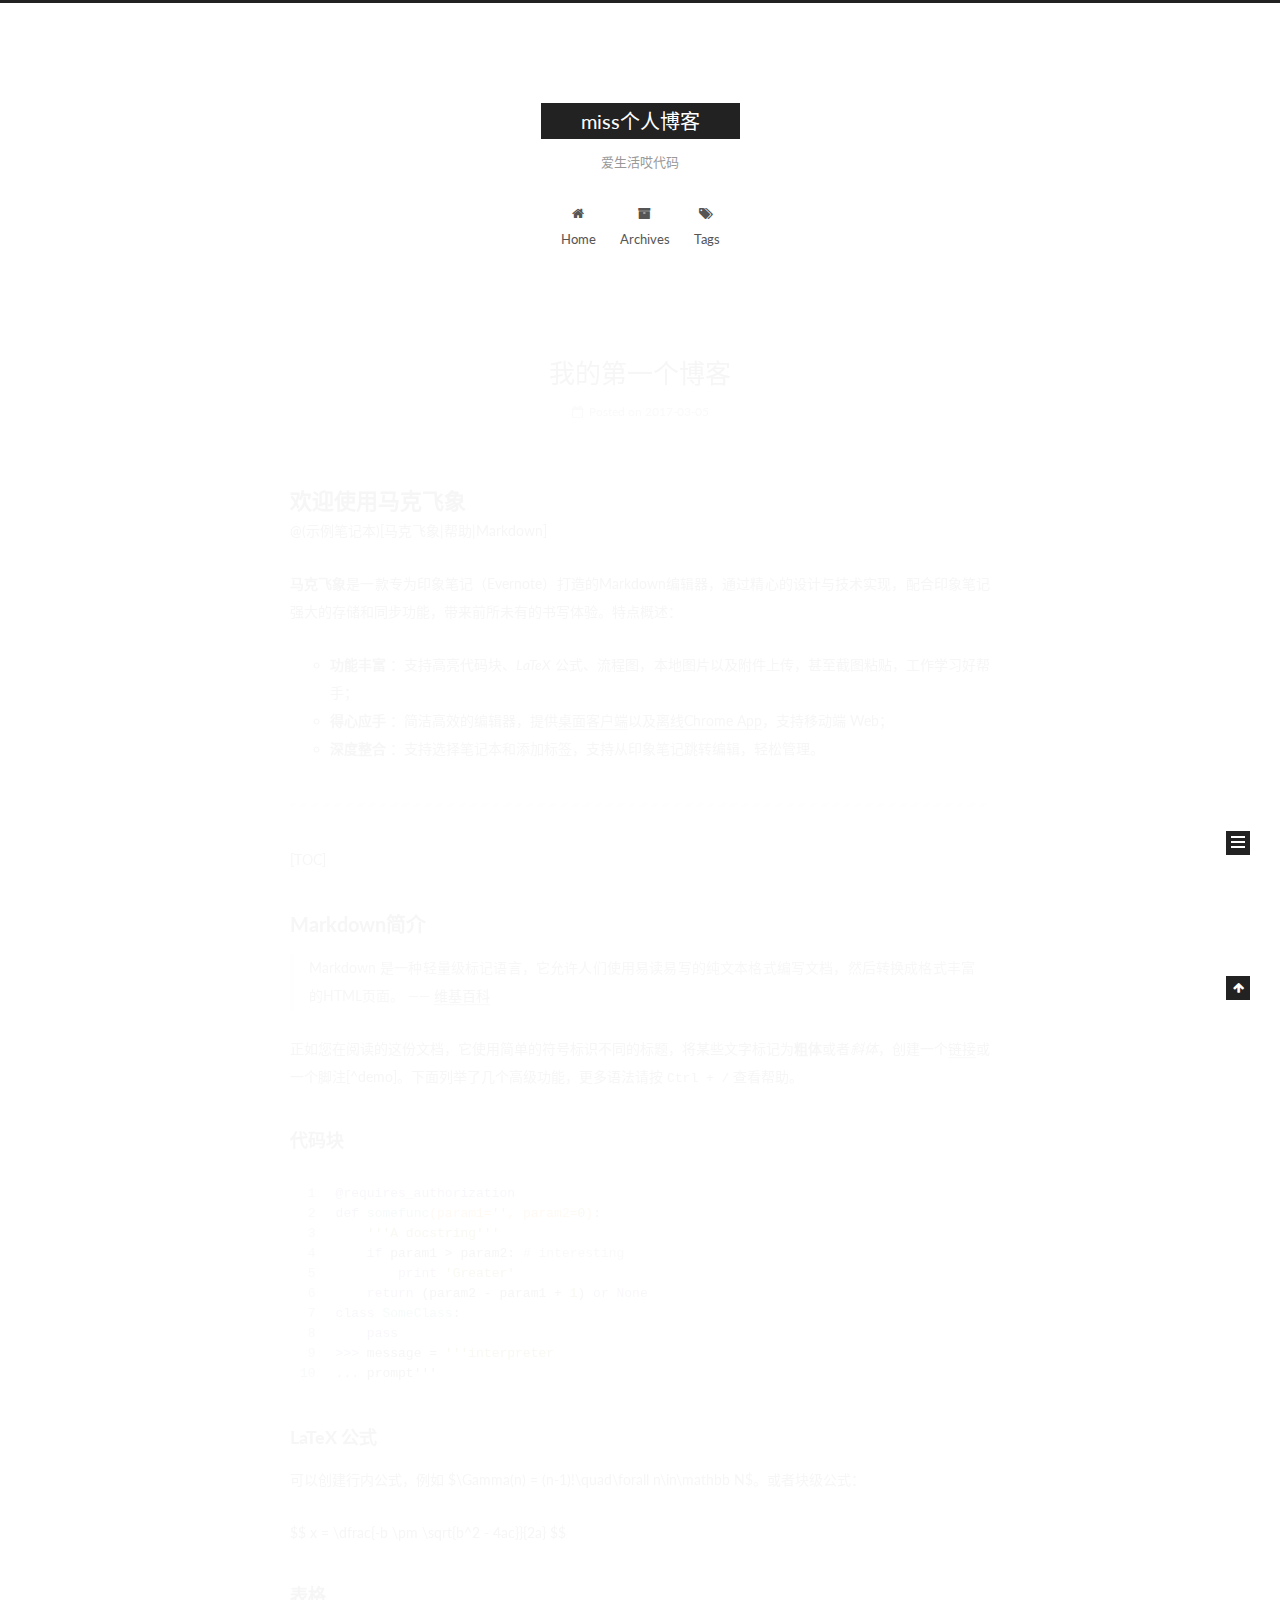
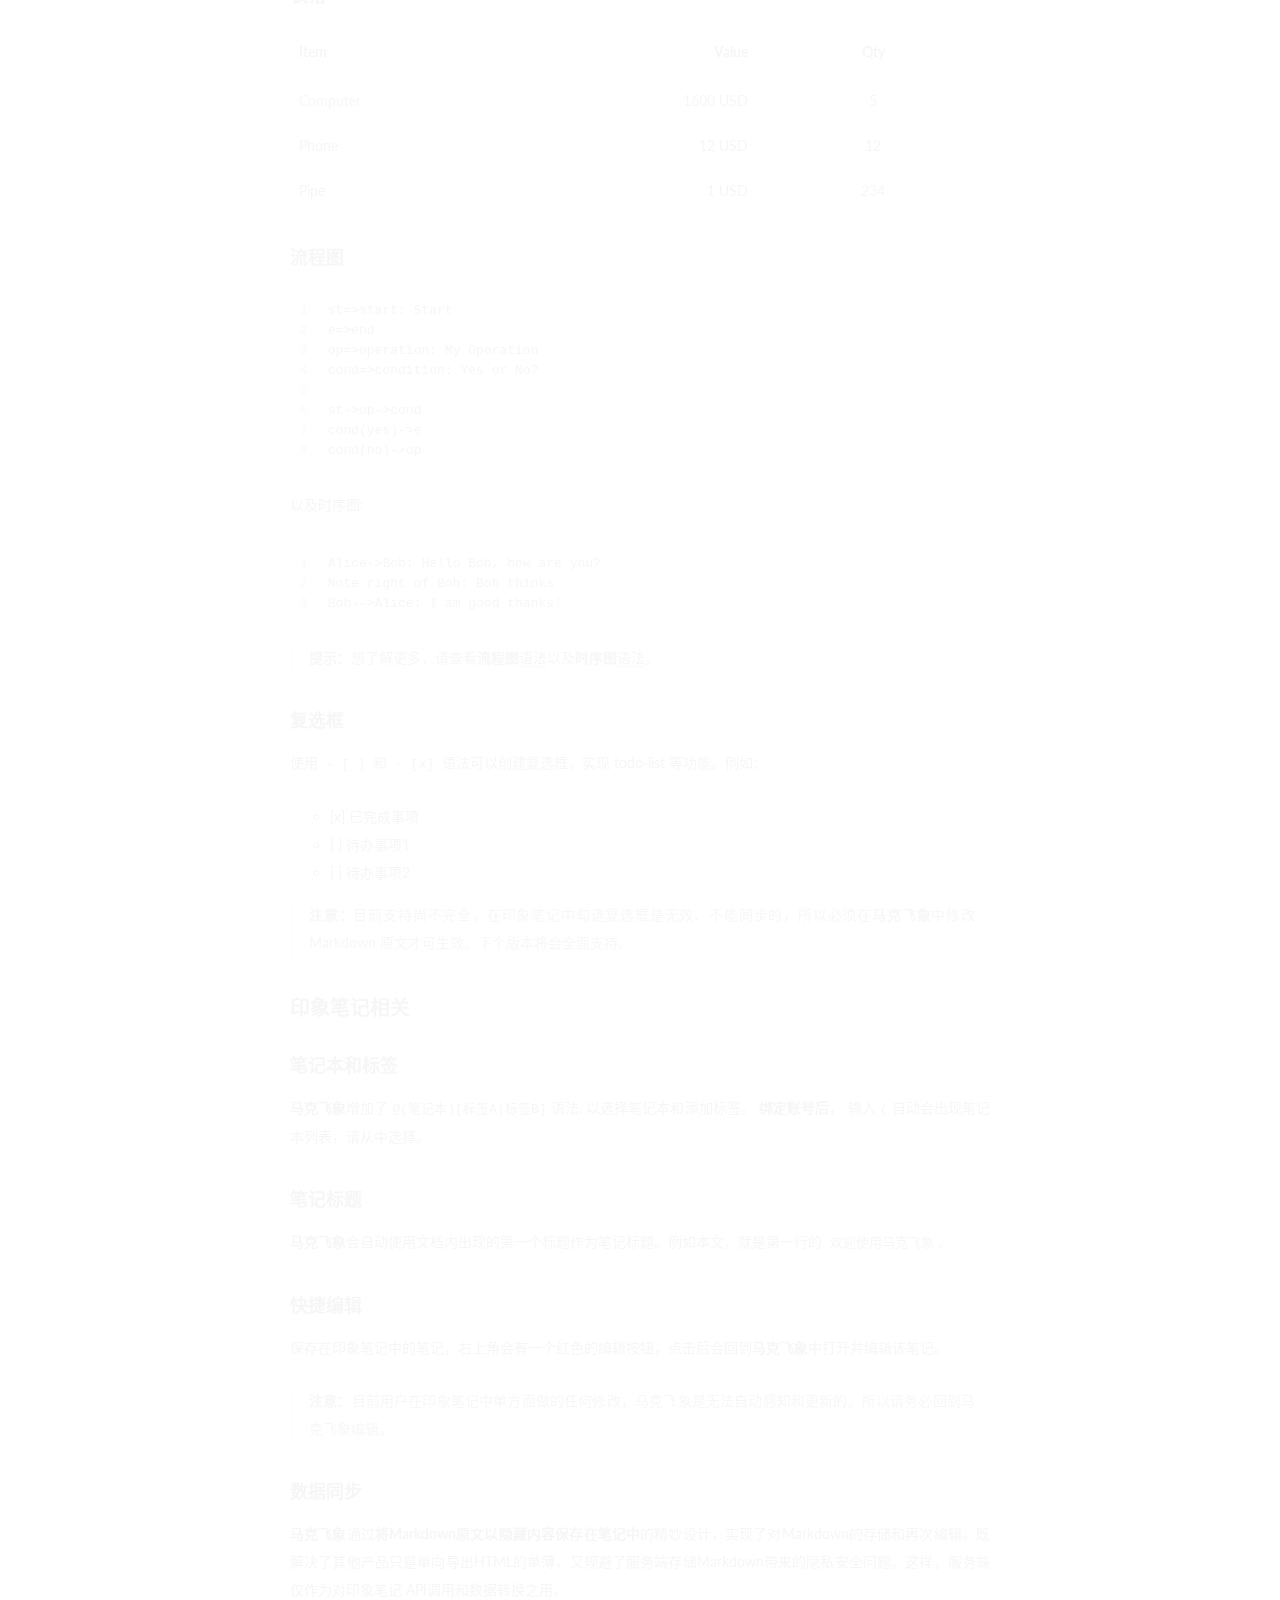
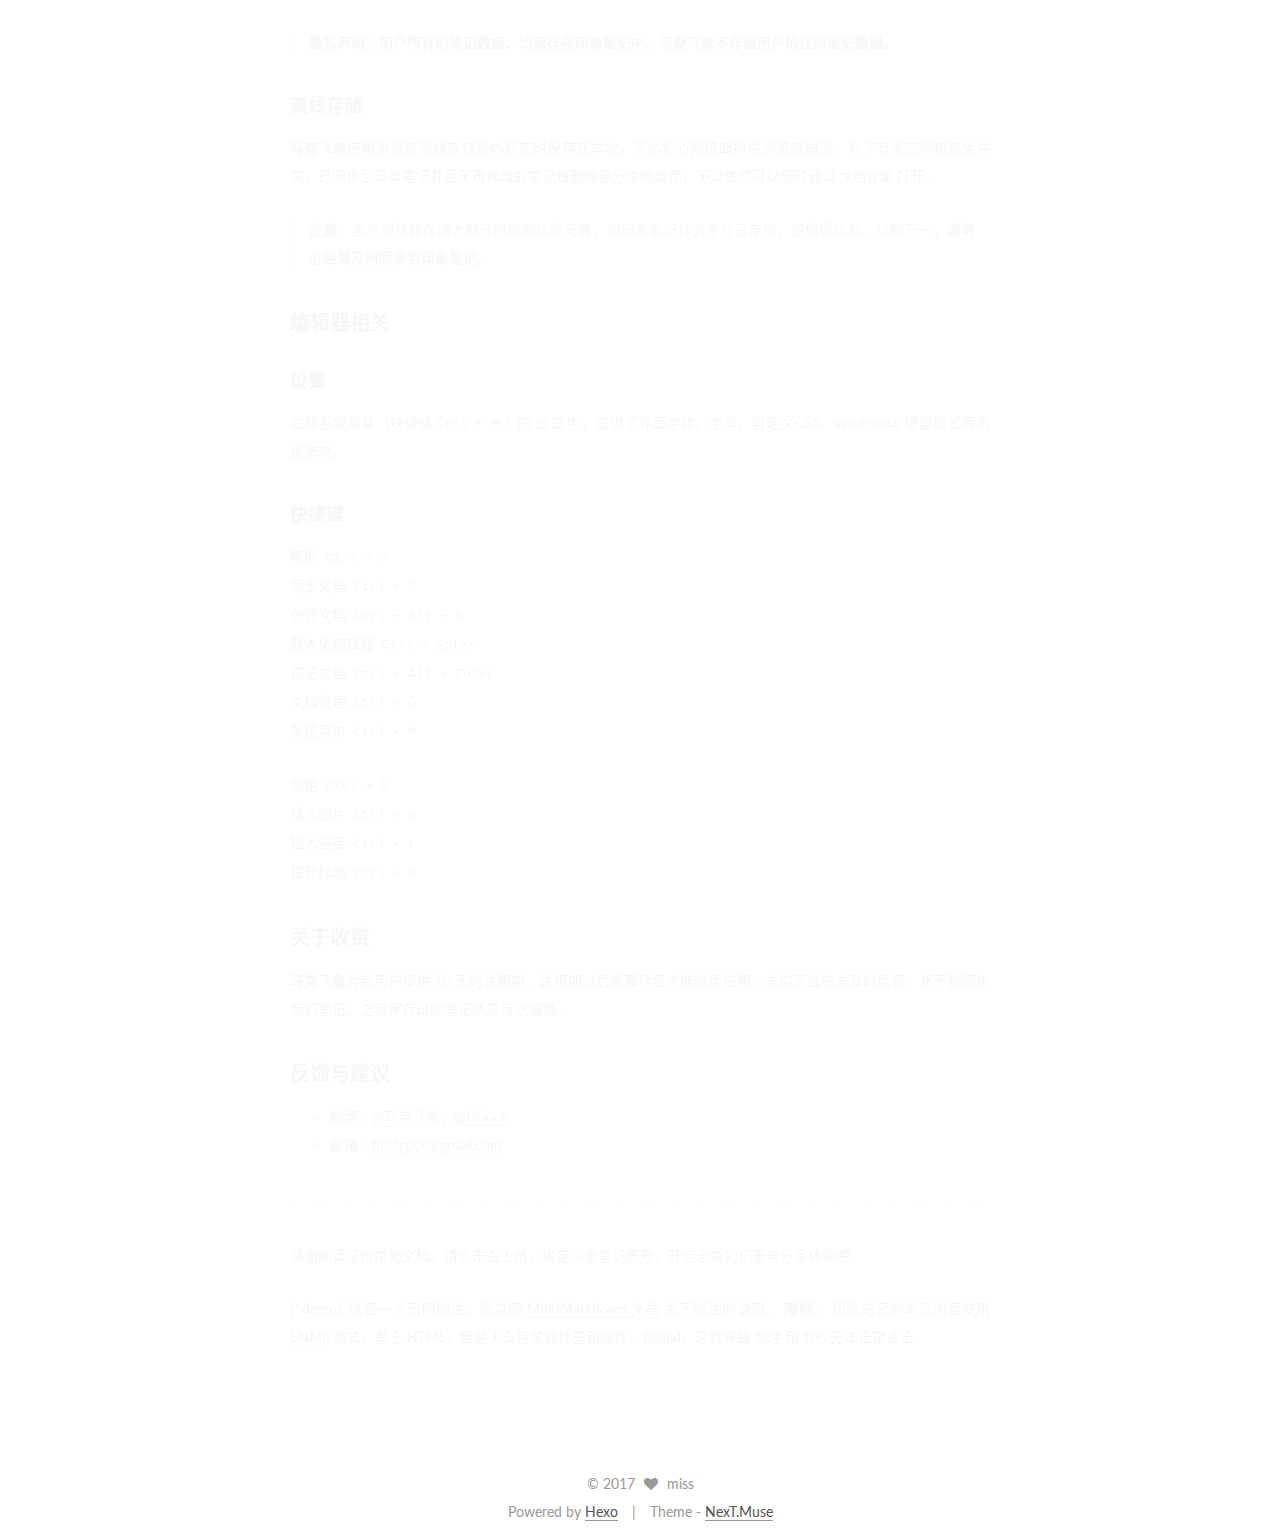
==== index.html @ 1f901923 "Site updated: 2017-03-05 17:00:51" ====
<!doctype html>



  


<html class="theme-next muse use-motion" lang="zh-CN">
<head>
  <meta charset="UTF-8"/>
<meta http-equiv="X-UA-Compatible" content="IE=edge" />
<meta name="viewport" content="width=device-width, initial-scale=1, maximum-scale=1"/>



<meta http-equiv="Cache-Control" content="no-transform" />
<meta http-equiv="Cache-Control" content="no-siteapp" />















  
  
  <link href="/lib/fancybox/source/jquery.fancybox.css?v=2.1.5" rel="stylesheet" type="text/css" />




  
  
  
  

  
    
    
  

  

  

  

  

  
    
    
    <link href="//fonts.googleapis.com/css?family=Lato:300,300italic,400,400italic,700,700italic&subset=latin,latin-ext" rel="stylesheet" type="text/css">
  






<link href="/lib/font-awesome/css/font-awesome.min.css?v=4.6.2" rel="stylesheet" type="text/css" />

<link href="/css/main.css?v=5.1.0" rel="stylesheet" type="text/css" />


  <meta name="keywords" content="Hexo, NexT" />








  <link rel="shortcut icon" type="image/x-icon" href="/favicon.ico?v=5.1.0" />






<meta name="description" content="hello,every body!~ start from zero~">
<meta property="og:type" content="website">
<meta property="og:title" content="miss个人博客">
<meta property="og:url" content="https://miss-orange.github.io/index.html">
<meta property="og:site_name" content="miss个人博客">
<meta property="og:description" content="hello,every body!~ start from zero~">
<meta name="twitter:card" content="summary">
<meta name="twitter:title" content="miss个人博客">
<meta name="twitter:description" content="hello,every body!~ start from zero~">



<script type="text/javascript" id="hexo.configurations">
  var NexT = window.NexT || {};
  var CONFIG = {
    root: '/',
    scheme: 'Muse',
    sidebar: {"position":"left","display":"post","offset":12,"offset_float":0,"b2t":false,"scrollpercent":false},
    fancybox: true,
    motion: true,
    duoshuo: {
      userId: '0',
      author: 'Author'
    },
    algolia: {
      applicationID: '',
      apiKey: '',
      indexName: '',
      hits: {"per_page":10},
      labels: {"input_placeholder":"Search for Posts","hits_empty":"We didn't find any results for the search: ${query}","hits_stats":"${hits} results found in ${time} ms"}
    }
  };
</script>



  <link rel="canonical" href="https://miss-orange.github.io/"/>





  <title> miss个人博客 </title>
</head>

<body itemscope itemtype="http://schema.org/WebPage" lang="zh-CN">

  














  
  
    
  

  <div class="container one-collumn sidebar-position-left 
   page-home 
 ">
    <div class="headband"></div>

    <header id="header" class="header" itemscope itemtype="http://schema.org/WPHeader">
      <div class="header-inner"><div class="site-brand-wrapper">
  <div class="site-meta ">
    

    <div class="custom-logo-site-title">
      <a href="/"  class="brand" rel="start">
        <span class="logo-line-before"><i></i></span>
        <span class="site-title">miss个人博客</span>
        <span class="logo-line-after"><i></i></span>
      </a>
    </div>
      
        <p class="site-subtitle">爱生活哎代码</p>
      
  </div>

  <div class="site-nav-toggle">
    <button>
      <span class="btn-bar"></span>
      <span class="btn-bar"></span>
      <span class="btn-bar"></span>
    </button>
  </div>
</div>

<nav class="site-nav">
  

  
    <ul id="menu" class="menu">
      
        
        <li class="menu-item menu-item-home">
          <a href="/" rel="section">
            
              <i class="menu-item-icon fa fa-fw fa-home"></i> <br />
            
            Home
          </a>
        </li>
      
        
        <li class="menu-item menu-item-archives">
          <a href="/archives" rel="section">
            
              <i class="menu-item-icon fa fa-fw fa-archive"></i> <br />
            
            Archives
          </a>
        </li>
      
        
        <li class="menu-item menu-item-tags">
          <a href="/tags" rel="section">
            
              <i class="menu-item-icon fa fa-fw fa-tags"></i> <br />
            
            Tags
          </a>
        </li>
      

      
    </ul>
  

  
</nav>



 </div>
    </header>

    <main id="main" class="main">
      <div class="main-inner">
        <div class="content-wrap">
          <div id="content" class="content">
            
  <section id="posts" class="posts-expand">
    
      

  

  
  
  

  <article class="post post-type-normal " itemscope itemtype="http://schema.org/Article">
    <link itemprop="mainEntityOfPage" href="https://miss-orange.github.io/2017/03/05/我的第一个博客/">

    <span hidden itemprop="author" itemscope itemtype="http://schema.org/Person">
      <meta itemprop="name" content="miss">
      <meta itemprop="description" content="">
      <meta itemprop="image" content="/images/avatar.gif">
    </span>

    <span hidden itemprop="publisher" itemscope itemtype="http://schema.org/Organization">
      <meta itemprop="name" content="miss个人博客">
    </span>

    
      <header class="post-header">

        
        
          <h1 class="post-title" itemprop="name headline">
            
            
              
                
                <a class="post-title-link" href="/2017/03/05/我的第一个博客/" itemprop="url">
                  我的第一个博客
                </a>
              
            
          </h1>
        

        <div class="post-meta">
          <span class="post-time">
            
              <span class="post-meta-item-icon">
                <i class="fa fa-calendar-o"></i>
              </span>
              
                <span class="post-meta-item-text">Posted on</span>
              
              <time title="Post created" itemprop="dateCreated datePublished" datetime="2017-03-05T16:58:57+08:00">
                2017-03-05
              </time>
            

            

            
          </span>

          

          
            
          

          
          

          

          

          

        </div>
      </header>
    


    <div class="post-body" itemprop="articleBody">

      
      

      
        
          
            <h1 id="欢迎使用马克飞象"><a href="#欢迎使用马克飞象" class="headerlink" title="欢迎使用马克飞象"></a>欢迎使用马克飞象</h1><p>@(示例笔记本)[马克飞象|帮助|Markdown]</p>
<p><strong>马克飞象</strong>是一款专为印象笔记（Evernote）打造的Markdown编辑器，通过精心的设计与技术实现，配合印象笔记强大的存储和同步功能，带来前所未有的书写体验。特点概述：</p>
<ul>
<li><strong>功能丰富</strong> ：支持高亮代码块、<em>LaTeX</em> 公式、流程图，本地图片以及附件上传，甚至截图粘贴，工作学习好帮手；</li>
<li><strong>得心应手</strong> ：简洁高效的编辑器，提供<a href="http://maxiang.info/client_zh" target="_blank" rel="external">桌面客户端</a>以及<a href="https://chrome.google.com/webstore/detail/kidnkfckhbdkfgbicccmdggmpgogehop" target="_blank" rel="external">离线Chrome App</a>，支持移动端 Web；</li>
<li><strong>深度整合</strong> ：支持选择笔记本和添加标签，支持从印象笔记跳转编辑，轻松管理。</li>
</ul>
<hr>
<p>[TOC]</p>
<h2 id="Markdown简介"><a href="#Markdown简介" class="headerlink" title="Markdown简介"></a>Markdown简介</h2><blockquote>
<p>Markdown 是一种轻量级标记语言，它允许人们使用易读易写的纯文本格式编写文档，然后转换成格式丰富的HTML页面。    —— <a href="https://zh.wikipedia.org/wiki/Markdown" target="_blank" rel="external">维基百科</a></p>
</blockquote>
<p>正如您在阅读的这份文档，它使用简单的符号标识不同的标题，将某些文字标记为<strong>粗体</strong>或者<em>斜体</em>，创建一个<a href="http://www.example.com" target="_blank" rel="external">链接</a>或一个脚注[^demo]。下面列举了几个高级功能，更多语法请按<code>Ctrl + /</code>查看帮助。</p>
<h3 id="代码块"><a href="#代码块" class="headerlink" title="代码块"></a>代码块</h3><figure class="highlight python"><table><tr><td class="gutter"><pre><div class="line">1</div><div class="line">2</div><div class="line">3</div><div class="line">4</div><div class="line">5</div><div class="line">6</div><div class="line">7</div><div class="line">8</div><div class="line">9</div><div class="line">10</div></pre></td><td class="code"><pre><div class="line"><span class="meta">@requires_authorization</span></div><div class="line"><span class="function"><span class="keyword">def</span> <span class="title">somefunc</span><span class="params">(param1=<span class="string">''</span>, param2=<span class="number">0</span>)</span>:</span></div><div class="line">    <span class="string">'''A docstring'''</span></div><div class="line">    <span class="keyword">if</span> param1 &gt; param2: <span class="comment"># interesting</span></div><div class="line">        <span class="keyword">print</span> <span class="string">'Greater'</span></div><div class="line">    <span class="keyword">return</span> (param2 - param1 + <span class="number">1</span>) <span class="keyword">or</span> <span class="keyword">None</span></div><div class="line"><span class="class"><span class="keyword">class</span> <span class="title">SomeClass</span>:</span></div><div class="line">    <span class="keyword">pass</span></div><div class="line"><span class="meta">&gt;&gt;&gt; </span>message = <span class="string">'''interpreter</span></div><div class="line"><span class="meta">... </span>prompt'''</div></pre></td></tr></table></figure>
<h3 id="LaTeX-公式"><a href="#LaTeX-公式" class="headerlink" title="LaTeX 公式"></a>LaTeX 公式</h3><p>可以创建行内公式，例如 $\Gamma(n) = (n-1)!\quad\forall n\in\mathbb N$。或者块级公式：</p>
<p>$$    x = \dfrac{-b \pm \sqrt{b^2 - 4ac}}{2a} $$</p>
<h3 id="表格"><a href="#表格" class="headerlink" title="表格"></a>表格</h3><table>
<thead>
<tr>
<th style="text-align:left">Item</th>
<th style="text-align:right">Value</th>
<th style="text-align:center">Qty</th>
</tr>
</thead>
<tbody>
<tr>
<td style="text-align:left">Computer</td>
<td style="text-align:right">1600 USD</td>
<td style="text-align:center">5</td>
</tr>
<tr>
<td style="text-align:left">Phone</td>
<td style="text-align:right">12 USD</td>
<td style="text-align:center">12</td>
</tr>
<tr>
<td style="text-align:left">Pipe</td>
<td style="text-align:right">1 USD</td>
<td style="text-align:center">234</td>
</tr>
</tbody>
</table>
<h3 id="流程图"><a href="#流程图" class="headerlink" title="流程图"></a>流程图</h3><figure class="highlight plain"><table><tr><td class="gutter"><pre><div class="line">1</div><div class="line">2</div><div class="line">3</div><div class="line">4</div><div class="line">5</div><div class="line">6</div><div class="line">7</div><div class="line">8</div></pre></td><td class="code"><pre><div class="line">st=&gt;start: Start</div><div class="line">e=&gt;end</div><div class="line">op=&gt;operation: My Operation</div><div class="line">cond=&gt;condition: Yes or No?</div><div class="line"></div><div class="line">st-&gt;op-&gt;cond</div><div class="line">cond(yes)-&gt;e</div><div class="line">cond(no)-&gt;op</div></pre></td></tr></table></figure>
<p>以及时序图:</p>
<figure class="highlight plain"><table><tr><td class="gutter"><pre><div class="line">1</div><div class="line">2</div><div class="line">3</div></pre></td><td class="code"><pre><div class="line">Alice-&gt;Bob: Hello Bob, how are you?</div><div class="line">Note right of Bob: Bob thinks</div><div class="line">Bob--&gt;Alice: I am good thanks!</div></pre></td></tr></table></figure>
<blockquote>
<p><strong>提示：</strong>想了解更多，请查看<strong>流程图</strong><a href="http://adrai.github.io/flowchart.js/" target="_blank" rel="external">语法</a>以及<strong>时序图</strong><a href="http://bramp.github.io/js-sequence-diagrams/" target="_blank" rel="external">语法</a>。</p>
</blockquote>
<h3 id="复选框"><a href="#复选框" class="headerlink" title="复选框"></a>复选框</h3><p>使用 <code>- [ ]</code> 和 <code>- [x]</code> 语法可以创建复选框，实现 todo-list 等功能。例如：</p>
<ul>
<li>[x] 已完成事项</li>
<li>[ ] 待办事项1</li>
<li>[ ] 待办事项2</li>
</ul>
<blockquote>
<p><strong>注意：</strong>目前支持尚不完全，在印象笔记中勾选复选框是无效、不能同步的，所以必须在<strong>马克飞象</strong>中修改 Markdown 原文才可生效。下个版本将会全面支持。</p>
</blockquote>
<h2 id="印象笔记相关"><a href="#印象笔记相关" class="headerlink" title="印象笔记相关"></a>印象笔记相关</h2><h3 id="笔记本和标签"><a href="#笔记本和标签" class="headerlink" title="笔记本和标签"></a>笔记本和标签</h3><p><strong>马克飞象</strong>增加了<code>@(笔记本)[标签A|标签B]</code>语法, 以选择笔记本和添加标签。 <strong>绑定账号后</strong>， 输入<code>(</code>自动会出现笔记本列表，请从中选择。</p>
<h3 id="笔记标题"><a href="#笔记标题" class="headerlink" title="笔记标题"></a>笔记标题</h3><p><strong>马克飞象</strong>会自动使用文档内出现的第一个标题作为笔记标题。例如本文，就是第一行的 <code>欢迎使用马克飞象</code>。</p>
<h3 id="快捷编辑"><a href="#快捷编辑" class="headerlink" title="快捷编辑"></a>快捷编辑</h3><p>保存在印象笔记中的笔记，右上角会有一个红色的编辑按钮，点击后会回到<strong>马克飞象</strong>中打开并编辑该笔记。</p>
<blockquote>
<p><strong>注意：</strong>目前用户在印象笔记中单方面做的任何修改，马克飞象是无法自动感知和更新的。所以请务必回到马克飞象编辑。</p>
</blockquote>
<h3 id="数据同步"><a href="#数据同步" class="headerlink" title="数据同步"></a>数据同步</h3><p><strong>马克飞象</strong>通过<strong>将Markdown原文以隐藏内容保存在笔记中</strong>的精妙设计，实现了对Markdown的存储和再次编辑。既解决了其他产品只是单向导出HTML的单薄，又规避了服务端存储Markdown带来的隐私安全问题。这样，服务端仅作为对印象笔记 API调用和数据转换之用。</p>
<blockquote>
<p><strong>隐私声明：用户所有的笔记数据，均保存在印象笔记中。马克飞象不存储用户的任何笔记数据。</strong></p>
</blockquote>
<h3 id="离线存储"><a href="#离线存储" class="headerlink" title="离线存储"></a>离线存储</h3><p><strong>马克飞象</strong>使用浏览器离线存储将内容实时保存在本地，不必担心网络断掉或浏览器崩溃。为了节省空间和避免冲突，已同步至印象笔记并且不再修改的笔记将删除部分本地缓存，不过依然可以随时通过<code>文档管理</code>打开。</p>
<blockquote>
<p><strong>注意：</strong>虽然浏览器存储大部分时候都比较可靠，但印象笔记作为专业云存储，更值得信赖。以防万一，<strong>请务必经常及时同步到印象笔记</strong>。</p>
</blockquote>
<h2 id="编辑器相关"><a href="#编辑器相关" class="headerlink" title="编辑器相关"></a>编辑器相关</h2><h3 id="设置"><a href="#设置" class="headerlink" title="设置"></a>设置</h3><p>右侧系统菜单（快捷键<code>Ctrl + M</code>）的<code>设置</code>中，提供了界面字体、字号、自定义CSS、vim/emacs 键盘模式等高级选项。</p>
<h3 id="快捷键"><a href="#快捷键" class="headerlink" title="快捷键"></a>快捷键</h3><p>帮助    <code>Ctrl + /</code><br>同步文档    <code>Ctrl + S</code><br>创建文档    <code>Ctrl + Alt + N</code><br>最大化编辑器    <code>Ctrl + Enter</code><br>预览文档 <code>Ctrl + Alt + Enter</code><br>文档管理    <code>Ctrl + O</code><br>系统菜单    <code>Ctrl + M</code></p>
<p>加粗    <code>Ctrl + B</code><br>插入图片    <code>Ctrl + G</code><br>插入链接    <code>Ctrl + L</code><br>提升标题    <code>Ctrl + H</code></p>
<h2 id="关于收费"><a href="#关于收费" class="headerlink" title="关于收费"></a>关于收费</h2><p><strong>马克飞象</strong>为新用户提供 10 天的试用期，试用期过后需要<a href="maxiang.info/vip.html">续费</a>才能继续使用。未购买或者未及时续费，将不能同步新的笔记。之前保存过的笔记依然可以编辑。</p>
<h2 id="反馈与建议"><a href="#反馈与建议" class="headerlink" title="反馈与建议"></a>反馈与建议</h2><ul>
<li>微博：<a href="http://weibo.com/u/2788354117" target="_blank" rel="external">@马克飞象</a>，<a href="http://weibo.com/ggock" title="开发者个人账号" target="_blank" rel="external">@GGock</a></li>
<li>邮箱：<a href="&#x6d;&#97;&#105;&#108;&#116;&#x6f;&#58;&#x68;&#117;&#115;&#116;&#x67;&#111;&#x63;&#x6b;&#x40;&#x67;&#x6d;&#x61;&#105;&#108;&#x2e;&#x63;&#x6f;&#x6d;">&#x68;&#117;&#115;&#116;&#x67;&#111;&#x63;&#x6b;&#x40;&#x67;&#x6d;&#x61;&#105;&#108;&#x2e;&#x63;&#x6f;&#x6d;</a></li>
</ul>
<hr>
<p>感谢阅读这份帮助文档。请点击右上角，绑定印象笔记账号，开启全新的记录与分享体验吧。</p>
<p>[^demo]: 这是一个示例脚注。请查阅 <a href="https://github.com/fletcher/MultiMarkdown/wiki/MultiMarkdown-Syntax-Guide#footnotes" target="_blank" rel="external">MultiMarkdown 文档</a> 关于脚注的说明。 <strong>限制：</strong> 印象笔记的笔记内容使用 <a href="https://dev.yinxiang.com/doc/articles/enml.php" target="_blank" rel="external">ENML</a> 格式，基于 HTML，但是不支持某些标签和属性，例如id，这就导致<code>脚注</code>和<code>TOC</code>无法正常点击。</p>

          
        
      
    </div>

    <div>
      
    </div>

    <div>
      
    </div>


    <footer class="post-footer">
      

      

      

      
      
        <div class="post-eof"></div>
      
    </footer>
  </article>


    
  </section>

  

          
          </div>
          


          

        </div>
        
          
  
  <div class="sidebar-toggle">
    <div class="sidebar-toggle-line-wrap">
      <span class="sidebar-toggle-line sidebar-toggle-line-first"></span>
      <span class="sidebar-toggle-line sidebar-toggle-line-middle"></span>
      <span class="sidebar-toggle-line sidebar-toggle-line-last"></span>
    </div>
  </div>

  <aside id="sidebar" class="sidebar">
    <div class="sidebar-inner">

      

      

      <section class="site-overview sidebar-panel sidebar-panel-active">
        <div class="site-author motion-element" itemprop="author" itemscope itemtype="http://schema.org/Person">
          <img class="site-author-image" itemprop="image"
               src="/images/avatar.gif"
               alt="miss" />
          <p class="site-author-name" itemprop="name">miss</p>
           
              <p class="site-description motion-element" itemprop="description">hello,every body!~ start from zero~</p>
          
        </div>
        <nav class="site-state motion-element">

          
            <div class="site-state-item site-state-posts">
              <a href="/archives">
                <span class="site-state-item-count">1</span>
                <span class="site-state-item-name">posts</span>
              </a>
            </div>
          

          

          
            
            
            <div class="site-state-item site-state-tags">
              
                <span class="site-state-item-count">1</span>
                <span class="site-state-item-name">tags</span>
              
            </div>
          

        </nav>

        

        <div class="links-of-author motion-element">
          
        </div>

        
        

        
        

        


      </section>

      

      

    </div>
  </aside>


        
      </div>
    </main>

    <footer id="footer" class="footer">
      <div class="footer-inner">
        <div class="copyright" >
  
  &copy; 
  <span itemprop="copyrightYear">2017</span>
  <span class="with-love">
    <i class="fa fa-heart"></i>
  </span>
  <span class="author" itemprop="copyrightHolder">miss</span>
</div>


<div class="powered-by">
  Powered by <a class="theme-link" href="https://hexo.io">Hexo</a>
</div>

<div class="theme-info">
  Theme -
  <a class="theme-link" href="https://github.com/iissnan/hexo-theme-next">
    NexT.Muse
  </a>
</div>


        

        
      </div>
    </footer>

    
      <div class="back-to-top">
        <i class="fa fa-arrow-up"></i>
        
      </div>
    
    
  </div>

  

<script type="text/javascript">
  if (Object.prototype.toString.call(window.Promise) !== '[object Function]') {
    window.Promise = null;
  }
</script>









  




  
  <script type="text/javascript" src="/lib/jquery/index.js?v=2.1.3"></script>

  
  <script type="text/javascript" src="/lib/fastclick/lib/fastclick.min.js?v=1.0.6"></script>

  
  <script type="text/javascript" src="/lib/jquery_lazyload/jquery.lazyload.js?v=1.9.7"></script>

  
  <script type="text/javascript" src="/lib/velocity/velocity.min.js?v=1.2.1"></script>

  
  <script type="text/javascript" src="/lib/velocity/velocity.ui.min.js?v=1.2.1"></script>

  
  <script type="text/javascript" src="/lib/fancybox/source/jquery.fancybox.pack.js?v=2.1.5"></script>


  


  <script type="text/javascript" src="/js/src/utils.js?v=5.1.0"></script>

  <script type="text/javascript" src="/js/src/motion.js?v=5.1.0"></script>



  
  

  

  


  <script type="text/javascript" src="/js/src/bootstrap.js?v=5.1.0"></script>



  



  




	





  





  





  



  
  

  

  

  

  


  

</body>
</html>
---- css/main.css ----
/* normalize.css v3.0.2 | MIT License | git.io/normalize */
html {
  font-family: sans-serif; /* 1 */
  -ms-text-size-adjust: 100%; /* 2 */
  -webkit-text-size-adjust: 100%; /* 2 */
}
body {
  margin: 0;
}
article,
aside,
details,
figcaption,
figure,
footer,
header,
hgroup,
main,
menu,
nav,
section,
summary {
  display: block;
}
audio,
canvas,
progress,
video {
  display: inline-block; /* 1 */
  vertical-align: baseline; /* 2 */
}
audio:not([controls]) {
  display: none;
  height: 0;
}
[hidden],
template {
  display: none;
}
a {
  background-color: transparent;
}
a:active,
a:hover {
  outline: 0;
}
abbr[title] {
  border-bottom: 1px dotted;
}
b,
strong {
  font-weight: bold;
}
dfn {
  font-style: italic;
}
h1 {
  font-size: 2em;
  margin: 0.67em 0;
}
mark {
  background: #ff0;
  color: #000;
}
small {
  font-size: 80%;
}
sub,
sup {
  font-size: 75%;
  line-height: 0;
  position: relative;
  vertical-align: baseline;
}
sup {
  top: -0.5em;
}
sub {
  bottom: -0.25em;
}
img {
  border: 0;
}
svg:not(:root) {
  overflow: hidden;
}
figure {
  margin: 1em 40px;
}
hr {
  -moz-box-sizing: content-box;
  box-sizing: content-box;
  height: 0;
}
pre {
  overflow: auto;
}
code,
kbd,
pre,
samp {
  font-family: monospace, monospace;
  font-size: 1em;
}
button,
input,
optgroup,
select,
textarea {
  color: inherit; /* 1 */
  font: inherit; /* 2 */
  margin: 0; /* 3 */
}
button {
  overflow: visible;
}
button,
select {
  text-transform: none;
}
button,
html input[type="button"],
input[type="reset"],
input[type="submit"] {
  -webkit-appearance: button; /* 2 */
  cursor: pointer; /* 3 */
}
button[disabled],
html input[disabled] {
  cursor: default;
}
button::-moz-focus-inner,
input::-moz-focus-inner {
  border: 0;
  padding: 0;
}
input {
  line-height: normal;
}
input[type="checkbox"],
input[type="radio"] {
  box-sizing: border-box; /* 1 */
  padding: 0; /* 2 */
}
input[type="number"]::-webkit-inner-spin-button,
input[type="number"]::-webkit-outer-spin-button {
  height: auto;
}
input[type="search"] {
  -webkit-appearance: textfield; /* 1 */
  -moz-box-sizing: content-box;
  -webkit-box-sizing: content-box; /* 2 */
  box-sizing: content-box;
}
input[type="search"]::-webkit-search-cancel-button,
input[type="search"]::-webkit-search-decoration {
  -webkit-appearance: none;
}
fieldset {
  border: 1px solid #c0c0c0;
  margin: 0 2px;
  padding: 0.35em 0.625em 0.75em;
}
legend {
  border: 0; /* 1 */
  padding: 0; /* 2 */
}
textarea {
  overflow: auto;
}
optgroup {
  font-weight: bold;
}
table {
  border-collapse: collapse;
  border-spacing: 0;
}
td,
th {
  padding: 0;
}
::selection {
  background: #262a30;
  color: #fff;
}
body {
  position: relative;
  font-family: 'Lato', "PingFang SC", "Microsoft YaHei", sans-serif;
  font-size: 14px;
  line-height: 2;
  color: #555;
  background: #fff;
}
@media (max-width: 767px) {
  body {
    padding-right: 0 !important;
  }
}
@media (min-width: 768px) and (max-width: 991px) {
  body {
    padding-right: 0 !important;
  }
}
@media (min-width: 1600px) {
  body {
    font-size: 16px;
  }
}
h1,
h2,
h3,
h4,
h5,
h6 {
  margin: 0;
  padding: 0;
  font-weight: bold;
  line-height: 1.5;
  font-family: 'Lato', "PingFang SC", "Microsoft YaHei", sans-serif;
}
h2,
h3,
h4,
h5,
h6 {
  margin: 20px 0 15px;
}
h1 {
  font-size: 22px;
}
@media (max-width: 767px) {
  h1 {
    font-size: 18px;
  }
}
h2 {
  font-size: 20px;
}
@media (max-width: 767px) {
  h2 {
    font-size: 16px;
  }
}
h3 {
  font-size: 18px;
}
@media (max-width: 767px) {
  h3 {
    font-size: 14px;
  }
}
h4 {
  font-size: 16px;
}
@media (max-width: 767px) {
  h4 {
    font-size: 12px;
  }
}
h5 {
  font-size: 14px;
}
@media (max-width: 767px) {
  h5 {
    font-size: 10px;
  }
}
h6 {
  font-size: 12px;
}
@media (max-width: 767px) {
  h6 {
    font-size: 8px;
  }
}
p {
  margin: 0 0 25px 0;
}
a {
  color: #555;
  text-decoration: none;
  border-bottom: 1px solid #999;
  word-wrap: break-word;
}
a:hover {
  color: #222;
  border-bottom-color: #222;
}
blockquote {
  margin: 0;
  padding: 0;
}
img {
  display: block;
  margin: auto;
  max-width: 100%;
  height: auto;
}
hr {
  margin: 40px 0;
  height: 3px;
  border: none;
  background-color: #ddd;
  background-image: repeating-linear-gradient(-45deg, #fff, #fff 4px, transparent 4px, transparent 8px);
}
blockquote {
  padding: 0 15px;
  color: #666;
  border-left: 4px solid #ddd;
}
blockquote cite::before {
  content: "-";
  padding: 0 5px;
}
dt {
  font-weight: 700;
}
dd {
  margin: 0;
  padding: 0;
}
.text-left {
  text-align: left;
}
.text-center {
  text-align: center;
}
.text-right {
  text-align: right;
}
.text-justify {
  text-align: justify;
}
.text-nowrap {
  white-space: nowrap;
}
.text-lowercase {
  text-transform: lowercase;
}
.text-uppercase {
  text-transform: uppercase;
}
.text-capitalize {
  text-transform: capitalize;
}
.center-block {
  display: block;
  margin-left: auto;
  margin-right: auto;
}
.clearfix:before,
.clearfix:after {
  content: " ";
  display: table;
}
.clearfix:after {
  clear: both;
}
.pullquote {
  width: 45%;
}
.pullquote.left {
  float: left;
  margin-left: 5px;
  margin-right: 10px;
}
.pullquote.right {
  float: right;
  margin-left: 10px;
  margin-right: 5px;
}
.affix.affix.affix {
  position: fixed;
}
.translation {
  margin-top: -20px;
  font-size: 14px;
  color: #999;
}
.scrollbar-measure {
  width: 100px;
  height: 100px;
  overflow: scroll;
  position: absolute;
  top: -9999px;
}
.use-motion .motion-element {
  opacity: 0;
}
table {
  margin: 20px 0;
  width: 100%;
  border-collapse: collapse;
  border-spacing: 0;
  border: 1px solid #ddd;
  font-size: 14px;
  table-layout: fixed;
  word-wrap: break-all;
}
table>tbody>tr:nth-of-type(odd) {
  background-color: #f9f9f9;
}
table>tbody>tr:hover {
  background-color: #f5f5f5;
}
caption,
th,
td {
  padding: 8px;
  text-align: left;
  vertical-align: middle;
  font-weight: normal;
}
th,
td {
  border-bottom: 3px solid #ddd;
  border-right: 1px solid #eee;
}
th {
  padding-bottom: 10px;
  font-weight: 700;
}
td {
  border-bottom-width: 1px;
}
html,
body {
  height: 100%;
}
.container {
  position: relative;
  min-height: 100%;
}
.header-inner {
  margin: 0 auto;
  padding: 100px 0 70px;
  width: 700px;
}
@media (min-width: 1600px) {
  .container .header-inner {
    width: 900px;
  }
}
.main {
  padding-bottom: 150px;
}
.main-inner {
  margin: 0 auto;
  width: 700px;
}
@media (min-width: 1600px) {
  .container .main-inner {
    width: 900px;
  }
}
.footer {
  position: absolute;
  left: 0;
  bottom: 0;
  width: 100%;
  min-height: 50px;
}
.footer-inner {
  box-sizing: border-box;
  margin: 20px auto;
  width: 700px;
}
@media (min-width: 1600px) {
  .container .footer-inner {
    width: 900px;
  }
}
pre,
.highlight {
  overflow: auto;
  margin: 20px 0;
  padding: 0;
  font-size: 13px;
  color: #4d4d4c;
  background: #f7f7f7;
  line-height: 1.6;
}
pre,
code {
  font-family: consolas, Menlo, "PingFang SC", "Microsoft YaHei", monospace;
}
code {
  padding: 2px 4px;
  word-wrap: break-word;
  color: #555;
  background: #eee;
  border-radius: 3px;
  font-size: 13px;
}
pre code {
  padding: 0;
  color: #4d4d4c;
  background: none;
  text-shadow: none;
}
.highlight {
  border-radius: 1px;
}
.highlight pre {
  border: none;
  margin: 0;
  padding: 10px 0;
}
.highlight table {
  margin: 0;
  width: auto;
  border: none;
}
.highlight td {
  border: none;
  padding: 0;
}
.highlight figcaption {
  font-size: 1em;
  color: #4d4d4c;
  line-height: 1em;
  margin-bottom: 1em;
}
.highlight figcaption:before,
.highlight figcaption:after {
  content: " ";
  display: table;
}
.highlight figcaption:after {
  clear: both;
}
.highlight figcaption a {
  float: right;
  color: #4d4d4c;
}
.highlight figcaption a:hover {
  border-bottom-color: #4d4d4c;
}
.highlight .gutter pre {
  padding-left: 10px;
  padding-right: 10px;
  color: #869194;
  text-align: right;
  background-color: #eff2f3;
}
.highlight .code pre {
  padding-left: 10px;
  padding-right: 10px;
  background-color: #f7f7f7;
}
.highlight .line {
  height: 20px;
}
.gutter {
  -webkit-user-select: none;
  -moz-user-select: none;
  -ms-user-select: none;
  user-select: none;
}
.gist table {
  width: auto;
}
.gist table td {
  border: none;
}
pre .deletion {
  background: #fdd;
}
pre .addition {
  background: #dfd;
}
pre .meta {
  color: #8959a8;
}
pre .comment {
  color: #8e908c;
}
pre .variable,
pre .attribute,
pre .tag,
pre .regexp,
pre .ruby .constant,
pre .xml .tag .title,
pre .xml .pi,
pre .xml .doctype,
pre .html .doctype,
pre .css .id,
pre .css .class,
pre .css .pseudo {
  color: #c82829;
}
pre .number,
pre .preprocessor,
pre .built_in,
pre .literal,
pre .params,
pre .constant,
pre .command {
  color: #f5871f;
}
pre .ruby .class .title,
pre .css .rules .attribute,
pre .string,
pre .value,
pre .inheritance,
pre .header,
pre .ruby .symbol,
pre .xml .cdata,
pre .special,
pre .number,
pre .formula {
  color: #718c00;
}
pre .title,
pre .css .hexcolor {
  color: #3e999f;
}
pre .function,
pre .python .decorator,
pre .python .title,
pre .ruby .function .title,
pre .ruby .title .keyword,
pre .perl .sub,
pre .javascript .title,
pre .coffeescript .title {
  color: #4271ae;
}
pre .keyword,
pre .javascript .function {
  color: #8959a8;
}
.full-image.full-image.full-image {
  border: none;
  max-width: 100%;
  width: auto;
  margin: 20px auto;
}
@media (min-width: 992px) {
  .full-image.full-image.full-image {
    max-width: none;
    width: 110%;
    margin: 25px -5%;
  }
}
.blockquote-center,
.page-home .post-type-quote blockquote,
.page-post-detail .post-type-quote blockquote {
  position: relative;
  margin: 40px 0;
  padding: 0;
  border-left: none;
  text-align: center;
}
.blockquote-center::before,
.page-home .post-type-quote blockquote::before,
.page-post-detail .post-type-quote blockquote::before,
.blockquote-center::after,
.page-home .post-type-quote blockquote::after,
.page-post-detail .post-type-quote blockquote::after {
  position: absolute;
  content: ' ';
  display: block;
  width: 100%;
  height: 24px;
  opacity: 0.2;
  background-repeat: no-repeat;
  background-position: 0 -6px;
  background-size: 22px 22px;
}
.blockquote-center::before,
.page-home .post-type-quote blockquote::before,
.page-post-detail .post-type-quote blockquote::before {
  top: -20px;
  background-image: url("../images/quote-l.svg");
  border-top: 1px solid #ccc;
}
.blockquote-center::after,
.page-home .post-type-quote blockquote::after,
.page-post-detail .post-type-quote blockquote::after {
  bottom: -20px;
  background-image: url("../images/quote-r.svg");
  border-bottom: 1px solid #ccc;
  background-position: 100% 8px;
}
.blockquote-center p,
.page-home .post-type-quote blockquote p,
.page-post-detail .post-type-quote blockquote p,
.blockquote-center div,
.page-home .post-type-quote blockquote div,
.page-post-detail .post-type-quote blockquote div {
  text-align: center;
}
.post .post-body .group-picture img {
  box-sizing: border-box;
  padding: 0 3px;
  border: none;
}
.post .group-picture-row {
  overflow: hidden;
  margin-top: 6px;
}
.post .group-picture-row:first-child {
  margin-top: 0;
}
.post .group-picture-column {
  float: left;
}
.page-post-detail .post-body .group-picture-column {
  float: none;
  margin-top: 10px;
  width: auto !important;
}
.page-post-detail .post-body .group-picture-column img {
  margin: 0 auto;
}
.page-archive .group-picture-container {
  overflow: hidden;
}
.page-archive .group-picture-row {
  float: left;
}
.page-archive .group-picture-row:first-child {
  margin-top: 6px;
}
.page-archive .group-picture-column {
  max-width: 150px;
  max-height: 150px;
}
.note {
  padding: 20px;
  margin: 20px 0;
  border: 1px solid #eee;
  border-left-width: 5px;
  border-radius: 3px;
}
.note h2,
.note h3,
.note h4,
.note h5,
.note h6 {
  margin-top: 0;
  margin-bottom: 5px;
}
.note p:last-child {
  margin-bottom: 0;
}
.note code {
  border-radius: 3px;
}
.note+.note {
  margin-top: -5px;
}
.default {
  border-left-color: #777;
}
.default h2,
.default h3,
.default h4,
.default h5,
.default h6 {
  color: #777;
}
.primary {
  border-left-color: #428bca;
}
.primary h2,
.primary h3,
.primary h4,
.primary h5,
.primary h6 {
  color: #428bca;
}
.success {
  border-left-color: #5cb85c;
}
.success h2,
.success h3,
.success h4,
.success h5,
.success h6 {
  color: #5cb85c;
}
.danger {
  border-left-color: #d9534f;
}
.danger h2,
.danger h3,
.danger h4,
.danger h5,
.danger h6 {
  color: #d9534f;
}
.warning {
  border-left-color: #f0ad4e;
}
.warning h2,
.warning h3,
.warning h4,
.warning h5,
.warning h6 {
  color: #f0ad4e;
}
.info {
  border-left-color: #5bc0de;
}
.info h2,
.info h3,
.info h4,
.info h5,
.info h6 {
  color: #5bc0de;
}
.exturl {
  background-color: transparent;
  cursor: pointer;
  border-bottom: 1px solid #999;
}
.exturl .fa {
  font-size: 14px;
}
.exturl:active,
.exturl:hover {
  outline: 0;
  color: #222;
  border-bottom-color: #222;
}
.btn {
  display: inline-block;
  padding: 0 20px;
  font-size: 14px;
  color: #fff;
  background: #222;
  border: 2px solid #222;
  text-decoration: none;
  border-radius: 0;
  transition-property: background-color;
  transition-duration: 0.2s;
  transition-timing-function: ease-in-out;
  transition-delay: 0s;
}
.btn:hover,
.post-button .btn:hover {
  border-color: #222;
  color: #222;
  background: #fff;
}
.btn-bar {
  display: block;
  width: 22px;
  height: 2px;
  background: #555;
  border-radius: 1px;
}
.btn-bar+.btn-bar {
  margin-top: 4px;
}
.pagination {
  margin: 120px 0 40px;
  text-align: center;
  border-top: 1px solid #eee;
}
.page-number-basic,
.pagination .prev,
.pagination .next,
.pagination .page-number,
.pagination .space {
  display: inline-block;
  position: relative;
  top: -1px;
  margin: 0 10px;
  padding: 0 10px;
  line-height: 30px;
}
@media (max-width: 767px) {
  .page-number-basic,
  .pagination .prev,
  .pagination .next,
  .pagination .page-number,
  .pagination .space {
    margin: 0 5px;
  }
}
.pagination .prev,
.pagination .next,
.pagination .page-number {
  border-bottom: 0;
  border-top: 1px solid #eee;
  transition-property: border-color;
  transition-duration: 0.2s;
  transition-timing-function: ease-in-out;
  transition-delay: 0s;
}
.pagination .prev:hover,
.pagination .next:hover,
.pagination .page-number:hover {
  border-top-color: #222;
}
.pagination .space {
  padding: 0;
  margin: 0;
}
.pagination .prev {
  margin-left: 0;
}
.pagination .next {
  margin-right: 0;
}
.pagination .page-number.current {
  color: #fff;
  background: #ccc;
  border-top-color: #ccc;
}
@media (max-width: 767px) {
  .pagination {
    border-top: none;
  }
  .pagination .prev,
  .pagination .next,
  .pagination .page-number {
    margin-bottom: 10px;
    border-top: 0;
    border-bottom: 1px solid #eee;
  }
  .pagination .prev:hover,
  .pagination .next:hover,
  .pagination .page-number:hover {
    border-bottom-color: #222;
  }
}
.comments {
  margin: 60px 20px 0;
}
.tag-cloud {
  text-align: center;
}
.tag-cloud a {
  display: inline-block;
  margin: 10px;
}
.back-to-top {
  box-sizing: border-box;
  position: fixed;
  bottom: -100px;
  right: 30px;
  z-index: 1050;
  padding: 0 6px;
  width: 24px;
  background: #222;
  font-size: 12px;
  opacity: 1;
  color: #fff;
  cursor: pointer;
  text-align: center;
  -webkit-transform: translateZ(0);
  transition-property: bottom;
  transition-duration: 0.2s;
  transition-timing-function: ease-in-out;
  transition-delay: 0s;
}
@media (max-width: 767px) {
  .back-to-top {
    display: none;
  }
}
@media (min-width: 768px) and (max-width: 991px) {
  .back-to-top {
    display: none;
  }
}
.back-to-top.back-to-top-on {
  bottom: 19px;
}
.header {
  background: #fff;
}
.header-inner {
  position: relative;
}
.headband {
  height: 3px;
  background: #222;
}
.site-meta {
  margin: 0;
  text-align: center;
}
@media (max-width: 767px) {
  .site-meta {
    text-align: center;
  }
}
.brand {
  position: relative;
  display: inline-block;
  padding: 0 40px;
  color: #fff;
  background: #222;
  border-bottom: none;
}
.brand:hover {
  color: #fff;
}
.logo {
  display: inline-block;
  margin-right: 5px;
  line-height: 36px;
  vertical-align: top;
}
.site-title {
  display: inline-block;
  vertical-align: top;
  line-height: 36px;
  font-size: 20px;
  font-weight: normal;
  font-family: 'Lato', "PingFang SC", "Microsoft YaHei", sans-serif;
}
.site-subtitle {
  margin-top: 10px;
  font-size: 13px;
  color: #999;
}
.use-motion .brand {
  opacity: 0;
}
.use-motion .logo,
.use-motion .site-title,
.use-motion .site-subtitle {
  opacity: 0;
  position: relative;
  top: -10px;
}
.site-nav-toggle {
  display: none;
  position: absolute;
  top: 10px;
  left: 10px;
}
@media (max-width: 767px) {
  .site-nav-toggle {
    display: block;
  }
}
.site-nav-toggle button {
  margin-top: 2px;
  padding: 9px 10px;
  background: transparent;
  border: none;
}
@media (max-width: 767px) {
  .site-nav {
    display: none;
    margin: 0 -10px;
    padding: 0 10px;
    clear: both;
    border-top: 1px solid #ddd;
  }
}
@media (min-width: 768px) and (max-width: 991px) {
  .site-nav {
    display: block !important;
  }
}
@media (min-width: 992px) {
  .site-nav {
    display: block !important;
  }
}
.menu {
  margin-top: 20px;
  padding-left: 0;
  text-align: center;
}
.menu .menu-item {
  display: inline-block;
  margin: 0 10px;
  list-style: none;
}
@media screen and (max-width: 767px) {
  .menu .menu-item {
    margin-top: 10px;
  }
}
.menu .menu-item a {
  display: block;
  font-size: 13px;
  line-height: inherit;
  border-bottom: 1px solid transparent;
  transition-property: border-color;
  transition-duration: 0.2s;
  transition-timing-function: ease-in-out;
  transition-delay: 0s;
}
.menu .menu-item a:hover {
  border-bottom-color: #222;
}
.menu .menu-item .fa {
  margin-right: 5px;
}
.use-motion .menu-item {
  opacity: 0;
}
.post-body {
  font-family: 'Lato', "PingFang SC", "Microsoft YaHei", sans-serif;
}
@media (max-width: 767px) {
  .post-body {
    word-break: break-word;
  }
}
.post-body .fancybox img {
  display: block !important;
  margin: 0 auto;
  cursor: pointer;
  cursor: zoom-in;
  cursor: -webkit-zoom-in;
}
.post-body .image-caption,
.post-body .figure .caption {
  margin: 10px auto 15px;
  text-align: center;
  font-size: 14px;
  color: #999;
  font-weight: bold;
  line-height: 1;
}
.post-sticky-flag {
  display: inline-block;
  font-size: 16px;
  -ms-transform: rotate(30deg);
  -webkit-transform: rotate(30deg);
  -moz-transform: rotate(30deg);
  -ms-transform: rotate(30deg);
  -o-transform: rotate(30deg);
  transform: rotate(30deg);
}
.posts-expand {
  padding-top: 40px;
}
@media (max-width: 767px) {
  .posts-expand {
    margin: 0 20px;
  }
  .post-body pre,
  .post-body .highlight {
    padding: 10px;
  }
  .post-body pre .gutter pre,
  .post-body .highlight .gutter pre {
    padding-right: 10px;
  }
}
@media (min-width: 992px) {
  .posts-expand .post-body {
    text-align: justify;
  }
}
.posts-expand .post-body h2,
.posts-expand .post-body h3,
.posts-expand .post-body h4,
.posts-expand .post-body h5,
.posts-expand .post-body h6 {
  padding-top: 10px;
}
.posts-expand .post-body h2 .header-anchor,
.posts-expand .post-body h3 .header-anchor,
.posts-expand .post-body h4 .header-anchor,
.posts-expand .post-body h5 .header-anchor,
.posts-expand .post-body h6 .header-anchor {
  float: right;
  margin-left: 10px;
  color: #ccc;
  border-bottom-style: none;
  visibility: hidden;
}
.posts-expand .post-body h2 .header-anchor:hover,
.posts-expand .post-body h3 .header-anchor:hover,
.posts-expand .post-body h4 .header-anchor:hover,
.posts-expand .post-body h5 .header-anchor:hover,
.posts-expand .post-body h6 .header-anchor:hover {
  color: inherit;
}
.posts-expand .post-body h2:hover .header-anchor,
.posts-expand .post-body h3:hover .header-anchor,
.posts-expand .post-body h4:hover .header-anchor,
.posts-expand .post-body h5:hover .header-anchor,
.posts-expand .post-body h6:hover .header-anchor {
  visibility: visible;
}
.posts-expand .post-body ul li {
  list-style: circle;
}
.posts-expand .post-body img {
  box-sizing: border-box;
  margin: auto;
  padding: 3px;
  border: 1px solid #ddd;
}
.posts-expand .fancybox img {
  margin: 0 auto;
}
@media (max-width: 767px) {
  .posts-collapse {
    margin: 0 20px;
  }
  .posts-collapse .post-title,
  .posts-collapse .post-meta {
    display: block;
    width: auto;
    text-align: left;
  }
}
.posts-collapse {
  position: relative;
  z-index: 1010;
  margin-left: 55px;
}
.posts-collapse::after {
  content: " ";
  position: absolute;
  top: 20px;
  left: 0;
  margin-left: -2px;
  width: 4px;
  height: 100%;
  background: #f5f5f5;
  z-index: -1;
}
@media (max-width: 767px) {
  .posts-collapse {
    margin: 0 20px;
  }
}
.posts-collapse .collection-title {
  position: relative;
  margin: 60px 0;
}
.posts-collapse .collection-title h2 {
  margin-left: 20px;
}
.posts-collapse .collection-title small {
  color: #bbb;
}
.posts-collapse .collection-title::before {
  content: " ";
  position: absolute;
  left: 0;
  top: 50%;
  margin-left: -4px;
  margin-top: -4px;
  width: 8px;
  height: 8px;
  background: #bbb;
  border-radius: 50%;
}
.posts-collapse .post {
  margin: 30px 0;
}
.posts-collapse .post-header {
  position: relative;
  transition-duration: 0.2s;
  transition-timing-function: ease-in-out;
  transition-delay: 0s;
  transition-property: border;
  border-bottom: 1px dashed #ccc;
}
.posts-collapse .post-header::before {
  content: " ";
  position: absolute;
  left: 0;
  top: 12px;
  width: 6px;
  height: 6px;
  margin-left: -4px;
  background: #bbb;
  border-radius: 50%;
  border: 1px solid #fff;
  transition-duration: 0.2s;
  transition-timing-function: ease-in-out;
  transition-delay: 0s;
  transition-property: background;
}
.posts-collapse .post-header:hover {
  border-bottom-color: #666;
}
.posts-collapse .post-header:hover::before {
  background: #222;
}
.posts-collapse .post-meta {
  position: absolute;
  font-size: 12px;
  left: 20px;
  top: 5px;
}
.posts-collapse .post-comments-count {
  display: none;
}
.posts-collapse .post-title {
  margin-left: 60px;
  font-size: 16px;
  font-weight: normal;
  line-height: inherit;
}
.posts-collapse .post-title::after {
  margin-left: 3px;
  opacity: 0.6;
}
.posts-collapse .post-title a {
  color: #666;
  border-bottom: none;
}
.page-home .post-type-quote .post-header,
.page-post-detail .post-type-quote .post-header,
.page-home .post-type-quote .post-tags,
.page-post-detail .post-type-quote .post-tags {
  display: none;
}
.posts-expand .post-title {
  font-size: 26px;
  text-align: center;
  word-break: break-word;
  font-weight: 400;
}
@media (max-width: 767px) {
  .posts-expand .post-title {
    font-size: 22px;
  }
}
.posts-expand .post-title-link {
  display: inline-block;
  position: relative;
  color: #555;
  border-bottom: none;
  line-height: 1.2;
  vertical-align: top;
}
.posts-expand .post-title-link::before {
  content: "";
  position: absolute;
  width: 100%;
  height: 2px;
  bottom: 0;
  left: 0;
  background-color: #000;
  visibility: hidden;
  -webkit-transform: scaleX(0);
  -moz-transform: scaleX(0);
  -ms-transform: scaleX(0);
  -o-transform: scaleX(0);
  transform: scaleX(0);
  transition-duration: 0.2s;
  transition-timing-function: ease-in-out;
  transition-delay: 0s;
}
.posts-expand .post-title-link:hover::before {
  visibility: visible;
  -webkit-transform: scaleX(1);
  -moz-transform: scaleX(1);
  -ms-transform: scaleX(1);
  -o-transform: scaleX(1);
  transform: scaleX(1);
}
.posts-expand .post-title-link .fa {
  font-size: 16px;
}
.posts-expand .post-meta {
  margin: 3px 0 60px 0;
  color: #999;
  font-family: 'Lato', "PingFang SC", "Microsoft YaHei", sans-serif;
  font-size: 12px;
  text-align: center;
}
.posts-expand .post-meta .post-category-list {
  display: inline-block;
  margin: 0;
  padding: 3px;
}
.posts-expand .post-meta .post-category-list-link {
  color: #999;
}
.posts-expand .post-meta .post-description {
  font-size: 14px;
  margin-top: 2px;
}
.post-meta-divider {
  margin: 0 0.5em;
}
.post-meta-item-icon {
  margin-right: 3px;
}
@media (min-width: 768px) and (max-width: 991px) {
  .post-meta-item-icon {
    display: inline-block;
  }
}
@media (max-width: 767px) {
  .post-meta-item-icon {
    display: inline-block;
  }
}
@media (min-width: 768px) and (max-width: 991px) {
  .post-meta-item-text {
    display: none;
  }
}
@media (max-width: 767px) {
  .post-meta-item-text {
    display: none;
  }
}
@media (max-width: 767px) {
  .posts-expand .post-comments-count {
    display: none;
  }
}
.social-like {
  font-size: 14px;
  height: 20px;
  text-align: center;
  border-top: 1px solid #eee;
  padding-top: 9px;
  margin-top: 45px;
  display: flex;
  justify-content: center;
}
.vk_like {
  width: 85px;
  height: 21px;
  padding-top: 7px;
  align-self: center;
}
.fb_like {
  height: 30px;
  align-self: center;
}
.post-button {
  margin-top: 50px;
}
.post-button .btn {
  color: #fff;
  font-size: 14px;
  background: #222;
  border-radius: 0;
  line-height: 2;
  margin: 0 4px 8px 4px;
}
.post-button .fa-fw {
  width: 1.285714285714286em;
  text-align: left;
}
.posts-expand .post-tags {
  margin-top: 40px;
  text-align: center;
}
.posts-expand .post-tags a {
  display: inline-block;
  margin-right: 10px;
  font-size: 13px;
}
.post-nav {
  display: table;
  margin-top: 15px;
  width: 100%;
  border-top: 1px solid #eee;
}
.post-nav-divider {
  display: table-cell;
  width: 10%;
}
.post-nav-item {
  display: table-cell;
  padding: 10px 0 0 0;
  width: 45%;
  vertical-align: top;
}
.post-nav-item a {
  position: relative;
  display: block;
  line-height: 25px;
  font-size: 14px;
  color: #555;
  border-bottom: none;
}
.post-nav-item a:hover {
  color: #222;
  border-bottom: none;
}
.post-nav-item a:active {
  top: 2px;
}
.post-nav-item .fa {
  position: absolute;
  top: 8px;
  left: 0;
  font-size: 12px;
}
.post-nav-next a {
  padding-left: 15px;
}
.post-nav-prev {
  text-align: right;
}
.post-nav-prev a {
  padding-right: 15px;
}
.post-nav-prev .fa {
  right: 0;
  left: auto;
}
.posts-expand .post-eof {
  display: block;
  margin: 80px auto 60px;
  width: 8%;
  height: 1px;
  background: #ccc;
  text-align: center;
}
.post:last-child .post-eof.post-eof.post-eof {
  display: none;
}
.post-gallery {
  display: table;
  table-layout: fixed;
  width: 100%;
  border-collapse: separate;
}
.post-gallery-row {
  display: table-row;
}
.post-gallery .post-gallery-img {
  display: table-cell;
  text-align: center;
  vertical-align: middle;
  border: none;
}
.post-gallery .post-gallery-img img {
  max-width: 100%;
  max-height: 100%;
  border: none;
}
.fancybox-close,
.fancybox-close:hover {
  border: none;
}
.sidebar {
  position: fixed;
  right: 0;
  top: 0;
  bottom: 0;
  width: 0;
  z-index: 1040;
  box-shadow: inset 0 2px 6px #000;
  background: #222;
  -webkit-transform: translateZ(0);
}
.sidebar a {
  color: #999;
  border-bottom-color: #555;
}
.sidebar a:hover {
  color: #eee;
}
@media (min-width: 768px) and (max-width: 991px) {
  .sidebar {
    display: none !important;
  }
}
@media (max-width: 767px) {
  .sidebar {
    display: none !important;
  }
}
.sidebar-inner {
  position: relative;
  padding: 20px 10px;
  color: #999;
  text-align: center;
}
.sidebar-toggle {
  position: fixed;
  right: 30px;
  bottom: 45px;
  width: 14px;
  height: 14px;
  padding: 5px;
  background: #222;
  line-height: 0;
  z-index: 1050;
  cursor: pointer;
  -webkit-transform: translateZ(0);
}
@media (min-width: 768px) and (max-width: 991px) {
  .sidebar-toggle {
    display: none;
  }
}
@media (max-width: 767px) {
  .sidebar-toggle {
    display: none;
  }
}
.sidebar-toggle-line {
  position: relative;
  display: inline-block;
  vertical-align: top;
  height: 2px;
  width: 100%;
  background: #fff;
  margin-top: 3px;
}
.sidebar-toggle-line:first-child {
  margin-top: 0;
}
.site-author-image {
  display: block;
  margin: 0 auto;
  padding: 2px;
  max-width: 96px;
  height: auto;
  border: 2px solid #333;
}
.site-author-name {
  margin: 5px 0 0;
  text-align: center;
  color: #f5f5f5;
  font-weight: normal;
}
.site-description {
  margin-top: 5px;
  text-align: center;
  font-size: 14px;
  color: #999;
}
.site-state {
  overflow: hidden;
  line-height: 1.4;
  white-space: nowrap;
  text-align: center;
}
.site-state-item {
  display: inline-block;
  padding: 0 15px;
  border-left: 1px solid #333;
}
.site-state-item:first-child {
  border-left: none;
}
.site-state-item a {
  border-bottom: none;
}
.site-state-item-count {
  display: block;
  text-align: center;
  color: inherit;
  font-weight: 600;
  font-size: 18px;
}
.site-state-item-name {
  font-size: 13px;
  color: inherit;
}
.feed-link {
  margin-top: 20px;
}
.feed-link a {
  display: inline-block;
  padding: 0 15px;
  color: #fc6423;
  border: 1px solid #fc6423;
  border-radius: 4px;
}
.feed-link a i {
  color: #fc6423;
  font-size: 14px;
}
.feed-link a:hover {
  color: #fff;
  background: #fc6423;
}
.feed-link a:hover i {
  color: #fff;
}
.links-of-author {
  margin-top: 20px;
}
.links-of-author a {
  display: inline-block;
  vertical-align: middle;
  margin-right: 10px;
  margin-bottom: 10px;
  border-bottom-color: #555;
  font-size: 13px;
}
.links-of-author a:before {
  display: inline-block;
  vertical-align: middle;
  margin-right: 3px;
  content: " ";
  width: 4px;
  height: 4px;
  border-radius: 50%;
  background: #c8a221;
}
.links-of-blogroll {
  font-size: 13px;
}
.links-of-blogroll-title {
  margin-top: 20px;
  font-size: 14px;
  font-weight: 600;
}
.links-of-blogroll-list {
  margin: 0;
  padding: 0;
}
.links-of-blogroll-item {
  padding: 2px 10px;
}
.sidebar-nav {
  margin: 0 0 20px;
  padding-left: 0;
}
.sidebar-nav li {
  display: inline-block;
  cursor: pointer;
  border-bottom: 1px solid transparent;
  font-size: 14px;
  color: #555;
}
.sidebar-nav li:hover {
  color: #f5f5f5;
}
.page-post-detail .sidebar-nav-toc {
  padding: 0 5px;
}
.page-post-detail .sidebar-nav-overview {
  margin-left: 10px;
}
.sidebar-nav .sidebar-nav-active {
  color: #87daff;
  border-bottom-color: #87daff;
}
.sidebar-nav .sidebar-nav-active:hover {
  color: #87daff;
}
.sidebar-panel {
  display: none;
}
.sidebar-panel-active {
  display: block;
}
.post-toc-empty {
  font-size: 14px;
  color: #666;
}
.post-toc-wrap {
  overflow: hidden;
}
.post-toc {
  overflow: auto;
}
.post-toc ol {
  margin: 0;
  padding: 0 2px 5px 10px;
  text-align: left;
  list-style: none;
  font-size: 14px;
}
.post-toc ol > ol {
  padding-left: 0;
}
.post-toc ol a {
  transition-duration: 0.2s;
  transition-timing-function: ease-in-out;
  transition-delay: 0s;
  transition-property: all;
  color: #999;
  border-bottom-color: #555;
}
.post-toc ol a:hover {
  color: #ccc;
  border-bottom-color: #ccc;
}
.post-toc .nav-item {
  overflow: hidden;
  text-overflow: ellipsis;
  white-space: nowrap;
  line-height: 1.8;
}
.post-toc .nav .nav-child {
  display: none;
}
.post-toc .nav .active > .nav-child {
  display: block;
}
.post-toc .nav .active-current > .nav-child {
  display: block;
}
.post-toc .nav .active-current > .nav-child > .nav-item {
  display: block;
}
.post-toc .nav .active > a {
  color: #87daff;
  border-bottom-color: #87daff;
}
.post-toc .nav .active-current > a {
  color: #87daff;
}
.post-toc .nav .active-current > a:hover {
  color: #87daff;
}
.footer {
  font-size: 14px;
  color: #999;
}
.footer img {
  border: none;
}
.footer-inner {
  text-align: center;
}
.with-love {
  display: inline-block;
  margin: 0 5px;
}
.powered-by,
.theme-info {
  display: inline-block;
}
.powered-by {
  margin-right: 10px;
}
.powered-by::after {
  content: "|";
  padding-left: 10px;
}
.cc-license {
  margin-top: 10px;
  text-align: center;
}
.cc-license .cc-opacity {
  opacity: 0.7;
  border-bottom: none;
}
.cc-license .cc-opacity:hover {
  opacity: 0.9;
}
.cc-license img {
  display: inline-block;
}
.theme-next #ds-thread #ds-reset {
  color: #555;
}
.theme-next #ds-thread #ds-reset .ds-replybox {
  margin-bottom: 30px;
}
.theme-next #ds-thread #ds-reset .ds-replybox .ds-avatar,
.theme-next #ds-reset .ds-avatar img {
  box-shadow: none;
}
.theme-next #ds-thread #ds-reset .ds-textarea-wrapper {
  border-color: #c7d4e1;
  background: none;
  border-top-right-radius: 3px;
  border-top-left-radius: 3px;
}
.theme-next #ds-thread #ds-reset .ds-textarea-wrapper textarea {
  height: 60px;
}
.theme-next #ds-reset .ds-rounded-top {
  border-radius: 0;
}
.theme-next #ds-thread #ds-reset .ds-post-toolbar {
  box-sizing: border-box;
  border: 1px solid #c7d4e1;
  background: #f6f8fa;
}
.theme-next #ds-thread #ds-reset .ds-post-options {
  height: 40px;
  border: none;
  background: none;
}
.theme-next #ds-thread #ds-reset .ds-toolbar-buttons {
  top: 11px;
}
.theme-next #ds-thread #ds-reset .ds-sync {
  top: 5px;
}
.theme-next #ds-thread #ds-reset .ds-post-button {
  top: 4px;
  right: 5px;
  width: 90px;
  height: 30px;
  border: 1px solid #c5ced7;
  border-radius: 3px;
  background-image: linear-gradient(#fbfbfc, #f5f7f9);
  color: #60676d;
}
.theme-next #ds-thread #ds-reset .ds-post-button:hover {
  background-position: 0 -30px;
  color: #60676d;
}
.theme-next #ds-thread #ds-reset .ds-comments-info {
  padding: 10px 0;
}
.theme-next #ds-thread #ds-reset .ds-sort {
  display: none;
}
.theme-next #ds-thread #ds-reset li.ds-tab a.ds-current {
  border: none;
  background: #f6f8fa;
  color: #60676d;
}
.theme-next #ds-thread #ds-reset li.ds-tab a.ds-current:hover {
  background-color: #e9f0f7;
  color: #60676d;
}
.theme-next #ds-thread #ds-reset li.ds-tab a {
  border-radius: 2px;
  padding: 5px;
}
.theme-next #ds-thread #ds-reset .ds-login-buttons p {
  color: #999;
  line-height: 36px;
}
.theme-next #ds-thread #ds-reset .ds-login-buttons .ds-service-list li {
  height: 28px;
}
.theme-next #ds-thread #ds-reset .ds-service-list a {
  background: none;
  padding: 5px;
  border: 1px solid;
  border-radius: 3px;
  text-align: center;
}
.theme-next #ds-thread #ds-reset .ds-service-list a:hover {
  color: #fff;
  background: #666;
}
.theme-next #ds-thread #ds-reset .ds-service-list .ds-weibo {
  color: #fc9b00;
  border-color: #fc9b00;
}
.theme-next #ds-thread #ds-reset .ds-service-list .ds-weibo:hover {
  background: #fc9b00;
}
.theme-next #ds-thread #ds-reset .ds-service-list .ds-qq {
  color: #60a3ec;
  border-color: #60a3ec;
}
.theme-next #ds-thread #ds-reset .ds-service-list .ds-qq:hover {
  background: #60a3ec;
}
.theme-next #ds-thread #ds-reset .ds-service-list .ds-renren {
  color: #2e7ac4;
  border-color: #2e7ac4;
}
.theme-next #ds-thread #ds-reset .ds-service-list .ds-renren:hover {
  background: #2e7ac4;
}
.theme-next #ds-thread #ds-reset .ds-service-list .ds-douban {
  color: #37994c;
  border-color: #37994c;
}
.theme-next #ds-thread #ds-reset .ds-service-list .ds-douban:hover {
  background: #37994c;
}
.theme-next #ds-thread #ds-reset .ds-service-list .ds-kaixin {
  color: #fef20d;
  border-color: #fef20d;
}
.theme-next #ds-thread #ds-reset .ds-service-list .ds-kaixin:hover {
  background: #fef20d;
}
.theme-next #ds-thread #ds-reset .ds-service-list .ds-netease {
  color: #f00;
  border-color: #f00;
}
.theme-next #ds-thread #ds-reset .ds-service-list .ds-netease:hover {
  background: #f00;
}
.theme-next #ds-thread #ds-reset .ds-service-list .ds-sohu {
  color: #ffcb05;
  border-color: #ffcb05;
}
.theme-next #ds-thread #ds-reset .ds-service-list .ds-sohu:hover {
  background: #ffcb05;
}
.theme-next #ds-thread #ds-reset .ds-service-list .ds-baidu {
  color: #2831e0;
  border-color: #2831e0;
}
.theme-next #ds-thread #ds-reset .ds-service-list .ds-baidu:hover {
  background: #2831e0;
}
.theme-next #ds-thread #ds-reset .ds-service-list .ds-google {
  color: #166bec;
  border-color: #166bec;
}
.theme-next #ds-thread #ds-reset .ds-service-list .ds-google:hover {
  background: #166bec;
}
.theme-next #ds-thread #ds-reset .ds-service-list .ds-weixin {
  color: #00ce0d;
  border-color: #00ce0d;
}
.theme-next #ds-thread #ds-reset .ds-service-list .ds-weixin:hover {
  background: #00ce0d;
}
.theme-next #ds-thread #ds-reset .ds-service-list .ds-more-services {
  border: none;
}
.theme-next #ds-thread #ds-reset .ds-service-list .ds-more-services:hover {
  background: none;
}
.theme-next #ds-reset .duoshuo-ua-admin {
  display: inline-block;
  color: #f00;
}
.theme-next #ds-reset .duoshuo-ua-platform,
.theme-next #ds-reset .duoshuo-ua-browser {
  color: #ccc;
}
.theme-next #ds-reset .duoshuo-ua-platform .fa,
.theme-next #ds-reset .duoshuo-ua-browser .fa {
  display: inline-block;
  margin-right: 3px;
}
.theme-next #ds-reset .duoshuo-ua-separator {
  display: inline-block;
  margin-left: 5px;
}
.theme-next .this_ua {
  background-color: #ccc !important;
  border-radius: 4px;
  padding: 0 5px !important;
  margin: 1px 1px !important;
  border: 1px solid #bbb !important;
  color: #fff;
  display: inline-block !important;
}
.theme-next .this_ua.admin {
  background-color: #d9534f !important;
  border-color: #d9534f !important;
}
.theme-next .this_ua.platform.iOS,
.theme-next .this_ua.platform.Mac,
.theme-next .this_ua.platform.Windows {
  background-color: #39b3d7 !important;
  border-color: #46b8da !important;
}
.theme-next .this_ua.platform.Linux {
  background-color: #3a3a3a !important;
  border-color: #1f1f1f !important;
}
.theme-next .this_ua.platform.Android {
  background-color: #00c47d !important;
  border-color: #01b171 !important;
}
.theme-next .this_ua.browser.Mobile,
.theme-next .this_ua.browser.Chrome {
  background-color: #5cb85c !important;
  border-color: #4cae4c !important;
}
.theme-next .this_ua.browser.Firefox {
  background-color: #f0ad4e !important;
  border-color: #eea236 !important;
}
.theme-next .this_ua.browser.Maxthon,
.theme-next .this_ua.browser.IE {
  background-color: #428bca !important;
  border-color: #357ebd !important;
}
.theme-next .this_ua.browser.baidu,
.theme-next .this_ua.browser.UCBrowser,
.theme-next .this_ua.browser.Opera {
  background-color: #d9534f !important;
  border-color: #d43f3a !important;
}
.theme-next .this_ua.browser.Android,
.theme-next .this_ua.browser.QQBrowser {
  background-color: #78ace9 !important;
  border-color: #4cae4c !important;
}
.cloud-tie-wrapper img {
  display: inline-block;
}
.cloud-tie-wrapper .total-txt {
  font-size: 1em !important;
}
.cloud-tie-join-count .join-count {
  color: #555 !important;
  font-size: inherit !important;
  margin: 0 !important;
}
.post-spread {
  margin-top: 20px;
  text-align: center;
}
.jiathis_style {
  display: inline-block;
}
.jiathis_style a {
  border: none;
}
.post-spread {
  margin-top: 20px;
  text-align: center;
}
.bdshare-slide-button-box a {
  border: none;
}
.bdsharebuttonbox {
  display: inline-block;
}
.bdsharebuttonbox a {
  border: none;
}
.local-search-pop-overlay {
  position: fixed;
  width: 100%;
  height: 100%;
  top: 0;
  left: 0;
  z-index: 2080;
  background-color: rgba(0,0,0,0.3);
}
.local-search-popup {
  display: none;
  position: fixed;
  top: 10%;
  left: 50%;
  margin-left: -350px;
  width: 700px;
  height: 80%;
  padding: 0;
  background: #fff;
  color: #333;
  z-index: 9999;
  border-radius: 5px;
}
@media (max-width: 767px) {
  .local-search-popup {
    padding: 0;
    top: 0;
    left: 0;
    margin: 0;
    width: 100%;
    height: 100%;
    border-radius: 0;
  }
}
.local-search-popup ul.search-result-list {
  padding: 0;
  margin: 0 5px;
}
.local-search-popup p.search-result {
  border-bottom: 1px dashed #ccc;
  padding: 5px 0;
}
.local-search-popup a.search-result-title {
  font-weight: bold;
  font-size: 16px;
}
.local-search-popup .search-keyword {
  border-bottom: 1px dashed #f00;
  font-size: 14px;
  font-weight: bold;
  color: #f00;
}
.local-search-popup .local-search-header {
  padding: 5px;
  height: 36px;
  background: #f5f5f5;
  border-top-left-radius: 5px;
  border-top-right-radius: 5px;
}
.local-search-popup #local-search-result {
  overflow: auto;
  position: relative;
  padding: 5px 25px;
  height: calc(100% - 55px);
}
.local-search-popup .local-search-input-wrapper {
  display: inline-block;
  width: calc(100% - 60px);
  height: 36px;
  line-height: 36px;
  padding: 0 5px;
}
.local-search-popup .local-search-input-wrapper input {
  padding: 8px 0;
  height: 20px;
  display: block;
  width: 100%;
  outline: none;
  border: none;
  background: transparent;
  vertical-align: middle;
}
.local-search-popup .search-icon,
.local-search-popup .popup-btn-close {
  display: inline-block;
  font-size: 18px;
  color: #999;
  height: 36px;
  width: 18px;
}
.local-search-popup .search-icon {
  float: left;
}
.local-search-popup .popup-btn-close {
  border-left: 1px solid #eee;
  float: right;
  cursor: pointer;
  padding-left: 10px;
}
.local-search-popup #no-result {
  position: absolute;
  left: 50%;
  top: 50%;
  -webkit-transform: translate(-50%, -50%);
  -webkit-transform: translate(-50%, -50%);
  -moz-transform: translate(-50%, -50%);
  -ms-transform: translate(-50%, -50%);
  -o-transform: translate(-50%, -50%);
  transform: translate(-50%, -50%);
  color: #ccc;
}
.site-uv,
.site-pv,
.page-pv {
  display: inline-block;
}
.site-uv .busuanzi-value,
.site-pv .busuanzi-value,
.page-pv .busuanzi-value {
  margin: 0 5px;
}
.site-uv {
  margin-right: 10px;
}
.site-uv::after {
  content: "|";
  padding-left: 10px;
}
.use-motion .post {
  opacity: 0;
}
.page-archive .archive-page-counter {
  position: relative;
  top: 3px;
  left: 20px;
}
@media (max-width: 767px) {
  .page-archive .archive-page-counter {
    top: 5px;
  }
}
.page-archive .posts-collapse .archive-move-on {
  position: absolute;
  top: 11px;
  left: 0;
  margin-left: -6px;
  width: 10px;
  height: 10px;
  opacity: 0.5;
  background: #555;
  border: 1px solid #fff;
  border-radius: 50%;
}
.category-all-page .category-all-title {
  text-align: center;
}
.category-all-page .category-all {
  margin-top: 20px;
}
.category-all-page .category-list {
  margin: 0;
  padding: 0;
  list-style: none;
}
.category-all-page .category-list-item {
  margin: 5px 10px;
}
.category-all-page .category-list-count {
  color: #bbb;
}
.category-all-page .category-list-count:before {
  display: inline;
  content: " (";
}
.category-all-page .category-list-count:after {
  display: inline;
  content: ") ";
}
.category-all-page .category-list-child {
  padding-left: 10px;
}
#schedule ul#event-list {
  padding-left: 30px;
}
#schedule ul#event-list hr {
  margin: 20px 0 45px 0 !important;
  background: #222;
}
#schedule ul#event-list hr:after {
  display: inline-block;
  content: 'NOW';
  background: #222;
  color: #fff;
  font-weight: bold;
  text-align: right;
  padding: 0 5px;
}
#schedule ul#event-list li.event {
  margin: 20px 0px;
  background: #f9f9f9;
  padding-left: 10px;
  min-height: 40px;
}
#schedule ul#event-list li.event h2.event-summary {
  margin: 0;
  padding-bottom: 3px;
}
#schedule ul#event-list li.event h2.event-summary:before {
  display: inline-block;
  font-family: FontAwesome;
  font-size: 8px;
  content: '\f111';
  vertical-align: middle;
  margin-right: 25px;
  color: #bbb;
}
#schedule ul#event-list li.event span.event-relative-time {
  display: inline-block;
  font-size: 12px;
  font-weight: 400;
  padding-left: 12px;
  color: #bbb;
}
#schedule ul#event-list li.event span.event-details {
  display: block;
  color: #bbb;
  margin-left: 56px;
  padding-top: 3px;
  padding-bottom: 6px;
  text-indent: -24px;
  line-height: 18px;
}
#schedule ul#event-list li.event span.event-details:before {
  text-indent: 0;
  display: inline-block;
  width: 14px;
  font-family: FontAwesome;
  text-align: center;
  margin-right: 9px;
  color: #bbb;
}
#schedule ul#event-list li.event span.event-details.event-location:before {
  content: '\f041';
}
#schedule ul#event-list li.event span.event-details.event-duration:before {
  content: '\f017';
}
#schedule ul#event-list li.event-past {
  background: #fcfcfc;
}
#schedule ul#event-list li.event-past > * {
  opacity: 0.6;
}
#schedule ul#event-list li.event-past h2.event-summary {
  color: #bbb;
}
#schedule ul#event-list li.event-past h2.event-summary:before {
  color: #dfdfdf;
}
#schedule ul#event-list li.event-now {
  background: #222;
  color: #fff;
  padding: 15px 0 15px 10px;
}
#schedule ul#event-list li.event-now h2.event-summary:before {
  -webkit-transform: scale(1.2);
  -moz-transform: scale(1.2);
  -ms-transform: scale(1.2);
  -o-transform: scale(1.2);
  transform: scale(1.2);
  color: #fff;
  animation: dot-flash 1s alternate infinite ease-in-out;
}
#schedule ul#event-list li.event-now * {
  color: #fff !important;
}
@-moz-keyframes dot-flash {
  from {
    opacity: 1;
    -webkit-transform: scale(1.1);
    -moz-transform: scale(1.1);
    -ms-transform: scale(1.1);
    -o-transform: scale(1.1);
    transform: scale(1.1);
  }
  to {
    opacity: 0;
    -webkit-transform: scale(1);
    -moz-transform: scale(1);
    -ms-transform: scale(1);
    -o-transform: scale(1);
    transform: scale(1);
  }
}
@-webkit-keyframes dot-flash {
  from {
    opacity: 1;
    -webkit-transform: scale(1.1);
    -moz-transform: scale(1.1);
    -ms-transform: scale(1.1);
    -o-transform: scale(1.1);
    transform: scale(1.1);
  }
  to {
    opacity: 0;
    -webkit-transform: scale(1);
    -moz-transform: scale(1);
    -ms-transform: scale(1);
    -o-transform: scale(1);
    transform: scale(1);
  }
}
@-o-keyframes dot-flash {
  from {
    opacity: 1;
    -webkit-transform: scale(1.1);
    -moz-transform: scale(1.1);
    -ms-transform: scale(1.1);
    -o-transform: scale(1.1);
    transform: scale(1.1);
  }
  to {
    opacity: 0;
    -webkit-transform: scale(1);
    -moz-transform: scale(1);
    -ms-transform: scale(1);
    -o-transform: scale(1);
    transform: scale(1);
  }
}
@keyframes dot-flash {
  from {
    opacity: 1;
    -webkit-transform: scale(1.1);
    -moz-transform: scale(1.1);
    -ms-transform: scale(1.1);
    -o-transform: scale(1.1);
    transform: scale(1.1);
  }
  to {
    opacity: 0;
    -webkit-transform: scale(1);
    -moz-transform: scale(1);
    -ms-transform: scale(1);
    -o-transform: scale(1);
    transform: scale(1);
  }
}
.page-post-detail .sidebar-toggle-line {
  background: #87daff;
}
.page-post-detail .comments {
  overflow: hidden;
}
@media (max-width: 767px) {
  .header-inner,
  .container .main-inner,
  .footer-inner {
    width: auto;
  }
}
embed {
  display: block;
  margin: 0px auto 25px auto;
}
.custom-logo .site-meta-headline {
  text-align: center;
}
.custom-logo .brand {
  background: none;
}
.custom-logo .site-title {
  margin: 10px auto 0;
  font-size: 24px;
  color: #222;
}
.custom-logo .site-title a {
  border: none;
}
.custom-logo-image {
  margin: 0 auto;
  padding: 5px;
  max-width: 150px;
  background: #fff;
}
@media (max-width: 767px) {
  .site-nav {
    position: absolute;
    left: 0;
    top: 52px;
    margin: 0;
    width: 100%;
    padding: 0;
    background: #fff;
    border-bottom: 1px solid #ddd;
    z-index: 1;
  }
}
@media (max-width: 767px) {
  .menu {
    text-align: left;
  }
}
@media (max-width: 767px) {
  .menu .menu-item {
    display: block;
    margin: 0 10px;
    vertical-align: top;
  }
}
@media (max-width: 767px) {
  .menu .menu-item br {
    display: none;
  }
}
@media (max-width: 767px) {
  .menu .menu-item a {
    padding: 5px 10px;
  }
}
.menu .menu-item .fa {
  margin-right: 0;
}
.site-search form {
  display: none;
}
.links-of-blogroll-inline .links-of-blogroll-item {
  display: inline-block;
}
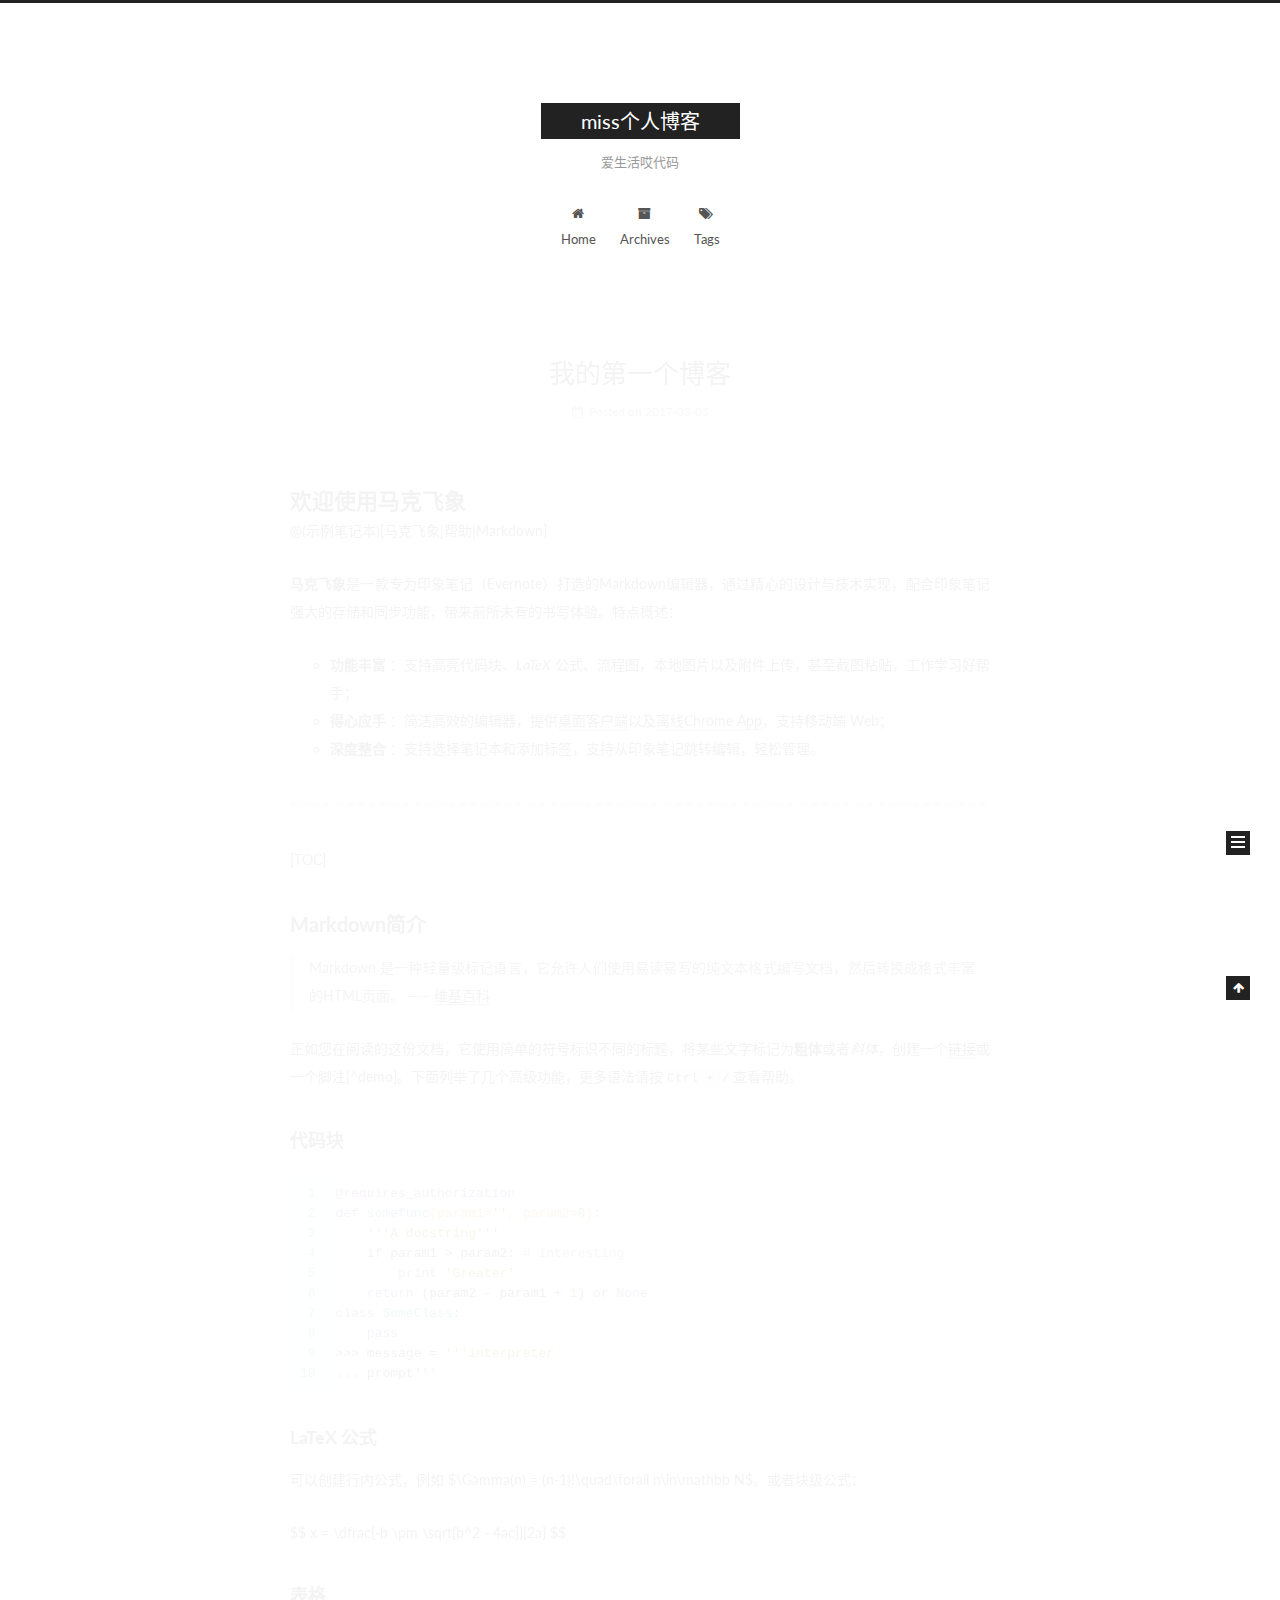
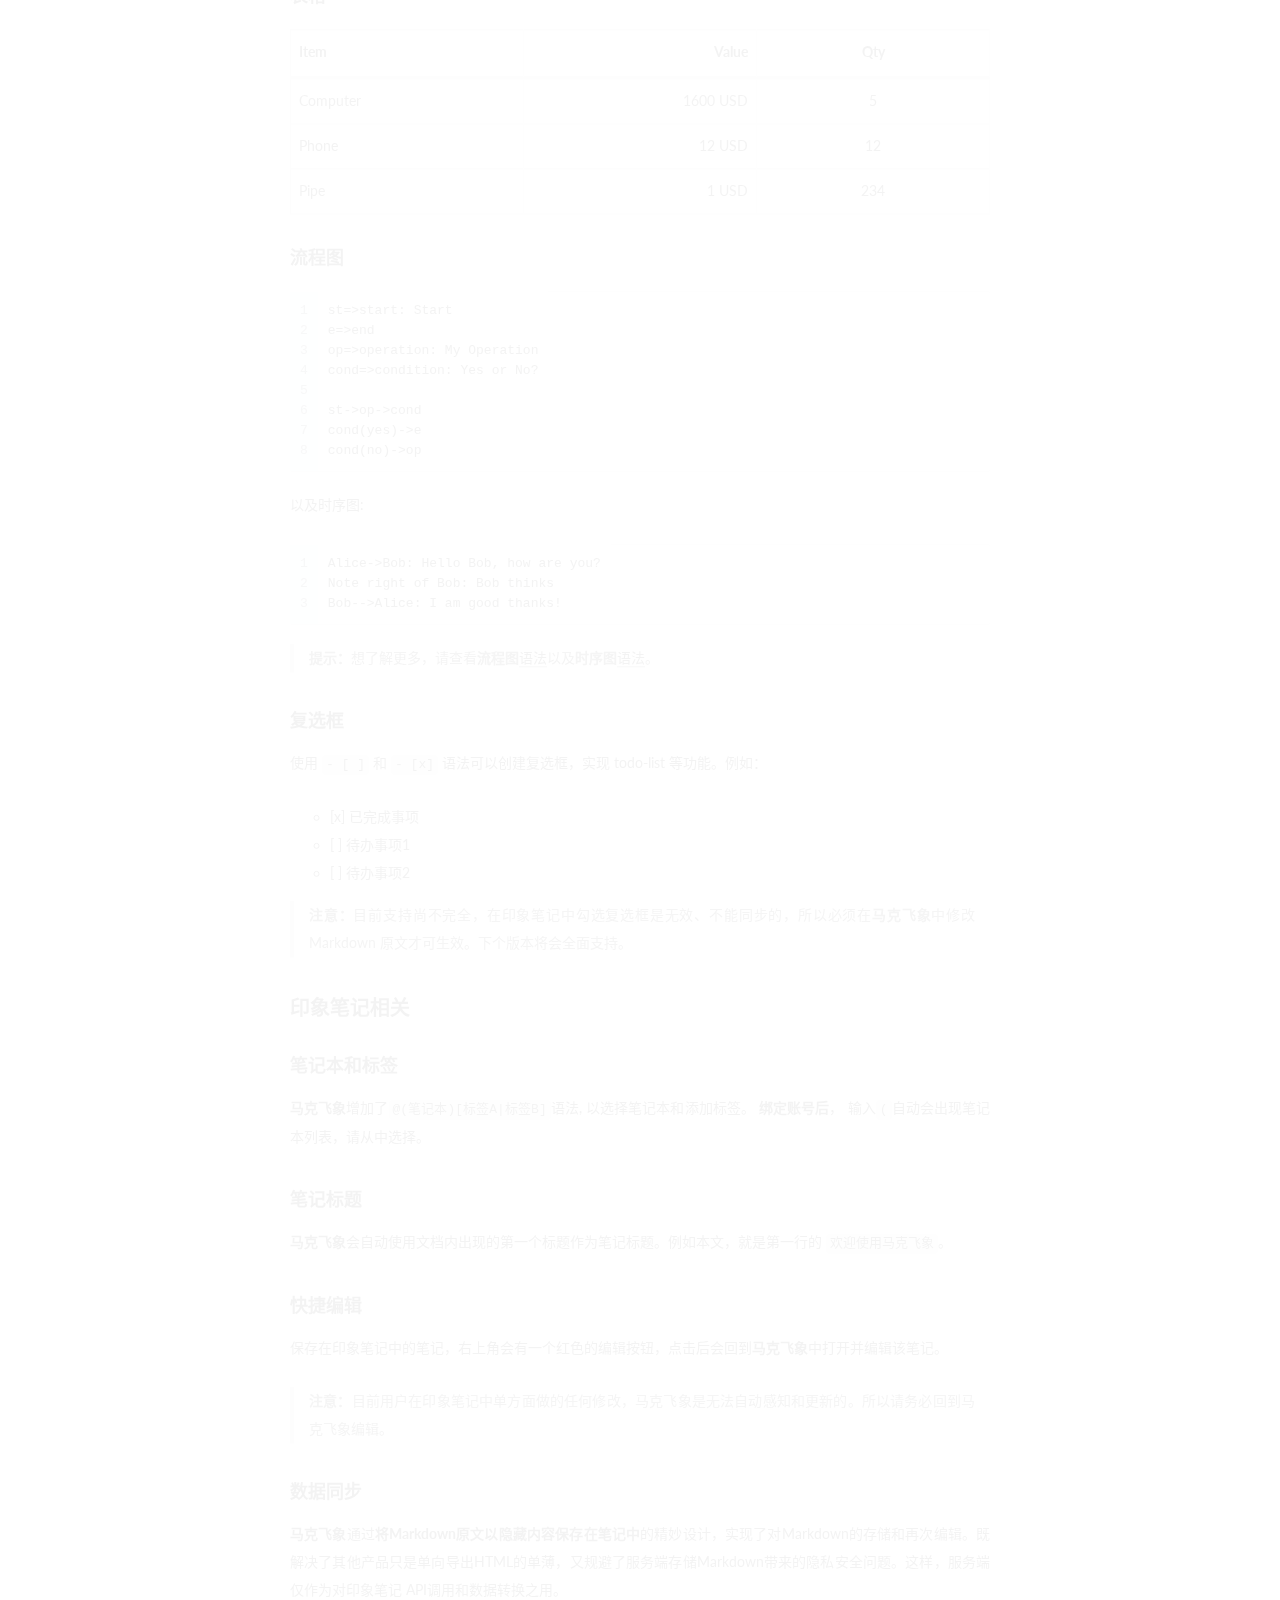
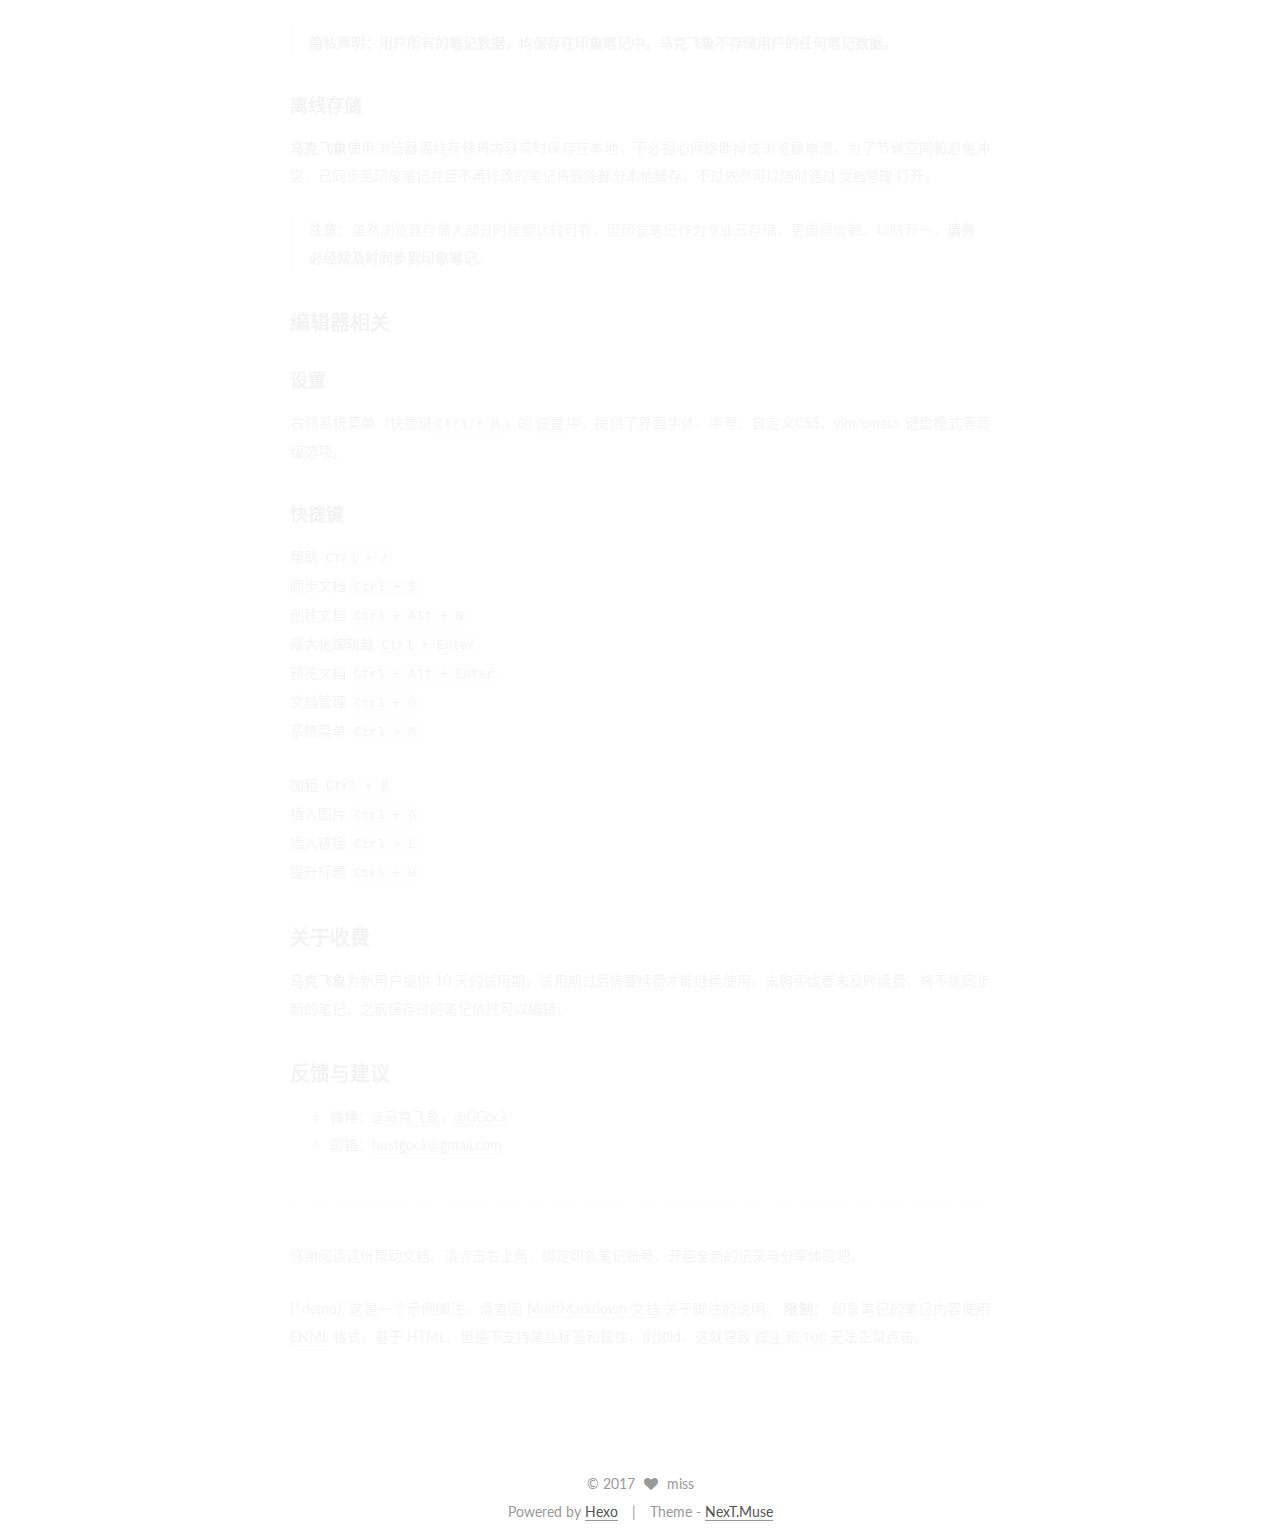
==== commit e91cd959: "Site updated: 2017-03-05 17:04:15" ====
--- a/index.html
+++ b/index.html
@@ -404,7 +404,7 @@
 <h2 id="关于收费"><a href="#关于收费" class="headerlink" title="关于收费"></a>关于收费</h2><p><strong>马克飞象</strong>为新用户提供 10 天的试用期，试用期过后需要<a href="maxiang.info/vip.html">续费</a>才能继续使用。未购买或者未及时续费，将不能同步新的笔记。之前保存过的笔记依然可以编辑。</p>
 <h2 id="反馈与建议"><a href="#反馈与建议" class="headerlink" title="反馈与建议"></a>反馈与建议</h2><ul>
 <li>微博：<a href="http://weibo.com/u/2788354117" target="_blank" rel="external">@马克飞象</a>，<a href="http://weibo.com/ggock" title="开发者个人账号" target="_blank" rel="external">@GGock</a></li>
-<li>邮箱：<a href="&#x6d;&#97;&#105;&#108;&#116;&#x6f;&#58;&#x68;&#117;&#115;&#116;&#x67;&#111;&#x63;&#x6b;&#x40;&#x67;&#x6d;&#x61;&#105;&#108;&#x2e;&#x63;&#x6f;&#x6d;">&#x68;&#117;&#115;&#116;&#x67;&#111;&#x63;&#x6b;&#x40;&#x67;&#x6d;&#x61;&#105;&#108;&#x2e;&#x63;&#x6f;&#x6d;</a></li>
+<li>邮箱：<a href="&#109;&#97;&#x69;&#108;&#116;&#x6f;&#58;&#x68;&#117;&#x73;&#116;&#x67;&#111;&#x63;&#x6b;&#64;&#x67;&#109;&#97;&#105;&#108;&#x2e;&#x63;&#x6f;&#109;">&#x68;&#117;&#x73;&#116;&#x67;&#111;&#x63;&#x6b;&#64;&#x67;&#109;&#97;&#105;&#108;&#x2e;&#x63;&#x6f;&#109;</a></li>
 </ul>
 <hr>
 <p>感谢阅读这份帮助文档。请点击右上角，绑定印象笔记账号，开启全新的记录与分享体验吧。</p>
--- a/css/main.css
+++ b/css/main.css
@@ -1698,7 +1698,7 @@
   width: 4px;
   height: 4px;
   border-radius: 50%;
-  background: #c8a221;
+  background: #34d742;
 }
 .links-of-blogroll {
   font-size: 13px;
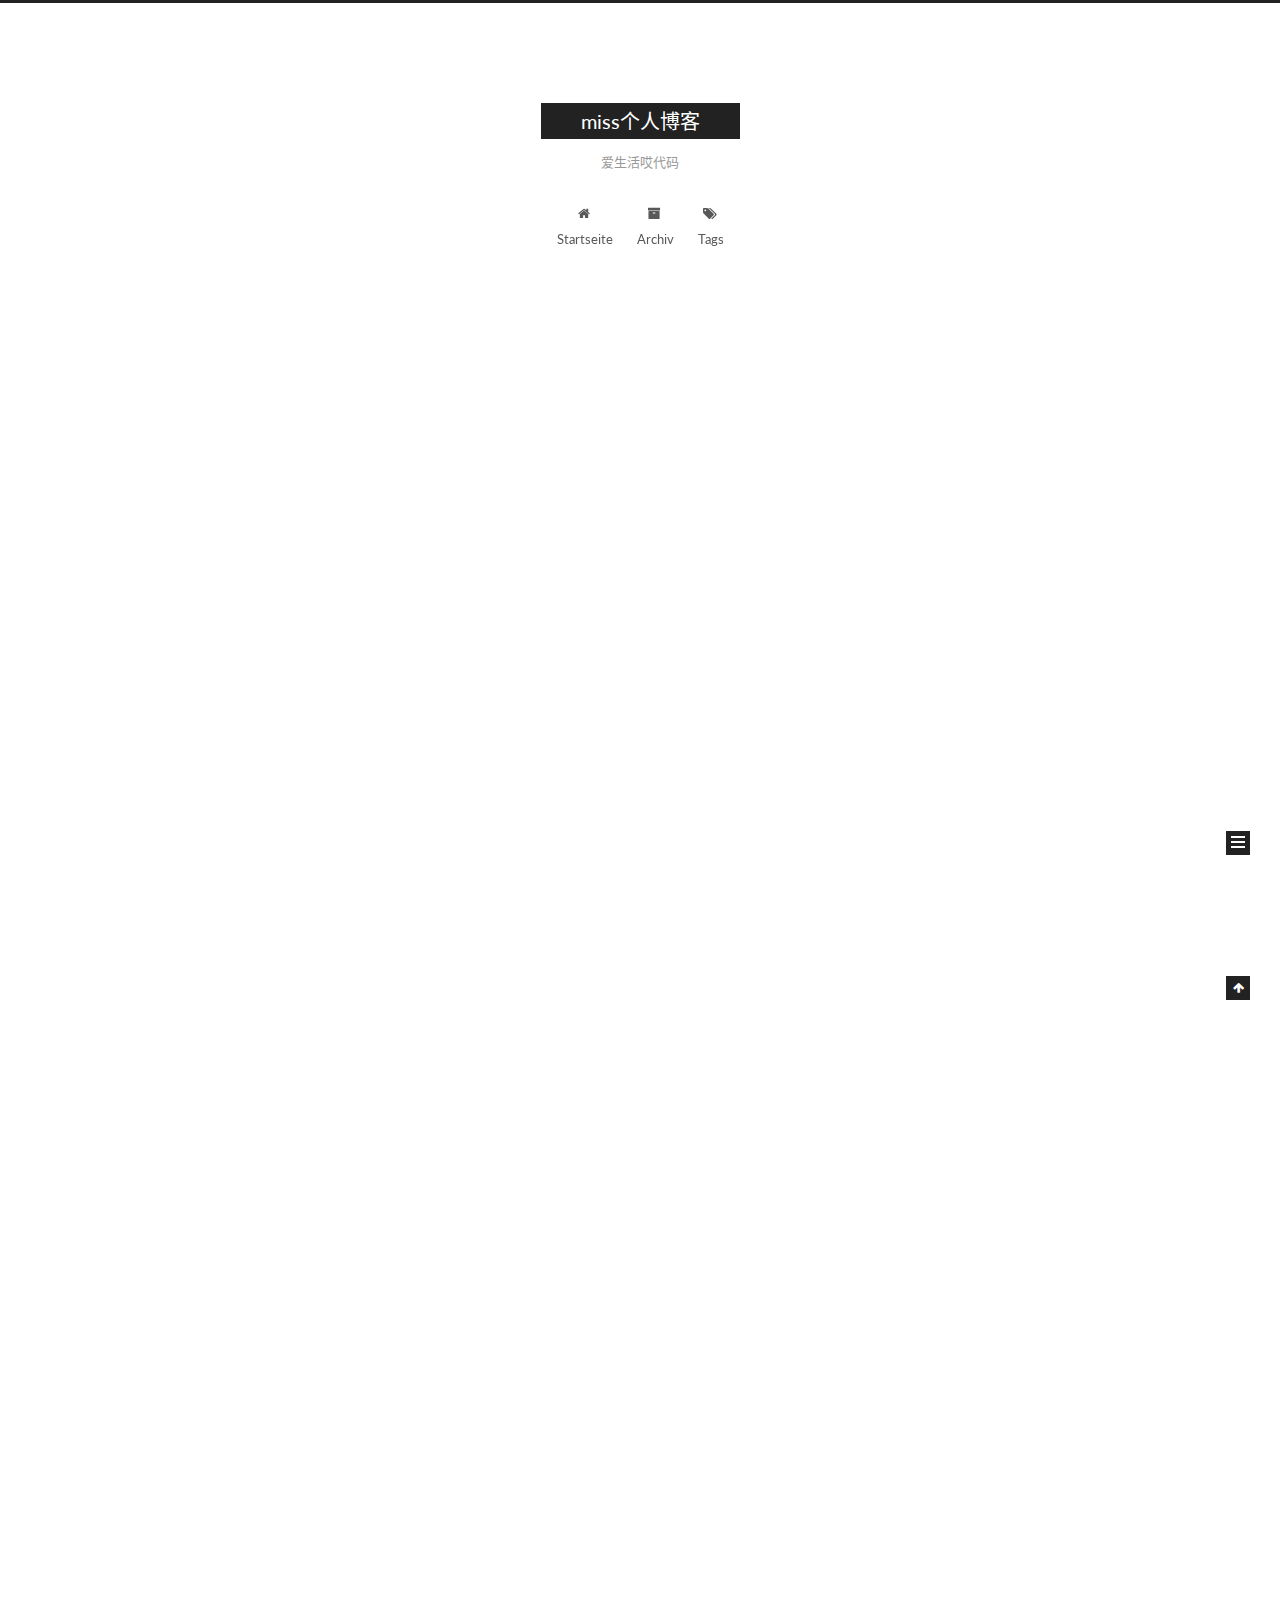
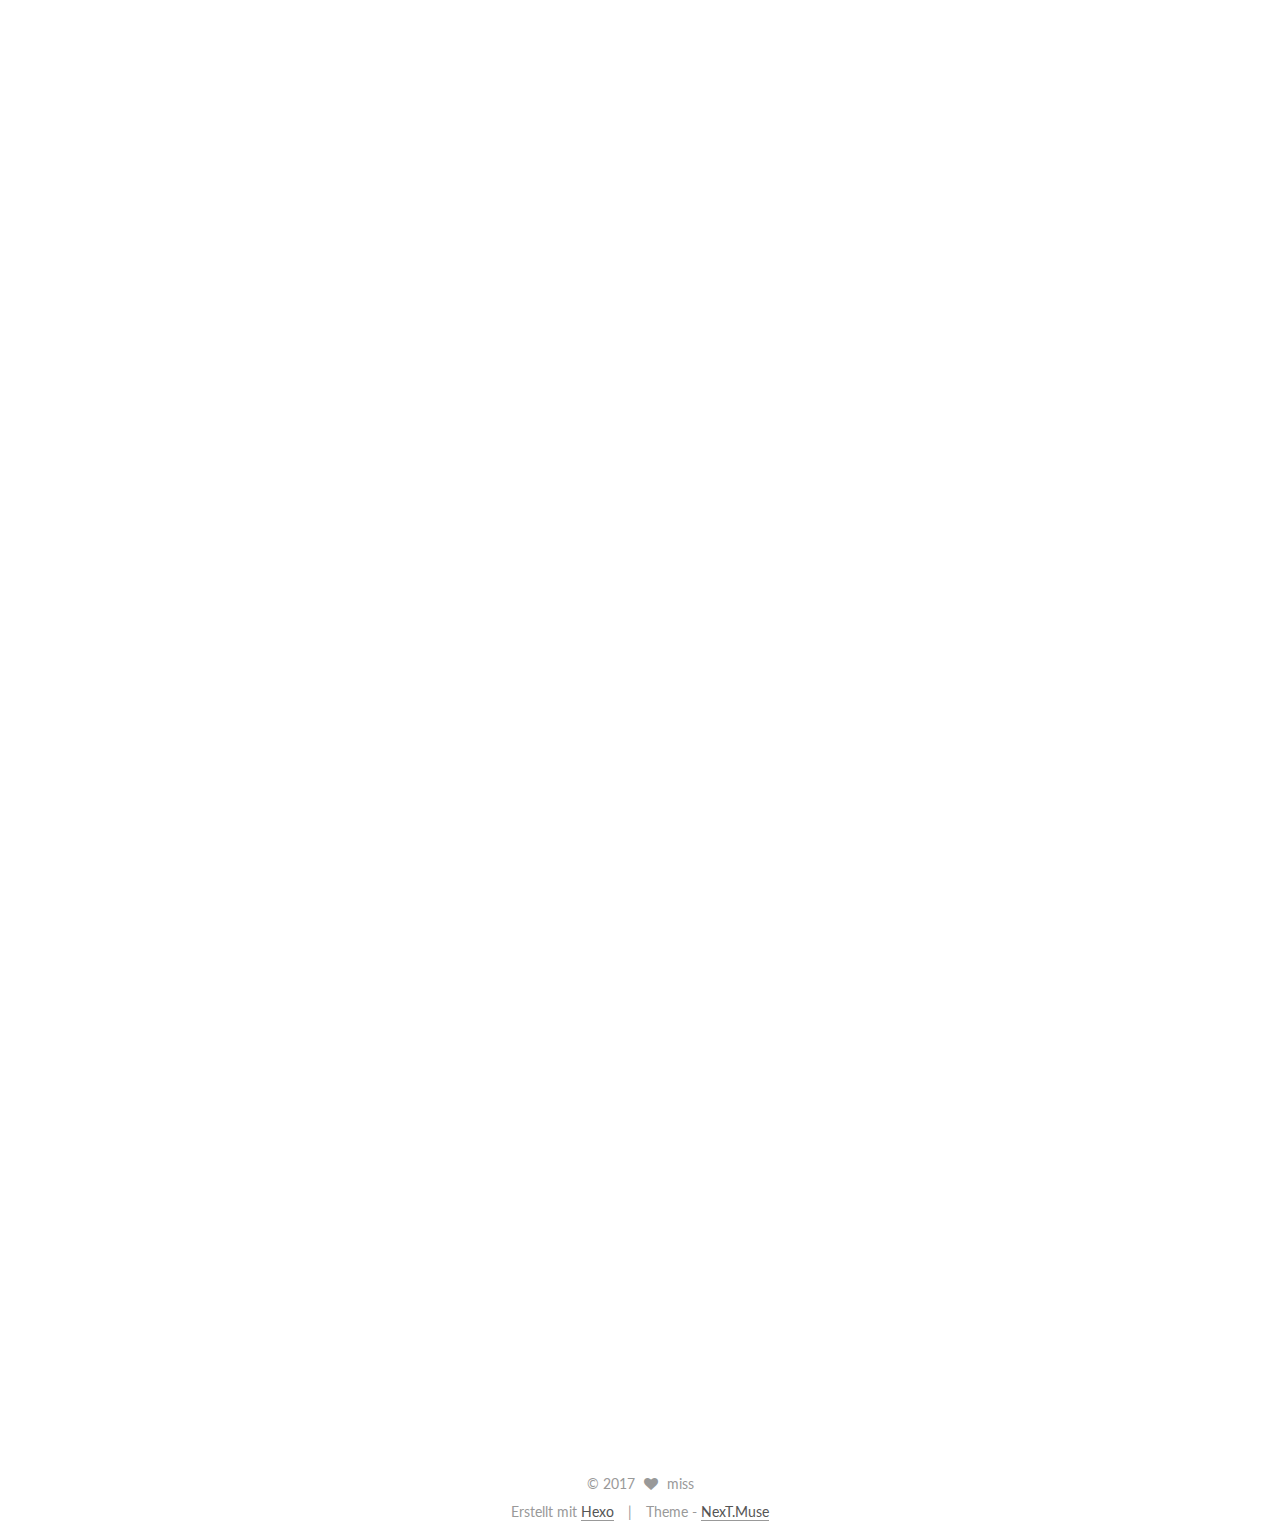
==== commit 17c76ced: "Site updated: 2017-03-05 17:08:48" ====
--- a/index.html
+++ b/index.html
@@ -197,7 +197,7 @@
             
               <i class="menu-item-icon fa fa-fw fa-home"></i> <br />
             
-            Home
+            Startseite
           </a>
         </li>
       
@@ -207,7 +207,7 @@
             
               <i class="menu-item-icon fa fa-fw fa-archive"></i> <br />
             
-            Archives
+            Archiv
           </a>
         </li>
       
@@ -249,7 +249,7 @@
   
   
 
-  <article class="post post-type-normal " itemscope itemtype="http://schema.org/Article">
+  <article class="post post-type-tags " itemscope itemtype="http://schema.org/Article">
     <link itemprop="mainEntityOfPage" href="https://miss-orange.github.io/2017/03/05/我的第一个博客/">
 
     <span hidden itemprop="author" itemscope itemtype="http://schema.org/Person">
@@ -287,7 +287,7 @@
                 <i class="fa fa-calendar-o"></i>
               </span>
               
-                <span class="post-meta-item-text">Posted on</span>
+                <span class="post-meta-item-text">Veröffentlicht am</span>
               
               <time title="Post created" itemprop="dateCreated datePublished" datetime="2017-03-05T16:58:57+08:00">
                 2017-03-05
@@ -404,7 +404,7 @@
 <h2 id="关于收费"><a href="#关于收费" class="headerlink" title="关于收费"></a>关于收费</h2><p><strong>马克飞象</strong>为新用户提供 10 天的试用期，试用期过后需要<a href="maxiang.info/vip.html">续费</a>才能继续使用。未购买或者未及时续费，将不能同步新的笔记。之前保存过的笔记依然可以编辑。</p>
 <h2 id="反馈与建议"><a href="#反馈与建议" class="headerlink" title="反馈与建议"></a>反馈与建议</h2><ul>
 <li>微博：<a href="http://weibo.com/u/2788354117" target="_blank" rel="external">@马克飞象</a>，<a href="http://weibo.com/ggock" title="开发者个人账号" target="_blank" rel="external">@GGock</a></li>
-<li>邮箱：<a href="&#109;&#97;&#x69;&#108;&#116;&#x6f;&#58;&#x68;&#117;&#x73;&#116;&#x67;&#111;&#x63;&#x6b;&#64;&#x67;&#109;&#97;&#105;&#108;&#x2e;&#x63;&#x6f;&#109;">&#x68;&#117;&#x73;&#116;&#x67;&#111;&#x63;&#x6b;&#64;&#x67;&#109;&#97;&#105;&#108;&#x2e;&#x63;&#x6f;&#109;</a></li>
+<li>邮箱：<a href="&#109;&#x61;&#105;&#x6c;&#x74;&#111;&#58;&#x68;&#x75;&#115;&#116;&#x67;&#x6f;&#x63;&#107;&#x40;&#103;&#x6d;&#97;&#105;&#108;&#46;&#x63;&#x6f;&#109;">&#x68;&#x75;&#115;&#116;&#x67;&#x6f;&#x63;&#107;&#x40;&#103;&#x6d;&#97;&#105;&#108;&#46;&#x63;&#x6f;&#109;</a></li>
 </ul>
 <hr>
 <p>感谢阅读这份帮助文档。请点击右上角，绑定印象笔记账号，开启全新的记录与分享体验吧。</p>
@@ -486,7 +486,7 @@
             <div class="site-state-item site-state-posts">
               <a href="/archives">
                 <span class="site-state-item-count">1</span>
-                <span class="site-state-item-name">posts</span>
+                <span class="site-state-item-name">Artikel</span>
               </a>
             </div>
           
@@ -499,7 +499,7 @@
             <div class="site-state-item site-state-tags">
               
                 <span class="site-state-item-count">1</span>
-                <span class="site-state-item-name">tags</span>
+                <span class="site-state-item-name">Tags</span>
               
             </div>
           
@@ -549,7 +549,7 @@
 
 
 <div class="powered-by">
-  Powered by <a class="theme-link" href="https://hexo.io">Hexo</a>
+  Erstellt mit  <a class="theme-link" href="https://hexo.io">Hexo</a>
 </div>
 
 <div class="theme-info">
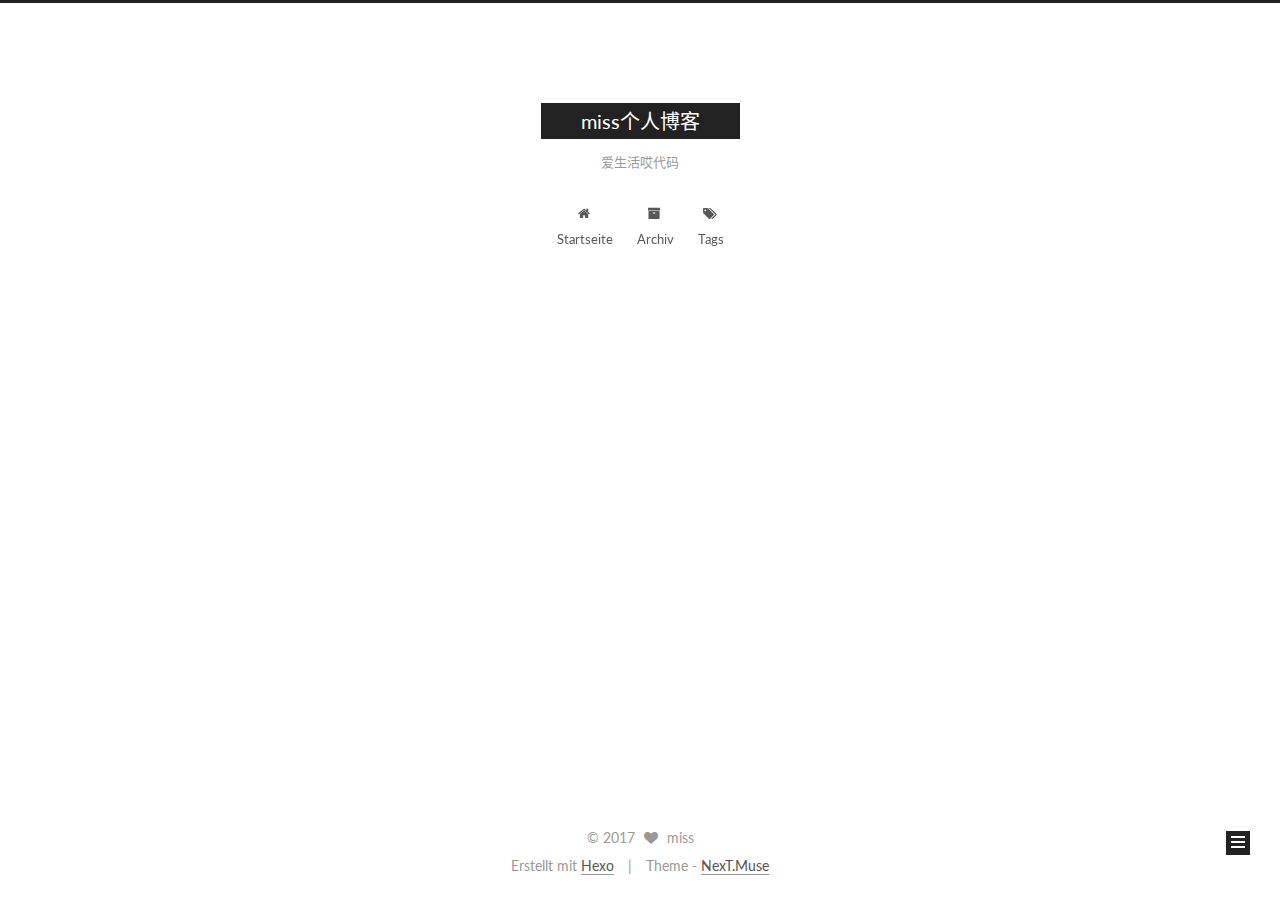
==== commit 2e2f25f0: "Site updated: 2017-03-05 17:28:45" ====
--- a/index.html
+++ b/index.html
@@ -249,8 +249,8 @@
   
   
 
-  <article class="post post-type-tags " itemscope itemtype="http://schema.org/Article">
-    <link itemprop="mainEntityOfPage" href="https://miss-orange.github.io/2017/03/05/我的第一个博客/">
+  <article class="post post-type-normal " itemscope itemtype="http://schema.org/Article">
+    <link itemprop="mainEntityOfPage" href="https://miss-orange.github.io/2017/03/05/测试/">
 
     <span hidden itemprop="author" itemscope itemtype="http://schema.org/Person">
       <meta itemprop="name" content="miss">
@@ -272,8 +272,8 @@
             
               
                 
-                <a class="post-title-link" href="/2017/03/05/我的第一个博客/" itemprop="url">
-                  我的第一个博客
+                <a class="post-title-link" href="/2017/03/05/测试/" itemprop="url">
+                  测试
                 </a>
               
             
@@ -289,7 +289,7 @@
               
                 <span class="post-meta-item-text">Veröffentlicht am</span>
               
-              <time title="Post created" itemprop="dateCreated datePublished" datetime="2017-03-05T16:58:57+08:00">
+              <time title="Post created" itemprop="dateCreated datePublished" datetime="2017-03-05T17:13:36+08:00">
                 2017-03-05
               </time>
             
@@ -327,88 +327,7 @@
       
         
           
-            <h1 id="欢迎使用马克飞象"><a href="#欢迎使用马克飞象" class="headerlink" title="欢迎使用马克飞象"></a>欢迎使用马克飞象</h1><p>@(示例笔记本)[马克飞象|帮助|Markdown]</p>
-<p><strong>马克飞象</strong>是一款专为印象笔记（Evernote）打造的Markdown编辑器，通过精心的设计与技术实现，配合印象笔记强大的存储和同步功能，带来前所未有的书写体验。特点概述：</p>
-<ul>
-<li><strong>功能丰富</strong> ：支持高亮代码块、<em>LaTeX</em> 公式、流程图，本地图片以及附件上传，甚至截图粘贴，工作学习好帮手；</li>
-<li><strong>得心应手</strong> ：简洁高效的编辑器，提供<a href="http://maxiang.info/client_zh" target="_blank" rel="external">桌面客户端</a>以及<a href="https://chrome.google.com/webstore/detail/kidnkfckhbdkfgbicccmdggmpgogehop" target="_blank" rel="external">离线Chrome App</a>，支持移动端 Web；</li>
-<li><strong>深度整合</strong> ：支持选择笔记本和添加标签，支持从印象笔记跳转编辑，轻松管理。</li>
-</ul>
-<hr>
-<p>[TOC]</p>
-<h2 id="Markdown简介"><a href="#Markdown简介" class="headerlink" title="Markdown简介"></a>Markdown简介</h2><blockquote>
-<p>Markdown 是一种轻量级标记语言，它允许人们使用易读易写的纯文本格式编写文档，然后转换成格式丰富的HTML页面。    —— <a href="https://zh.wikipedia.org/wiki/Markdown" target="_blank" rel="external">维基百科</a></p>
-</blockquote>
-<p>正如您在阅读的这份文档，它使用简单的符号标识不同的标题，将某些文字标记为<strong>粗体</strong>或者<em>斜体</em>，创建一个<a href="http://www.example.com" target="_blank" rel="external">链接</a>或一个脚注[^demo]。下面列举了几个高级功能，更多语法请按<code>Ctrl + /</code>查看帮助。</p>
-<h3 id="代码块"><a href="#代码块" class="headerlink" title="代码块"></a>代码块</h3><figure class="highlight python"><table><tr><td class="gutter"><pre><div class="line">1</div><div class="line">2</div><div class="line">3</div><div class="line">4</div><div class="line">5</div><div class="line">6</div><div class="line">7</div><div class="line">8</div><div class="line">9</div><div class="line">10</div></pre></td><td class="code"><pre><div class="line"><span class="meta">@requires_authorization</span></div><div class="line"><span class="function"><span class="keyword">def</span> <span class="title">somefunc</span><span class="params">(param1=<span class="string">''</span>, param2=<span class="number">0</span>)</span>:</span></div><div class="line">    <span class="string">'''A docstring'''</span></div><div class="line">    <span class="keyword">if</span> param1 &gt; param2: <span class="comment"># interesting</span></div><div class="line">        <span class="keyword">print</span> <span class="string">'Greater'</span></div><div class="line">    <span class="keyword">return</span> (param2 - param1 + <span class="number">1</span>) <span class="keyword">or</span> <span class="keyword">None</span></div><div class="line"><span class="class"><span class="keyword">class</span> <span class="title">SomeClass</span>:</span></div><div class="line">    <span class="keyword">pass</span></div><div class="line"><span class="meta">&gt;&gt;&gt; </span>message = <span class="string">'''interpreter</span></div><div class="line"><span class="meta">... </span>prompt'''</div></pre></td></tr></table></figure>
-<h3 id="LaTeX-公式"><a href="#LaTeX-公式" class="headerlink" title="LaTeX 公式"></a>LaTeX 公式</h3><p>可以创建行内公式，例如 $\Gamma(n) = (n-1)!\quad\forall n\in\mathbb N$。或者块级公式：</p>
-<p>$$    x = \dfrac{-b \pm \sqrt{b^2 - 4ac}}{2a} $$</p>
-<h3 id="表格"><a href="#表格" class="headerlink" title="表格"></a>表格</h3><table>
-<thead>
-<tr>
-<th style="text-align:left">Item</th>
-<th style="text-align:right">Value</th>
-<th style="text-align:center">Qty</th>
-</tr>
-</thead>
-<tbody>
-<tr>
-<td style="text-align:left">Computer</td>
-<td style="text-align:right">1600 USD</td>
-<td style="text-align:center">5</td>
-</tr>
-<tr>
-<td style="text-align:left">Phone</td>
-<td style="text-align:right">12 USD</td>
-<td style="text-align:center">12</td>
-</tr>
-<tr>
-<td style="text-align:left">Pipe</td>
-<td style="text-align:right">1 USD</td>
-<td style="text-align:center">234</td>
-</tr>
-</tbody>
-</table>
-<h3 id="流程图"><a href="#流程图" class="headerlink" title="流程图"></a>流程图</h3><figure class="highlight plain"><table><tr><td class="gutter"><pre><div class="line">1</div><div class="line">2</div><div class="line">3</div><div class="line">4</div><div class="line">5</div><div class="line">6</div><div class="line">7</div><div class="line">8</div></pre></td><td class="code"><pre><div class="line">st=&gt;start: Start</div><div class="line">e=&gt;end</div><div class="line">op=&gt;operation: My Operation</div><div class="line">cond=&gt;condition: Yes or No?</div><div class="line"></div><div class="line">st-&gt;op-&gt;cond</div><div class="line">cond(yes)-&gt;e</div><div class="line">cond(no)-&gt;op</div></pre></td></tr></table></figure>
-<p>以及时序图:</p>
-<figure class="highlight plain"><table><tr><td class="gutter"><pre><div class="line">1</div><div class="line">2</div><div class="line">3</div></pre></td><td class="code"><pre><div class="line">Alice-&gt;Bob: Hello Bob, how are you?</div><div class="line">Note right of Bob: Bob thinks</div><div class="line">Bob--&gt;Alice: I am good thanks!</div></pre></td></tr></table></figure>
-<blockquote>
-<p><strong>提示：</strong>想了解更多，请查看<strong>流程图</strong><a href="http://adrai.github.io/flowchart.js/" target="_blank" rel="external">语法</a>以及<strong>时序图</strong><a href="http://bramp.github.io/js-sequence-diagrams/" target="_blank" rel="external">语法</a>。</p>
-</blockquote>
-<h3 id="复选框"><a href="#复选框" class="headerlink" title="复选框"></a>复选框</h3><p>使用 <code>- [ ]</code> 和 <code>- [x]</code> 语法可以创建复选框，实现 todo-list 等功能。例如：</p>
-<ul>
-<li>[x] 已完成事项</li>
-<li>[ ] 待办事项1</li>
-<li>[ ] 待办事项2</li>
-</ul>
-<blockquote>
-<p><strong>注意：</strong>目前支持尚不完全，在印象笔记中勾选复选框是无效、不能同步的，所以必须在<strong>马克飞象</strong>中修改 Markdown 原文才可生效。下个版本将会全面支持。</p>
-</blockquote>
-<h2 id="印象笔记相关"><a href="#印象笔记相关" class="headerlink" title="印象笔记相关"></a>印象笔记相关</h2><h3 id="笔记本和标签"><a href="#笔记本和标签" class="headerlink" title="笔记本和标签"></a>笔记本和标签</h3><p><strong>马克飞象</strong>增加了<code>@(笔记本)[标签A|标签B]</code>语法, 以选择笔记本和添加标签。 <strong>绑定账号后</strong>， 输入<code>(</code>自动会出现笔记本列表，请从中选择。</p>
-<h3 id="笔记标题"><a href="#笔记标题" class="headerlink" title="笔记标题"></a>笔记标题</h3><p><strong>马克飞象</strong>会自动使用文档内出现的第一个标题作为笔记标题。例如本文，就是第一行的 <code>欢迎使用马克飞象</code>。</p>
-<h3 id="快捷编辑"><a href="#快捷编辑" class="headerlink" title="快捷编辑"></a>快捷编辑</h3><p>保存在印象笔记中的笔记，右上角会有一个红色的编辑按钮，点击后会回到<strong>马克飞象</strong>中打开并编辑该笔记。</p>
-<blockquote>
-<p><strong>注意：</strong>目前用户在印象笔记中单方面做的任何修改，马克飞象是无法自动感知和更新的。所以请务必回到马克飞象编辑。</p>
-</blockquote>
-<h3 id="数据同步"><a href="#数据同步" class="headerlink" title="数据同步"></a>数据同步</h3><p><strong>马克飞象</strong>通过<strong>将Markdown原文以隐藏内容保存在笔记中</strong>的精妙设计，实现了对Markdown的存储和再次编辑。既解决了其他产品只是单向导出HTML的单薄，又规避了服务端存储Markdown带来的隐私安全问题。这样，服务端仅作为对印象笔记 API调用和数据转换之用。</p>
-<blockquote>
-<p><strong>隐私声明：用户所有的笔记数据，均保存在印象笔记中。马克飞象不存储用户的任何笔记数据。</strong></p>
-</blockquote>
-<h3 id="离线存储"><a href="#离线存储" class="headerlink" title="离线存储"></a>离线存储</h3><p><strong>马克飞象</strong>使用浏览器离线存储将内容实时保存在本地，不必担心网络断掉或浏览器崩溃。为了节省空间和避免冲突，已同步至印象笔记并且不再修改的笔记将删除部分本地缓存，不过依然可以随时通过<code>文档管理</code>打开。</p>
-<blockquote>
-<p><strong>注意：</strong>虽然浏览器存储大部分时候都比较可靠，但印象笔记作为专业云存储，更值得信赖。以防万一，<strong>请务必经常及时同步到印象笔记</strong>。</p>
-</blockquote>
-<h2 id="编辑器相关"><a href="#编辑器相关" class="headerlink" title="编辑器相关"></a>编辑器相关</h2><h3 id="设置"><a href="#设置" class="headerlink" title="设置"></a>设置</h3><p>右侧系统菜单（快捷键<code>Ctrl + M</code>）的<code>设置</code>中，提供了界面字体、字号、自定义CSS、vim/emacs 键盘模式等高级选项。</p>
-<h3 id="快捷键"><a href="#快捷键" class="headerlink" title="快捷键"></a>快捷键</h3><p>帮助    <code>Ctrl + /</code><br>同步文档    <code>Ctrl + S</code><br>创建文档    <code>Ctrl + Alt + N</code><br>最大化编辑器    <code>Ctrl + Enter</code><br>预览文档 <code>Ctrl + Alt + Enter</code><br>文档管理    <code>Ctrl + O</code><br>系统菜单    <code>Ctrl + M</code></p>
-<p>加粗    <code>Ctrl + B</code><br>插入图片    <code>Ctrl + G</code><br>插入链接    <code>Ctrl + L</code><br>提升标题    <code>Ctrl + H</code></p>
-<h2 id="关于收费"><a href="#关于收费" class="headerlink" title="关于收费"></a>关于收费</h2><p><strong>马克飞象</strong>为新用户提供 10 天的试用期，试用期过后需要<a href="maxiang.info/vip.html">续费</a>才能继续使用。未购买或者未及时续费，将不能同步新的笔记。之前保存过的笔记依然可以编辑。</p>
-<h2 id="反馈与建议"><a href="#反馈与建议" class="headerlink" title="反馈与建议"></a>反馈与建议</h2><ul>
-<li>微博：<a href="http://weibo.com/u/2788354117" target="_blank" rel="external">@马克飞象</a>，<a href="http://weibo.com/ggock" title="开发者个人账号" target="_blank" rel="external">@GGock</a></li>
-<li>邮箱：<a href="&#109;&#x61;&#105;&#x6c;&#x74;&#111;&#58;&#x68;&#x75;&#115;&#116;&#x67;&#x6f;&#x63;&#107;&#x40;&#103;&#x6d;&#97;&#105;&#108;&#46;&#x63;&#x6f;&#109;">&#x68;&#x75;&#115;&#116;&#x67;&#x6f;&#x63;&#107;&#x40;&#103;&#x6d;&#97;&#105;&#108;&#46;&#x63;&#x6f;&#109;</a></li>
-</ul>
-<hr>
-<p>感谢阅读这份帮助文档。请点击右上角，绑定印象笔记账号，开启全新的记录与分享体验吧。</p>
-<p>[^demo]: 这是一个示例脚注。请查阅 <a href="https://github.com/fletcher/MultiMarkdown/wiki/MultiMarkdown-Syntax-Guide#footnotes" target="_blank" rel="external">MultiMarkdown 文档</a> 关于脚注的说明。 <strong>限制：</strong> 印象笔记的笔记内容使用 <a href="https://dev.yinxiang.com/doc/articles/enml.php" target="_blank" rel="external">ENML</a> 格式，基于 HTML，但是不支持某些标签和属性，例如id，这就导致<code>脚注</code>和<code>TOC</code>无法正常点击。</p>
+            <p><em>测试</em><br><img src="http://image.135editor.com/files/users/187/1874779/201703/zmmJDkUy_kgdG.jpg" alt="enter image description here"></p>
 
           
         
@@ -498,7 +417,7 @@
             
             <div class="site-state-item site-state-tags">
               
-                <span class="site-state-item-count">1</span>
+                <span class="site-state-item-count">2</span>
                 <span class="site-state-item-name">Tags</span>
               
             </div>
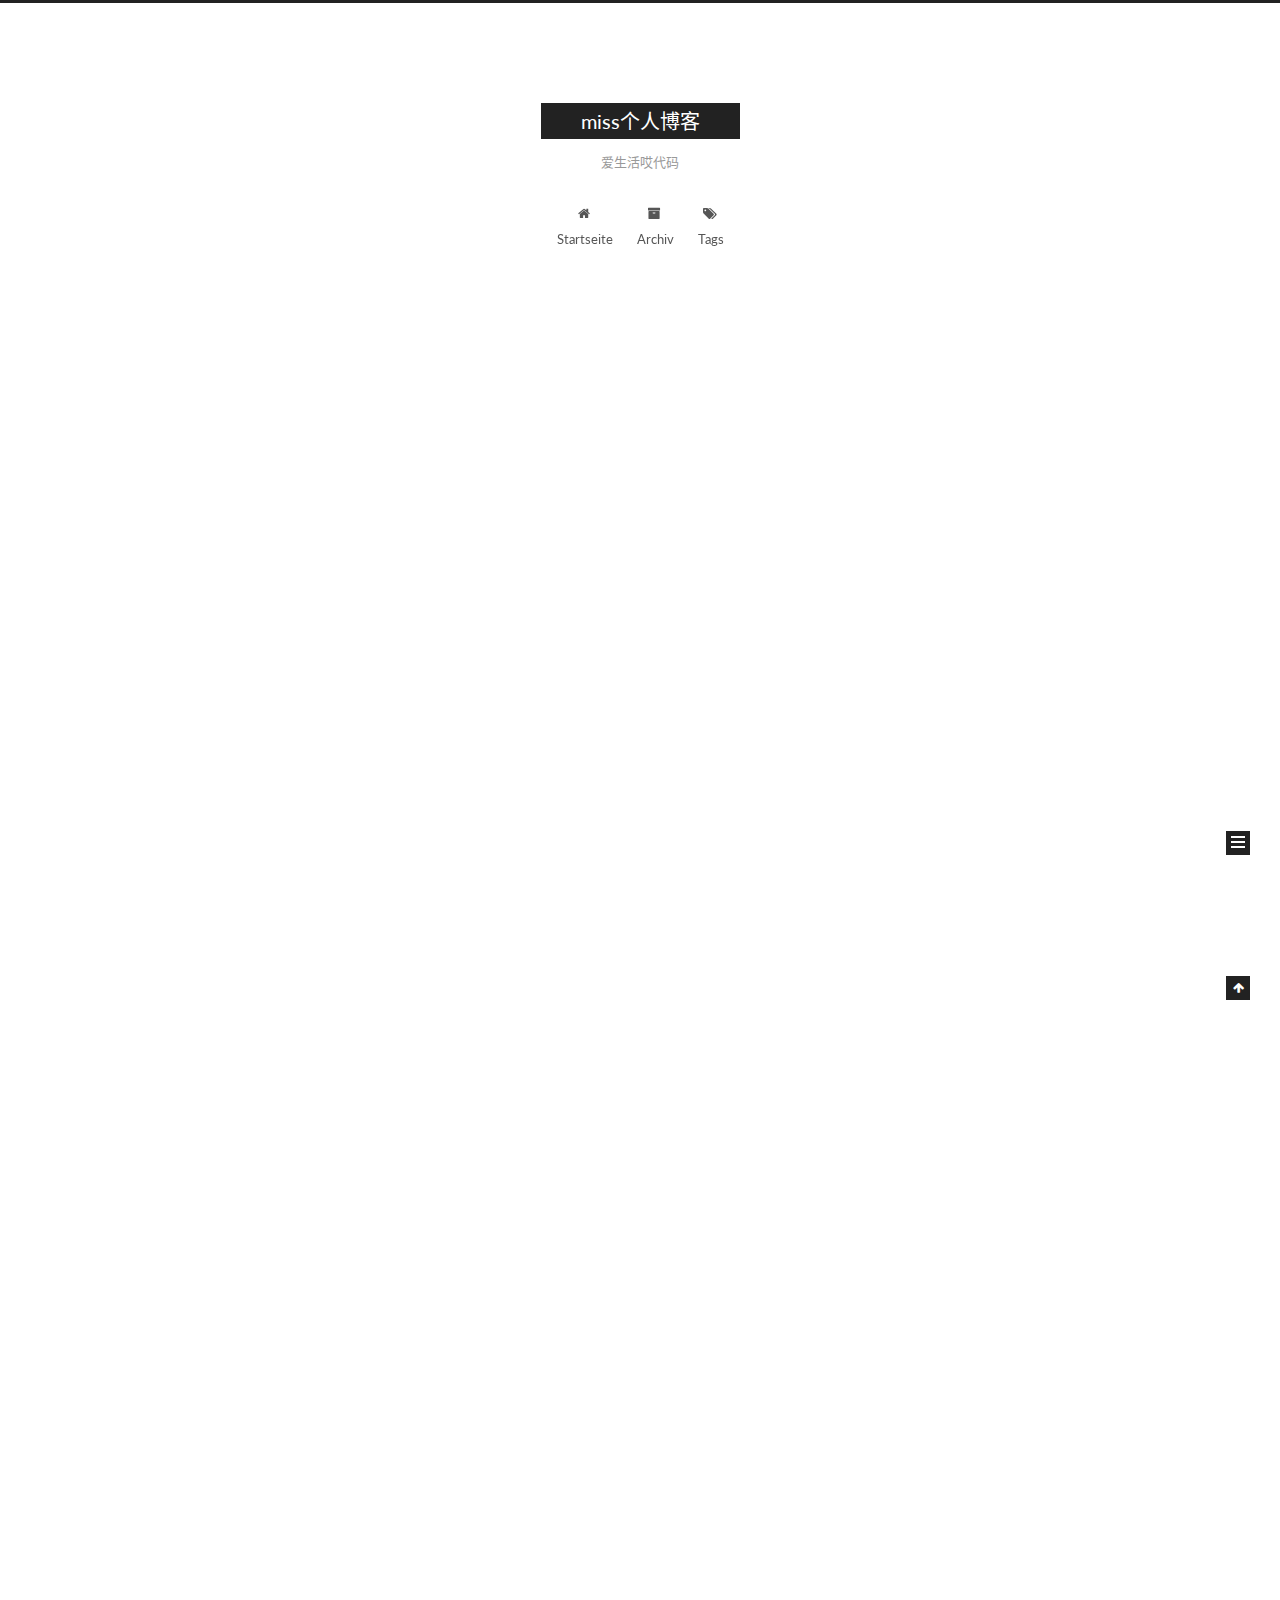
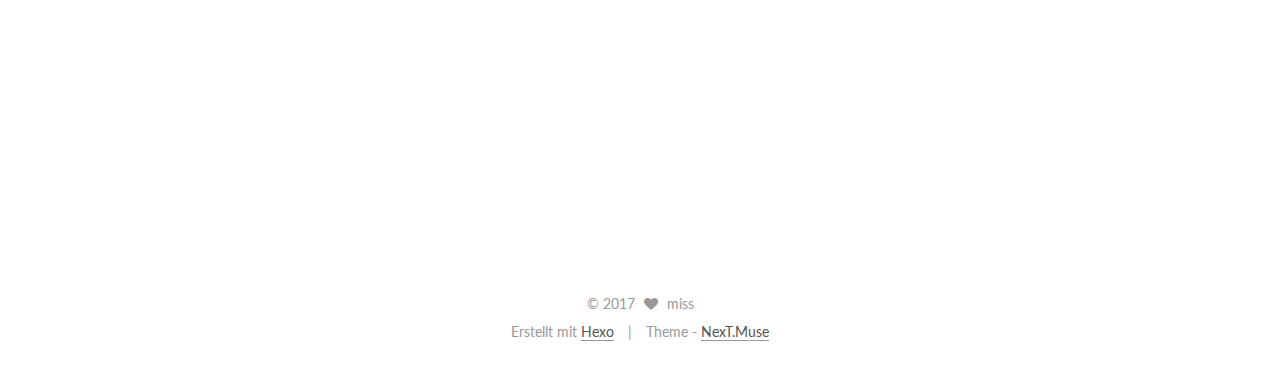
==== commit ca2b849a: "Site updated: 2017-03-05 22:44:25" ====
--- a/index.html
+++ b/index.html
@@ -250,6 +250,139 @@
   
 
   <article class="post post-type-normal " itemscope itemtype="http://schema.org/Article">
+    <link itemprop="mainEntityOfPage" href="https://miss-orange.github.io/2017/03/05/测试2/">
+
+    <span hidden itemprop="author" itemscope itemtype="http://schema.org/Person">
+      <meta itemprop="name" content="miss">
+      <meta itemprop="description" content="">
+      <meta itemprop="image" content="/images/avatar.gif">
+    </span>
+
+    <span hidden itemprop="publisher" itemscope itemtype="http://schema.org/Organization">
+      <meta itemprop="name" content="miss个人博客">
+    </span>
+
+    
+      <header class="post-header">
+
+        
+        
+          <h1 class="post-title" itemprop="name headline">
+            
+            
+              
+                
+                <a class="post-title-link" href="/2017/03/05/测试2/" itemprop="url">
+                  测试2
+                </a>
+              
+            
+          </h1>
+        
+
+        <div class="post-meta">
+          <span class="post-time">
+            
+              <span class="post-meta-item-icon">
+                <i class="fa fa-calendar-o"></i>
+              </span>
+              
+                <span class="post-meta-item-text">Veröffentlicht am</span>
+              
+              <time title="Post created" itemprop="dateCreated datePublished" datetime="2017-03-05T22:42:46+08:00">
+                2017-03-05
+              </time>
+            
+
+            
+
+            
+          </span>
+
+          
+
+          
+            
+          
+
+          
+          
+
+          
+
+          
+
+          
+
+        </div>
+      </header>
+    
+
+
+    <div class="post-body" itemprop="articleBody">
+
+      
+      
+
+      
+        
+          
+            <h1 id="Markdown-Editor"><a href="#Markdown-Editor" class="headerlink" title="Markdown Editor"></a>Markdown Editor</h1><p>Poppen’s Lab</p>
+<p><br></p>
+<h2 id="What"><a href="#What" class="headerlink" title="##What"></a>##What</h2><p>This is Markdown editor.</p>
+<p>This application support basic markdown syntax and github flavor syntax.</p>
+<p><br data-effect="nomal"></p>
+<h2 id="Function"><a href="#Function" class="headerlink" title="##Function"></a>##Function</h2><p>You can do the following:</p>
+<ul>
+<li>Edit markdown file.</li>
+<li>Presentate slideshow.</li>
+<li>Upload to gist.</li>
+</ul>
+<p><br data-effect="slide"></p>
+<h2 id="Highlihgt-Syntax"><a href="#Highlihgt-Syntax" class="headerlink" title="##Highlihgt Syntax"></a>##Highlihgt Syntax</h2><p>Syntax is highlighted by github flavored markdown. </p>
+<figure class="highlight plain"><table><tr><td class="gutter"><pre><div class="line">1</div><div class="line">2</div><div class="line">3</div></pre></td><td class="code"><pre><div class="line">(function()&#123;</div><div class="line">	var hoge = 0;</div><div class="line">&#125;)();</div></pre></td></tr></table></figure>
+<p><br data-effect="turn"></p>
+<h2 id="Let’s-enjoy"><a href="#Let’s-enjoy" class="headerlink" title="##Let’s enjoy!"></a>##Let’s enjoy!</h2><p>Please try <code>slideshow</code> from App bar.</p>
+
+          
+        
+      
+    </div>
+
+    <div>
+      
+    </div>
+
+    <div>
+      
+    </div>
+
+
+    <footer class="post-footer">
+      
+
+      
+
+      
+
+      
+      
+        <div class="post-eof"></div>
+      
+    </footer>
+  </article>
+
+
+    
+      
+
+  
+
+  
+  
+  
+
+  <article class="post post-type-normal " itemscope itemtype="http://schema.org/Article">
     <link itemprop="mainEntityOfPage" href="https://miss-orange.github.io/2017/03/05/测试/">
 
     <span hidden itemprop="author" itemscope itemtype="http://schema.org/Person">
@@ -404,7 +537,7 @@
           
             <div class="site-state-item site-state-posts">
               <a href="/archives">
-                <span class="site-state-item-count">1</span>
+                <span class="site-state-item-count">2</span>
                 <span class="site-state-item-name">Artikel</span>
               </a>
             </div>
@@ -417,7 +550,7 @@
             
             <div class="site-state-item site-state-tags">
               
-                <span class="site-state-item-count">2</span>
+                <span class="site-state-item-count">1</span>
                 <span class="site-state-item-name">Tags</span>
               
             </div>
--- a/css/main.css
+++ b/css/main.css
@@ -1698,7 +1698,7 @@
   width: 4px;
   height: 4px;
   border-radius: 50%;
-  background: #34d742;
+  background: #d0e2ff;
 }
 .links-of-blogroll {
   font-size: 13px;
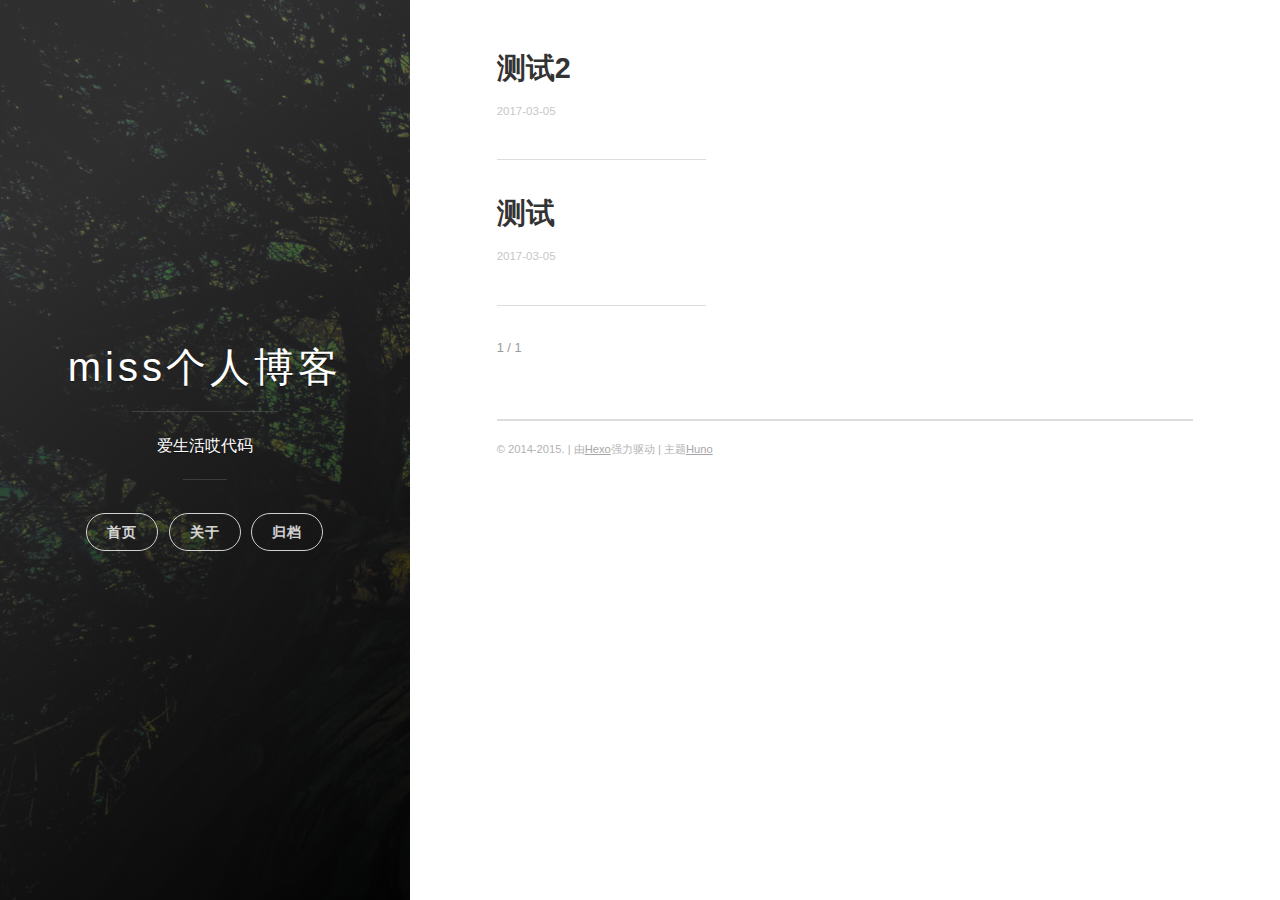
==== commit 0f63bec4: "Site updated: 2017-03-06 20:33:23" ====
--- a/index.html
+++ b/index.html
@@ -1,93 +1,24 @@
-<!doctype html>
-
-
-
-  
-
-
-<html class="theme-next muse use-motion" lang="zh-CN">
+<!DOCTYPE html>
+<html>
 <head>
-  <meta charset="UTF-8"/>
-<meta http-equiv="X-UA-Compatible" content="IE=edge" />
-<meta name="viewport" content="width=device-width, initial-scale=1, maximum-scale=1"/>
-
-
-
-<meta http-equiv="Cache-Control" content="no-transform" />
-<meta http-equiv="Cache-Control" content="no-siteapp" />
-
-
-
-
-
-
-
-
-
-
-
-
-
-
-
-  
-  
-  <link href="/lib/fancybox/source/jquery.fancybox.css?v=2.1.5" rel="stylesheet" type="text/css" />
-
-
-
-
-  
-  
-  
-  
-
-  
-    
-    
-  
-
-  
-
-  
-
-  
-
-  
-
-  
-    
-    
-    <link href="//fonts.googleapis.com/css?family=Lato:300,300italic,400,400italic,700,700italic&subset=latin,latin-ext" rel="stylesheet" type="text/css">
-  
-
-
-
-
-
-
-<link href="/lib/font-awesome/css/font-awesome.min.css?v=4.6.2" rel="stylesheet" type="text/css" />
-
-<link href="/css/main.css?v=5.1.0" rel="stylesheet" type="text/css" />
-
-
-  <meta name="keywords" content="Hexo, NexT" />
-
-
-
-
-
-
-
-
-  <link rel="shortcut icon" type="image/x-icon" href="/favicon.ico?v=5.1.0" />
-
-
-
-
-
-
-<meta name="description" content="hello,every body!~ start from zero~">
+    <meta charset="utf-8">
+    <meta http-equiv="X-UA-Compatible" content="chrome=1">
+
+    
+
+    <title>
+      miss个人博客 
+    </title>
+
+    <meta name="viewport" content="width=device-width, initial-scale=1, maximum-scale=1, user-scalable=no">
+    
+      <meta name="author" content="miss">
+    
+    
+      <meta name="description" content="hello,every body!~ start from zero~">
+    
+
+    <meta name="description" content="hello,every body!~ start from zero~">
 <meta property="og:type" content="website">
 <meta property="og:title" content="miss个人博客">
 <meta property="og:url" content="https://miss-orange.github.io/index.html">
@@ -96,642 +27,221 @@
 <meta name="twitter:card" content="summary">
 <meta name="twitter:title" content="miss个人博客">
 <meta name="twitter:description" content="hello,every body!~ start from zero~">
-
-
-
-<script type="text/javascript" id="hexo.configurations">
-  var NexT = window.NexT || {};
-  var CONFIG = {
-    root: '/',
-    scheme: 'Muse',
-    sidebar: {"position":"left","display":"post","offset":12,"offset_float":0,"b2t":false,"scrollpercent":false},
-    fancybox: true,
-    motion: true,
-    duoshuo: {
-      userId: '0',
-      author: 'Author'
-    },
-    algolia: {
-      applicationID: '',
-      apiKey: '',
-      indexName: '',
-      hits: {"per_page":10},
-      labels: {"input_placeholder":"Search for Posts","hits_empty":"We didn't find any results for the search: ${query}","hits_stats":"${hits} results found in ${time} ms"}
-    }
-  };
-</script>
-
-
-
-  <link rel="canonical" href="https://miss-orange.github.io/"/>
-
-
-
-
-
-  <title> miss个人博客 </title>
+    
+    
+    
+      <link rel="icon" type="image/x-icon" href="/favicon.png">
+    
+    <link rel="stylesheet" href="/css/uno.css">
+    <link rel="stylesheet" href="/css/highlight.css">
+    <link rel="stylesheet" href="/css/archive.css">
+    <link rel="stylesheet" href="/css/china-social-icon.css">
+
 </head>
-
-<body itemscope itemtype="http://schema.org/WebPage" lang="zh-CN">
+<body>
+
+    <span class="mobile btn-mobile-menu">
+        <i class="icon icon-list btn-mobile-menu__icon"></i>
+        <i class="icon icon-x-circle btn-mobile-close__icon hidden"></i>
+    </span>
+
+    
+ 
+<header class="panel-cover">
+
+
+  <div class="panel-main">
 
   
-
-
-
-
-
-
-
-
-
-
-
-
-
-
-  
-  
-    
-  
-
-  <div class="container one-collumn sidebar-position-left 
-   page-home 
- ">
-    <div class="headband"></div>
-
-    <header id="header" class="header" itemscope itemtype="http://schema.org/WPHeader">
-      <div class="header-inner"><div class="site-brand-wrapper">
-  <div class="site-meta ">
-    
-
-    <div class="custom-logo-site-title">
-      <a href="/"  class="brand" rel="start">
-        <span class="logo-line-before"><i></i></span>
-        <span class="site-title">miss个人博客</span>
-        <span class="logo-line-after"><i></i></span>
-      </a>
+    <div class="panel-main__inner panel-inverted">
+    <div class="panel-main__content">
+
+        
+
+        <h1 class="panel-cover__title panel-title"><a href="/" title="link to homepage">miss个人博客</a></h1>
+        <hr class="panel-cover__divider" />
+
+        
+        <p class="panel-cover__description">
+          爱生活哎代码
+        </p>
+        <hr class="panel-cover__divider panel-cover__divider--secondary" />
+        
+
+        <div class="navigation-wrapper">
+
+          <nav class="cover-navigation cover-navigation--primary">
+            <ul class="navigation">
+
+              
+                
+                <li class="navigation__item"><a href="/#blog" title="" class="blog-button">首页</a></li>
+              
+                
+                <li class="navigation__item"><a href="/about" title="" class="">关于</a></li>
+              
+                
+                <li class="navigation__item"><a href="/archive" title="" class="">归档</a></li>
+              
+
+            </ul>
+          </nav>
+
+          <!-- ----------------------------
+To add a new social icon simply duplicate one of the list items from below
+and change the class in the <i> tag to match the desired social network
+and then add your link to the <a>. Here is a full list of social network
+classes that you can use:
+
+    icon-social-500px
+    icon-social-behance
+    icon-social-delicious
+    icon-social-designer-news
+    icon-social-deviant-art
+    icon-social-digg
+    icon-social-dribbble
+    icon-social-facebook
+    icon-social-flickr
+    icon-social-forrst
+    icon-social-foursquare
+    icon-social-github
+    icon-social-google-plus
+    icon-social-hi5
+    icon-social-instagram
+    icon-social-lastfm
+    icon-social-linkedin
+    icon-social-medium
+    icon-social-myspace
+    icon-social-path
+    icon-social-pinterest
+    icon-social-rdio
+    icon-social-reddit
+    icon-social-skype
+    icon-social-spotify
+    icon-social-stack-overflow
+    icon-social-steam
+    icon-social-stumbleupon
+    icon-social-treehouse
+    icon-social-tumblr
+    icon-social-twitter
+    icon-social-vimeo
+    icon-social-xbox
+    icon-social-yelp
+    icon-social-youtube
+    icon-social-zerply
+    icon-mail
+
+-------------------------------->
+
+<!-- add social info here -->
+
+
+
+        </div>
+
+      </div>
+
     </div>
-      
-        <p class="site-subtitle">爱生活哎代码</p>
-      
+
+    <div class="panel-cover--overlay"></div>
   </div>
-
-  <div class="site-nav-toggle">
-    <button>
-      <span class="btn-bar"></span>
-      <span class="btn-bar"></span>
-      <span class="btn-bar"></span>
-    </button>
-  </div>
+</header>
+
+    <div class="content-wrapper">
+        <div class="content-wrapper__inner entry">
+            
+
+
+   <!-- do nothing -->
+
+
+<div class="main-post-list">
+    <ol class="post-list">
+    
+    
+    <li>
+
+      <h2 class="post-list__post-title post-title">
+        <a href="/2017/03/05/测试2/" title="link to 测试2">测试2</a>
+      </h2>
+
+      <div class="post-list__meta">
+
+        <time datetime="2017-03-05" class="post-list__meta--date date">2017-03-05</time> 
+      </div>
+
+      <div class="excerpt">
+        
+      </div>
+
+      <hr class="post-list__divider" />
+    </li>
+    
+    <li>
+
+      <h2 class="post-list__post-title post-title">
+        <a href="/2017/03/05/测试/" title="link to 测试">测试</a>
+      </h2>
+
+      <div class="post-list__meta">
+
+        <time datetime="2017-03-05" class="post-list__meta--date date">2017-03-05</time> 
+      </div>
+
+      <div class="excerpt">
+        
+      </div>
+
+      <hr class="post-list__divider" />
+    </li>
+    
+  </ol>
+
+  <hr class="post-list__divider " />
+
+<nav class="pagination" role="navigation">
+    
+
+    <span class="pagination__page-number"> 1 / 1</span>
+    
+    
+</nav>
+
+
 </div>
-
-<nav class="site-nav">
-  
-
-  
-    <ul id="menu" class="menu">
-      
-        
-        <li class="menu-item menu-item-home">
-          <a href="/" rel="section">
-            
-              <i class="menu-item-icon fa fa-fw fa-home"></i> <br />
-            
-            Startseite
-          </a>
-        </li>
-      
-        
-        <li class="menu-item menu-item-archives">
-          <a href="/archives" rel="section">
-            
-              <i class="menu-item-icon fa fa-fw fa-archive"></i> <br />
-            
-            Archiv
-          </a>
-        </li>
-      
-        
-        <li class="menu-item menu-item-tags">
-          <a href="/tags" rel="section">
-            
-              <i class="menu-item-icon fa fa-fw fa-tags"></i> <br />
-            
-            Tags
-          </a>
-        </li>
-      
-
-      
-    </ul>
-  
-
-  
-</nav>
-
-
-
- </div>
-    </header>
-
-    <main id="main" class="main">
-      <div class="main-inner">
-        <div class="content-wrap">
-          <div id="content" class="content">
-            
-  <section id="posts" class="posts-expand">
-    
-      
-
-  
-
-  
-  
-  
-
-  <article class="post post-type-normal " itemscope itemtype="http://schema.org/Article">
-    <link itemprop="mainEntityOfPage" href="https://miss-orange.github.io/2017/03/05/测试2/">
-
-    <span hidden itemprop="author" itemscope itemtype="http://schema.org/Person">
-      <meta itemprop="name" content="miss">
-      <meta itemprop="description" content="">
-      <meta itemprop="image" content="/images/avatar.gif">
-    </span>
-
-    <span hidden itemprop="publisher" itemscope itemtype="http://schema.org/Organization">
-      <meta itemprop="name" content="miss个人博客">
-    </span>
-
-    
-      <header class="post-header">
-
-        
-        
-          <h1 class="post-title" itemprop="name headline">
-            
-            
-              
-                
-                <a class="post-title-link" href="/2017/03/05/测试2/" itemprop="url">
-                  测试2
-                </a>
-              
-            
-          </h1>
-        
-
-        <div class="post-meta">
-          <span class="post-time">
-            
-              <span class="post-meta-item-icon">
-                <i class="fa fa-calendar-o"></i>
-              </span>
-              
-                <span class="post-meta-item-text">Veröffentlicht am</span>
-              
-              <time title="Post created" itemprop="dateCreated datePublished" datetime="2017-03-05T22:42:46+08:00">
-                2017-03-05
-              </time>
-            
-
-            
-
-            
-          </span>
-
-          
-
-          
-            
-          
-
-          
-          
-
-          
-
-          
-
-          
-
+            <footer class="footer">
+
+    <span class="footer__copyright">&copy; 2014-2015. | 由<a href="https://hexo.io/">Hexo</a>强力驱动 | 主题<a href="https://github.com/someus/huno">Huno</a></span>
+    
+</footer>
         </div>
-      </header>
-    
-
-
-    <div class="post-body" itemprop="articleBody">
-
-      
-      
-
-      
-        
-          
-            <h1 id="Markdown-Editor"><a href="#Markdown-Editor" class="headerlink" title="Markdown Editor"></a>Markdown Editor</h1><p>Poppen’s Lab</p>
-<p><br></p>
-<h2 id="What"><a href="#What" class="headerlink" title="##What"></a>##What</h2><p>This is Markdown editor.</p>
-<p>This application support basic markdown syntax and github flavor syntax.</p>
-<p><br data-effect="nomal"></p>
-<h2 id="Function"><a href="#Function" class="headerlink" title="##Function"></a>##Function</h2><p>You can do the following:</p>
-<ul>
-<li>Edit markdown file.</li>
-<li>Presentate slideshow.</li>
-<li>Upload to gist.</li>
-</ul>
-<p><br data-effect="slide"></p>
-<h2 id="Highlihgt-Syntax"><a href="#Highlihgt-Syntax" class="headerlink" title="##Highlihgt Syntax"></a>##Highlihgt Syntax</h2><p>Syntax is highlighted by github flavored markdown. </p>
-<figure class="highlight plain"><table><tr><td class="gutter"><pre><div class="line">1</div><div class="line">2</div><div class="line">3</div></pre></td><td class="code"><pre><div class="line">(function()&#123;</div><div class="line">	var hoge = 0;</div><div class="line">&#125;)();</div></pre></td></tr></table></figure>
-<p><br data-effect="turn"></p>
-<h2 id="Let’s-enjoy"><a href="#Let’s-enjoy" class="headerlink" title="##Let’s enjoy!"></a>##Let’s enjoy!</h2><p>Please try <code>slideshow</code> from App bar.</p>
-
-          
-        
-      
     </div>
 
-    <div>
-      
-    </div>
-
-    <div>
-      
-    </div>
-
-
-    <footer class="post-footer">
-      
-
-      
-
-      
-
-      
-      
-        <div class="post-eof"></div>
-      
-    </footer>
-  </article>
-
-
-    
-      
-
-  
-
-  
-  
-  
-
-  <article class="post post-type-normal " itemscope itemtype="http://schema.org/Article">
-    <link itemprop="mainEntityOfPage" href="https://miss-orange.github.io/2017/03/05/测试/">
-
-    <span hidden itemprop="author" itemscope itemtype="http://schema.org/Person">
-      <meta itemprop="name" content="miss">
-      <meta itemprop="description" content="">
-      <meta itemprop="image" content="/images/avatar.gif">
-    </span>
-
-    <span hidden itemprop="publisher" itemscope itemtype="http://schema.org/Organization">
-      <meta itemprop="name" content="miss个人博客">
-    </span>
-
-    
-      <header class="post-header">
-
-        
-        
-          <h1 class="post-title" itemprop="name headline">
-            
-            
-              
-                
-                <a class="post-title-link" href="/2017/03/05/测试/" itemprop="url">
-                  测试
-                </a>
-              
-            
-          </h1>
-        
-
-        <div class="post-meta">
-          <span class="post-time">
-            
-              <span class="post-meta-item-icon">
-                <i class="fa fa-calendar-o"></i>
-              </span>
-              
-                <span class="post-meta-item-text">Veröffentlicht am</span>
-              
-              <time title="Post created" itemprop="dateCreated datePublished" datetime="2017-03-05T17:13:36+08:00">
-                2017-03-05
-              </time>
-            
-
-            
-
-            
-          </span>
-
-          
-
-          
-            
-          
-
-          
-          
-
-          
-
-          
-
-          
-
-        </div>
-      </header>
-    
-
-
-    <div class="post-body" itemprop="articleBody">
-
-      
-      
-
-      
-        
-          
-            <p><em>测试</em><br><img src="http://image.135editor.com/files/users/187/1874779/201703/zmmJDkUy_kgdG.jpg" alt="enter image description here"></p>
-
-          
-        
-      
-    </div>
-
-    <div>
-      
-    </div>
-
-    <div>
-      
-    </div>
-
-
-    <footer class="post-footer">
-      
-
-      
-
-      
-
-      
-      
-        <div class="post-eof"></div>
-      
-    </footer>
-  </article>
-
-
-    
-  </section>
-
-  
-
-          
-          </div>
-          
-
-
-          
-
-        </div>
-        
-          
-  
-  <div class="sidebar-toggle">
-    <div class="sidebar-toggle-line-wrap">
-      <span class="sidebar-toggle-line sidebar-toggle-line-first"></span>
-      <span class="sidebar-toggle-line sidebar-toggle-line-middle"></span>
-      <span class="sidebar-toggle-line sidebar-toggle-line-last"></span>
-    </div>
-  </div>
-
-  <aside id="sidebar" class="sidebar">
-    <div class="sidebar-inner">
-
-      
-
-      
-
-      <section class="site-overview sidebar-panel sidebar-panel-active">
-        <div class="site-author motion-element" itemprop="author" itemscope itemtype="http://schema.org/Person">
-          <img class="site-author-image" itemprop="image"
-               src="/images/avatar.gif"
-               alt="miss" />
-          <p class="site-author-name" itemprop="name">miss</p>
-           
-              <p class="site-description motion-element" itemprop="description">hello,every body!~ start from zero~</p>
-          
-        </div>
-        <nav class="site-state motion-element">
-
-          
-            <div class="site-state-item site-state-posts">
-              <a href="/archives">
-                <span class="site-state-item-count">2</span>
-                <span class="site-state-item-name">Artikel</span>
-              </a>
-            </div>
-          
-
-          
-
-          
-            
-            
-            <div class="site-state-item site-state-tags">
-              
-                <span class="site-state-item-count">1</span>
-                <span class="site-state-item-name">Tags</span>
-              
-            </div>
-          
-
-        </nav>
-
-        
-
-        <div class="links-of-author motion-element">
-          
-        </div>
-
-        
-        
-
-        
-        
-
-        
-
-
-      </section>
-
-      
-
-      
-
-    </div>
-  </aside>
-
-
-        
-      </div>
-    </main>
-
-    <footer id="footer" class="footer">
-      <div class="footer-inner">
-        <div class="copyright" >
-  
-  &copy; 
-  <span itemprop="copyrightYear">2017</span>
-  <span class="with-love">
-    <i class="fa fa-heart"></i>
-  </span>
-  <span class="author" itemprop="copyrightHolder">miss</span>
-</div>
-
-
-<div class="powered-by">
-  Erstellt mit  <a class="theme-link" href="https://hexo.io">Hexo</a>
-</div>
-
-<div class="theme-info">
-  Theme -
-  <a class="theme-link" href="https://github.com/iissnan/hexo-theme-next">
-    NexT.Muse
-  </a>
-</div>
-
-
-        
-
-        
-      </div>
-    </footer>
-
-    
-      <div class="back-to-top">
-        <i class="fa fa-arrow-up"></i>
-        
-      </div>
-    
-    
-  </div>
-
-  
-
-<script type="text/javascript">
-  if (Object.prototype.toString.call(window.Promise) !== '[object Function]') {
-    window.Promise = null;
-  }
-</script>
-
-
-
-
-
-
-
-
-
-  
-
-
-
-
-  
-  <script type="text/javascript" src="/lib/jquery/index.js?v=2.1.3"></script>
-
-  
-  <script type="text/javascript" src="/lib/fastclick/lib/fastclick.min.js?v=1.0.6"></script>
-
-  
-  <script type="text/javascript" src="/lib/jquery_lazyload/jquery.lazyload.js?v=1.9.7"></script>
-
-  
-  <script type="text/javascript" src="/lib/velocity/velocity.min.js?v=1.2.1"></script>
-
-  
-  <script type="text/javascript" src="/lib/velocity/velocity.ui.min.js?v=1.2.1"></script>
-
-  
-  <script type="text/javascript" src="/lib/fancybox/source/jquery.fancybox.pack.js?v=2.1.5"></script>
-
-
-  
-
-
-  <script type="text/javascript" src="/js/src/utils.js?v=5.1.0"></script>
-
-  <script type="text/javascript" src="/js/src/motion.js?v=5.1.0"></script>
-
-
-
-  
-  
-
-  
-
-  
-
-
-  <script type="text/javascript" src="/js/src/bootstrap.js?v=5.1.0"></script>
-
-
-
-  
-
-
-
-  
-
-
-
-
-	
-
-
-
-
-
-  
-
-
-
-
-
-  
-
-
-
-
-
-  
-
-
-
-  
-  
-
-  
-
-  
-
-  
-
-  
-
-
-  
+    <!-- js files -->
+    <script src="/js/jquery.min.js"></script>
+    <script src="/js/main.js"></script>
+    <script src="/js/scale.fix.js"></script>
+    
+
+    
+
+    <script type="text/javascript" src="//cdn.mathjax.org/mathjax/latest/MathJax.js?config=TeX-AMS-MML_HTMLorMML"></script>
+    <script type="text/javascript"> 
+        $(document).ready(function(){
+            MathJax.Hub.Config({ 
+                tex2jax: {inlineMath: [['[latex]','[/latex]'], ['\\(','\\)']]} 
+            });
+        });
+    </script>
+
+
+    
+    
+    
+    <!--kill ie6 -->
+<!--[if IE 6]>
+  <script src="//letskillie6.googlecode.com/svn/trunk/2/zh_CN.js"></script>
+<![endif]-->
 
 </body>
 </html>
--- a/css/uno.css
+++ b/css/uno.css
@@ -0,0 +1,1703 @@
+/*@import 'http://fonts.googleapis.com/css?family=Raleway:400,700|Roboto+Slab:300,400)';*/
+
+/* http://meyerweb.com/eric/tools/css/reset/
+   v2.0 | 20110126
+   License: none (public domain)
+*/
+@import url(../css/animate.css);
+html, body, div, span, applet, object, iframe, h1, h2, h3, h4, h5, h6, p, blockquote, pre, a, abbr, acronym, address, big, cite, code, del, dfn, em, img, ins, kbd, q, s, samp, small, strike, strong, sub, sup, tt, var, b, u, i, center, dl, dt, dd, ol, ul, li, fieldset, form, label, legend, table, caption, tbody, tfoot, thead, tr, th, td, article, aside, canvas, details, embed, figure, figcaption, footer, header, hgroup, menu, nav, output, ruby, section, summary, time, mark, audio, video {
+  margin: 0;
+  padding: 0;
+  border: 0;
+  font-size: 100%;
+  font: inherit;
+  vertical-align: baseline; }
+
+/* HTML5 display-role reset for older browsers */
+article, aside, details, figcaption, figure, footer, header, hgroup, menu, nav, section {
+  display: block; }
+
+body {
+  line-height: 1; }
+
+ol, ul {
+  list-style: none; }
+
+blockquote, q {
+  quotes: none; }
+
+blockquote:before, blockquote:after {
+  content: '';
+  content: none; }
+
+q:before, q:after {
+  content: '';
+  content: none; }
+
+
+
+body {
+  width: 100%;
+  *zoom: 1; }
+  body:before, body:after {
+    content: "";
+    display: table; }
+  body:after {
+    clear: both; }
+
+/*
+ * Foundation Icons v 3.0
+ * Made by ZURB 2013 http://zurb.com/playground/foundation-icon-fonts-3
+ * MIT License
+ */
+@font-face {
+  font-family: "foundation-icons";
+  src: url("../fonts/foundation-icons/foundation-icons.eot");
+  src: url("../fonts/foundation-icons/foundation-icons.eot?#iefix") format("embedded-opentype"), url("../fonts/foundation-icons/foundation-icons.woff") format("woff"), url("../fonts/foundation-icons/foundation-icons.ttf") format("truetype"), url("../fonts/foundation-icons/foundation-icons.svg#fontcustom") format("svg");
+  font-weight: normal;
+  font-style: normal; }
+.icon:before {
+  font-family: "foundation-icons";
+  font-style: normal;
+  font-weight: normal;
+  font-variant: normal;
+  text-transform: none;
+  line-height: 1;
+  -webkit-font-smoothing: antialiased;
+  display: inline-block;
+  text-decoration: inherit; }
+
+.icon-address-book:before {
+  content: "\f100"; }
+
+.icon-alert:before {
+  content: "\f101"; }
+
+.icon-align-center:before {
+  content: "\f102"; }
+
+.icon-align-justify:before {
+  content: "\f103"; }
+
+.icon-align-left:before {
+  content: "\f104"; }
+
+.icon-align-right:before {
+  content: "\f105"; }
+
+.icon-anchor:before {
+  content: "\f106"; }
+
+.icon-annotate:before {
+  content: "\f107"; }
+
+.icon-archive:before {
+  content: "\f108"; }
+
+.icon-arrow-down:before {
+  content: "\f109"; }
+
+.icon-arrow-left:before {
+  content: "\f10a"; }
+
+.icon-arrow-right:before {
+  content: "\f10b"; }
+
+.icon-arrow-up:before {
+  content: "\f10c"; }
+
+.icon-arrows-compress:before {
+  content: "\f10d"; }
+
+.icon-arrows-expand:before {
+  content: "\f10e"; }
+
+.icon-arrows-in:before {
+  content: "\f10f"; }
+
+.icon-arrows-out:before {
+  content: "\f110"; }
+
+.icon-asl:before {
+  content: "\f111"; }
+
+.icon-asterisk:before {
+  content: "\f112"; }
+
+.icon-at-sign:before {
+  content: "\f113"; }
+
+.icon-background-color:before {
+  content: "\f114"; }
+
+.icon-battery-empty:before {
+  content: "\f115"; }
+
+.icon-battery-full:before {
+  content: "\f116"; }
+
+.icon-battery-half:before {
+  content: "\f117"; }
+
+.icon-bitcoin-circle:before {
+  content: "\f118"; }
+
+.icon-bitcoin:before {
+  content: "\f119"; }
+
+.icon-blind:before {
+  content: "\f11a"; }
+
+.icon-bluetooth:before {
+  content: "\f11b"; }
+
+.icon-bold:before {
+  content: "\f11c"; }
+
+.icon-book-bookmark:before {
+  content: "\f11d"; }
+
+.icon-book:before {
+  content: "\f11e"; }
+
+.icon-bookmark:before {
+  content: "\f11f"; }
+
+.icon-braille:before {
+  content: "\f120"; }
+
+.icon-burst-new:before {
+  content: "\f121"; }
+
+.icon-burst-sale:before {
+  content: "\f122"; }
+
+.icon-burst:before {
+  content: "\f123"; }
+
+.icon-calendar:before {
+  content: "\f124"; }
+
+.icon-camera:before {
+  content: "\f125"; }
+
+.icon-check:before {
+  content: "\f126"; }
+
+.icon-checkbox:before {
+  content: "\f127"; }
+
+.icon-clipboard-notes:before {
+  content: "\f128"; }
+
+.icon-clipboard-pencil:before {
+  content: "\f129"; }
+
+.icon-clipboard:before {
+  content: "\f12a"; }
+
+.icon-clock:before {
+  content: "\f12b"; }
+
+.icon-closed-caption:before {
+  content: "\f12c"; }
+
+.icon-cloud:before {
+  content: "\f12d"; }
+
+.icon-comment-minus:before {
+  content: "\f12e"; }
+
+.icon-comment-quotes:before {
+  content: "\f12f"; }
+
+.icon-comment-video:before {
+  content: "\f130"; }
+
+.icon-comment:before {
+  content: "\f131"; }
+
+.icon-comments:before {
+  content: "\f132"; }
+
+.icon-compass:before {
+  content: "\f133"; }
+
+.icon-contrast:before {
+  content: "\f134"; }
+
+.icon-credit-card:before {
+  content: "\f135"; }
+
+.icon-crop:before {
+  content: "\f136"; }
+
+.icon-crown:before {
+  content: "\f137"; }
+
+.icon-css3:before {
+  content: "\f138"; }
+
+.icon-database:before {
+  content: "\f139"; }
+
+.icon-die-five:before {
+  content: "\f13a"; }
+
+.icon-die-four:before {
+  content: "\f13b"; }
+
+.icon-die-one:before {
+  content: "\f13c"; }
+
+.icon-die-six:before {
+  content: "\f13d"; }
+
+.icon-die-three:before {
+  content: "\f13e"; }
+
+.icon-die-two:before {
+  content: "\f13f"; }
+
+.icon-dislike:before {
+  content: "\f140"; }
+
+.icon-dollar-bill:before {
+  content: "\f141"; }
+
+.icon-dollar:before {
+  content: "\f142"; }
+
+.icon-download:before {
+  content: "\f143"; }
+
+.icon-eject:before {
+  content: "\f144"; }
+
+.icon-elevator:before {
+  content: "\f145"; }
+
+.icon-euro:before {
+  content: "\f146"; }
+
+.icon-eye:before {
+  content: "\f147"; }
+
+.icon-fast-forward:before {
+  content: "\f148"; }
+
+.icon-female-symbol:before {
+  content: "\f149"; }
+
+.icon-female:before {
+  content: "\f14a"; }
+
+.icon-filter:before {
+  content: "\f14b"; }
+
+.icon-first-aid:before {
+  content: "\f14c"; }
+
+.icon-flag:before {
+  content: "\f14d"; }
+
+.icon-folder-add:before {
+  content: "\f14e"; }
+
+.icon-folder-lock:before {
+  content: "\f14f"; }
+
+.icon-folder:before {
+  content: "\f150"; }
+
+.icon-foot:before {
+  content: "\f151"; }
+
+.icon-foundation:before {
+  content: "\f152"; }
+
+.icon-graph-bar:before {
+  content: "\f153"; }
+
+.icon-graph-horizontal:before {
+  content: "\f154"; }
+
+.icon-graph-pie:before {
+  content: "\f155"; }
+
+.icon-graph-trend:before {
+  content: "\f156"; }
+
+.icon-guide-dog:before {
+  content: "\f157"; }
+
+.icon-hearing-aid:before {
+  content: "\f158"; }
+
+.icon-heart:before {
+  content: "\f159"; }
+
+.icon-home:before {
+  content: "\f15a"; }
+
+.icon-html5:before {
+  content: "\f15b"; }
+
+.icon-indent-less:before {
+  content: "\f15c"; }
+
+.icon-indent-more:before {
+  content: "\f15d"; }
+
+.icon-info:before {
+  content: "\f15e"; }
+
+.icon-italic:before {
+  content: "\f15f"; }
+
+.icon-key:before {
+  content: "\f160"; }
+
+.icon-laptop:before {
+  content: "\f161"; }
+
+.icon-layout:before {
+  content: "\f162"; }
+
+.icon-lightbulb:before {
+  content: "\f163"; }
+
+.icon-like:before {
+  content: "\f164"; }
+
+.icon-link:before {
+  content: "\f165"; }
+
+.icon-list-bullet:before {
+  content: "\f166"; }
+
+.icon-list-number:before {
+  content: "\f167"; }
+
+.icon-list-thumbnails:before {
+  content: "\f168"; }
+
+.icon-list:before {
+  content: "\f169"; }
+
+.icon-lock:before {
+  content: "\f16a"; }
+
+.icon-loop:before {
+  content: "\f16b"; }
+
+.icon-magnifying-glass:before {
+  content: "\f16c"; }
+
+.icon-mail:before {
+  content: "\f16d"; }
+
+.icon-male-female:before {
+  content: "\f16e"; }
+
+.icon-male-symbol:before {
+  content: "\f16f"; }
+
+.icon-male:before {
+  content: "\f170"; }
+
+.icon-map:before {
+  content: "\f171"; }
+
+.icon-marker:before {
+  content: "\f172"; }
+
+.icon-megaphone:before {
+  content: "\f173"; }
+
+.icon-microphone:before {
+  content: "\f174"; }
+
+.icon-minus-circle:before {
+  content: "\f175"; }
+
+.icon-minus:before {
+  content: "\f176"; }
+
+.icon-mobile-signal:before {
+  content: "\f177"; }
+
+.icon-mobile:before {
+  content: "\f178"; }
+
+.icon-monitor:before {
+  content: "\f179"; }
+
+.icon-mountains:before {
+  content: "\f17a"; }
+
+.icon-music:before {
+  content: "\f17b"; }
+
+.icon-next:before {
+  content: "\f17c"; }
+
+.icon-no-dogs:before {
+  content: "\f17d"; }
+
+.icon-no-smoking:before {
+  content: "\f17e"; }
+
+.icon-page-add:before {
+  content: "\f17f"; }
+
+.icon-page-copy:before {
+  content: "\f180"; }
+
+.icon-page-csv:before {
+  content: "\f181"; }
+
+.icon-page-delete:before {
+  content: "\f182"; }
+
+.icon-page-doc:before {
+  content: "\f183"; }
+
+.icon-page-edit:before {
+  content: "\f184"; }
+
+.icon-page-export-csv:before {
+  content: "\f185"; }
+
+.icon-page-export-doc:before {
+  content: "\f186"; }
+
+.icon-page-export-pdf:before {
+  content: "\f187"; }
+
+.icon-page-export:before {
+  content: "\f188"; }
+
+.icon-page-filled:before {
+  content: "\f189"; }
+
+.icon-page-multiple:before {
+  content: "\f18a"; }
+
+.icon-page-pdf:before {
+  content: "\f18b"; }
+
+.icon-page-remove:before {
+  content: "\f18c"; }
+
+.icon-page-search:before {
+  content: "\f18d"; }
+
+.icon-page:before {
+  content: "\f18e"; }
+
+.icon-paint-bucket:before {
+  content: "\f18f"; }
+
+.icon-paperclip:before {
+  content: "\f190"; }
+
+.icon-pause:before {
+  content: "\f191"; }
+
+.icon-paw:before {
+  content: "\f192"; }
+
+.icon-paypal:before {
+  content: "\f193"; }
+
+.icon-pencil:before {
+  content: "\f194"; }
+
+.icon-photo:before {
+  content: "\f195"; }
+
+.icon-play-circle:before {
+  content: "\f196"; }
+
+.icon-play-video:before {
+  content: "\f197"; }
+
+.icon-play:before {
+  content: "\f198"; }
+
+.icon-plus:before {
+  content: "\f199"; }
+
+.icon-pound:before {
+  content: "\f19a"; }
+
+.icon-power:before {
+  content: "\f19b"; }
+
+.icon-previous:before {
+  content: "\f19c"; }
+
+.icon-price-tag:before {
+  content: "\f19d"; }
+
+.icon-pricetag-multiple:before {
+  content: "\f19e"; }
+
+.icon-print:before {
+  content: "\f19f"; }
+
+.icon-prohibited:before {
+  content: "\f1a0"; }
+
+.icon-projection-screen:before {
+  content: "\f1a1"; }
+
+.icon-puzzle:before {
+  content: "\f1a2"; }
+
+.icon-quote:before {
+  content: "\f1a3"; }
+
+.icon-record:before {
+  content: "\f1a4"; }
+
+.icon-refresh:before {
+  content: "\f1a5"; }
+
+.icon-results-demographics:before {
+  content: "\f1a6"; }
+
+.icon-results:before {
+  content: "\f1a7"; }
+
+.icon-rewind-ten:before {
+  content: "\f1a8"; }
+
+.icon-rewind:before {
+  content: "\f1a9"; }
+
+.icon-rss:before {
+  content: "\f1aa"; }
+
+.icon-safety-cone:before {
+  content: "\f1ab"; }
+
+.icon-save:before {
+  content: "\f1ac"; }
+
+.icon-share:before {
+  content: "\f1ad"; }
+
+.icon-sheriff-badge:before {
+  content: "\f1ae"; }
+
+.icon-shield:before {
+  content: "\f1af"; }
+
+.icon-shopping-bag:before {
+  content: "\f1b0"; }
+
+.icon-shopping-cart:before {
+  content: "\f1b1"; }
+
+.icon-shuffle:before {
+  content: "\f1b2"; }
+
+.icon-skull:before {
+  content: "\f1b3"; }
+
+.icon-social-500px:before {
+  content: "\f1b4"; }
+
+.icon-social-adobe:before {
+  content: "\f1b5"; }
+
+.icon-social-amazon:before {
+  content: "\f1b6"; }
+
+.icon-social-android:before {
+  content: "\f1b7"; }
+
+.icon-social-apple:before {
+  content: "\f1b8"; }
+
+.icon-social-behance:before {
+  content: "\f1b9"; }
+
+.icon-social-bing:before {
+  content: "\f1ba"; }
+
+.icon-social-blogger:before {
+  content: "\f1bb"; }
+
+.icon-social-delicious:before {
+  content: "\f1bc"; }
+
+.icon-social-designer-news:before {
+  content: "\f1bd"; }
+
+.icon-social-deviant-art:before {
+  content: "\f1be"; }
+
+.icon-social-digg:before {
+  content: "\f1bf"; }
+
+.icon-social-dribbble:before {
+  content: "\f1c0"; }
+
+.icon-social-drive:before {
+  content: "\f1c1"; }
+
+.icon-social-dropbox:before {
+  content: "\f1c2"; }
+
+.icon-social-evernote:before {
+  content: "\f1c3"; }
+
+.icon-social-facebook:before {
+  content: "\f1c4"; }
+
+.icon-social-flickr:before {
+  content: "\f1c5"; }
+
+.icon-social-forrst:before {
+  content: "\f1c6"; }
+
+.icon-social-foursquare:before {
+  content: "\f1c7"; }
+
+.icon-social-game-center:before {
+  content: "\f1c8"; }
+
+.icon-social-github:before {
+  content: "\f1c9"; }
+
+.icon-social-google-plus:before {
+  content: "\f1ca"; }
+
+.icon-social-hacker-news:before {
+  content: "\f1cb"; }
+
+.icon-social-hi5:before {
+  content: "\f1cc"; }
+
+.icon-social-instagram:before {
+  content: "\f1cd"; }
+
+.icon-social-joomla:before {
+  content: "\f1ce"; }
+
+.icon-social-lastfm:before {
+  content: "\f1cf"; }
+
+.icon-social-linkedin:before {
+  content: "\f1d0"; }
+
+.icon-social-medium:before {
+  content: "\f1d1"; }
+
+.icon-social-myspace:before {
+  content: "\f1d2"; }
+
+.icon-social-orkut:before {
+  content: "\f1d3"; }
+
+.icon-social-path:before {
+  content: "\f1d4"; }
+
+.icon-social-picasa:before {
+  content: "\f1d5"; }
+
+.icon-social-pinterest:before {
+  content: "\f1d6"; }
+
+.icon-social-rdio:before {
+  content: "\f1d7"; }
+
+.icon-social-reddit:before {
+  content: "\f1d8"; }
+
+.icon-social-skillshare:before {
+  content: "\f1d9"; }
+
+.icon-social-skype:before {
+  content: "\f1da"; }
+
+.icon-social-smashing-mag:before {
+  content: "\f1db"; }
+
+.icon-social-snapchat:before {
+  content: "\f1dc"; }
+
+.icon-social-spotify:before {
+  content: "\f1dd"; }
+
+.icon-social-squidoo:before {
+  content: "\f1de"; }
+
+.icon-social-stack-overflow:before {
+  content: "\f1df"; }
+
+.icon-social-steam:before {
+  content: "\f1e0"; }
+
+.icon-social-stumbleupon:before {
+  content: "\f1e1"; }
+
+.icon-social-treehouse:before {
+  content: "\f1e2"; }
+
+.icon-social-tumblr:before {
+  content: "\f1e3"; }
+
+.icon-social-twitter:before {
+  content: "\f1e4"; }
+
+.icon-social-vimeo:before {
+  content: "\f1e5"; }
+
+.icon-social-windows:before {
+  content: "\f1e6"; }
+
+.icon-social-xbox:before {
+  content: "\f1e7"; }
+
+.icon-social-yahoo:before {
+  content: "\f1e8"; }
+
+.icon-social-yelp:before {
+  content: "\f1e9"; }
+
+.icon-social-youtube:before {
+  content: "\f1ea"; }
+
+.icon-social-zerply:before {
+  content: "\f1eb"; }
+
+.icon-social-zurb:before {
+  content: "\f1ec"; }
+
+.icon-sound:before {
+  content: "\f1ed"; }
+
+.icon-star:before {
+  content: "\f1ee"; }
+
+.icon-stop:before {
+  content: "\f1ef"; }
+
+.icon-strikethrough:before {
+  content: "\f1f0"; }
+
+.icon-subscript:before {
+  content: "\f1f1"; }
+
+.icon-superscript:before {
+  content: "\f1f2"; }
+
+.icon-tablet-landscape:before {
+  content: "\f1f3"; }
+
+.icon-tablet-portrait:before {
+  content: "\f1f4"; }
+
+.icon-target-two:before {
+  content: "\f1f5"; }
+
+.icon-target:before {
+  content: "\f1f6"; }
+
+.icon-telephone-accessible:before {
+  content: "\f1f7"; }
+
+.icon-telephone:before {
+  content: "\f1f8"; }
+
+.icon-text-color:before {
+  content: "\f1f9"; }
+
+.icon-thumbnails:before {
+  content: "\f1fa"; }
+
+.icon-ticket:before {
+  content: "\f1fb"; }
+
+.icon-torso-business:before {
+  content: "\f1fc"; }
+
+.icon-torso-female:before {
+  content: "\f1fd"; }
+
+.icon-torso:before {
+  content: "\f1fe"; }
+
+.icon-torsos-all-female:before {
+  content: "\f1ff"; }
+
+.icon-torsos-all:before {
+  content: "\f200"; }
+
+.icon-torsos-female-male:before {
+  content: "\f201"; }
+
+.icon-torsos-male-female:before {
+  content: "\f202"; }
+
+.icon-torsos:before {
+  content: "\f203"; }
+
+.icon-trash:before {
+  content: "\f204"; }
+
+.icon-trees:before {
+  content: "\f205"; }
+
+.icon-trophy:before {
+  content: "\f206"; }
+
+.icon-underline:before {
+  content: "\f207"; }
+
+.icon-universal-access:before {
+  content: "\f208"; }
+
+.icon-unlink:before {
+  content: "\f209"; }
+
+.icon-unlock:before {
+  content: "\f20a"; }
+
+.icon-upload-cloud:before {
+  content: "\f20b"; }
+
+.icon-upload:before {
+  content: "\f20c"; }
+
+.icon-usb:before {
+  content: "\f20d"; }
+
+.icon-video:before {
+  content: "\f20e"; }
+
+.icon-volume-none:before {
+  content: "\f20f"; }
+
+.icon-volume-strike:before {
+  content: "\f210"; }
+
+.icon-volume:before {
+  content: "\f211"; }
+
+.icon-web:before {
+  content: "\f212"; }
+
+.icon-wheelchair:before {
+  content: "\f213"; }
+
+.icon-widget:before {
+  content: "\f214"; }
+
+.icon-wrench:before {
+  content: "\f215"; }
+
+.icon-x-circle:before {
+  content: "\f216"; }
+
+.icon-x:before {
+  content: "\f217"; }
+
+.icon-yen:before {
+  content: "\f218"; }
+
+.icon-zoom-in:before {
+  content: "\f219"; }
+
+.icon-zoom-out:before {
+  content: "\f21a"; }
+
+html, body {
+  height: 100%; }
+
+html {
+  height: 100%;
+  max-height: 100%; }
+
+body {
+  /*font-family: "Raleway", sans-serif;*/
+  font-family:  "Raleway",Verdana,sans-serif,宋体, serif, "Droid Serif", Helvetica Neue, Helvetica, Arial;
+  font-size: 1em;
+  color: #666666; }
+
+::selection {
+  background: #fae3df; }
+
+::-moz-selection {
+  background: #fae3df; }
+
+a {
+  text-decoration: none;
+  color: #006699; }
+  a:hover {
+    color: green;
+    -o-transition: .5s;
+    -ms-transition: .5s;
+    -moz-transition: .5s;
+    -webkit-transition: .5s; }
+
+h1,
+h2,
+h3,
+h4,
+h5,
+h5 {
+  margin-top: .8em;
+  margin-bottom: .4em;
+  /*font-family: "Roboto Slab", serif;*/
+  font-family: "Raleway",Verdana,sans-serif,宋体, serif, "Droid Serif", Helvetica Neue, Helvetica, Arial;
+  font-weight: lighter;
+  color: #333333;
+  -webkit-font-smoothing: antialiased; }
+
+h1 {
+  margin-top: 0;
+  font-size: 3.2em;
+  line-height: 1.2em;
+  letter-spacing: .05em; }
+
+h2 {
+  font-size: 2.2em; }
+
+h3 {
+  font-size: 1.8em; }
+
+h4 {
+  font-size: 1.4em; }
+
+h4 {
+  font-size: 1.2em; }
+
+h5 {
+  font-size: 1em; }
+
+p {
+  margin-bottom: 1.3em;
+  line-height: 1.7em; }
+
+strong {
+  font-weight: bold; }
+
+em {
+  font-style: italic; }
+
+blockquote {
+  margin: 1em 0;
+  padding: 1em 0;
+  background: #f8f8f8;
+  border: 1px solid #eeeeee;
+  border-radius: 3px;
+  /*font-family: "Roboto Slab", serif;*/
+  font-family:  "Raleway",Verdana,sans-serif,宋体, serif, "Droid Serif", Helvetica Neue, Helvetica, Arial;
+  font-weight: lighter;
+  font-style: italic;
+  font-size: 1.0em;
+  /*text-align: center;*/ }
+  blockquote p:last-child {
+    margin-bottom: 0; }
+
+ol, ul {
+  margin: 0 0 1.3em 2.5em; }
+  ol li, ul li {
+    margin: 0 0 .2em 0;
+    line-height: 1.6em; }
+  ol ol, ol ul, ul ol, ul ul {
+    margin: .1em 0 .2em 2em; }
+
+ol {
+  list-style-type: decimal; }
+
+ul {
+  list-style-type: disc; }
+
+code {
+  padding: 2px 4px;
+  background-color: #f8f8f8;
+  color: #d14;
+  border: none;
+  word-wrap: break-word;
+  border-radius: 3px;
+  font-family: Consolas, Menlo, Monaco, Lucida Console, Liberation Mono, DejaVu Sans Mono, Bitstream Vera Sans Mono, Courier New, monospace, serif;
+  font-size: .85em; }
+
+
+.date,
+.time,
+.author,
+.tags {
+  font-size: .8em;
+  color: #c7c7c7; }
+  .date a,
+  .time a,
+  .author a,
+  .tags a {
+    color: #666666; }
+    .date a:hover,
+    .time a:hover,
+    .author a:hover,
+    .tags a:hover {
+      color: #006699; }
+
+.excerpt {
+  margin: 0;
+  font-size: .9em;
+  color: #999999; }
+
+.intro {
+  font-family: "Roboto Slab", serif;
+  font-size: 1.2em;
+  font-weight: lighter;
+  color: #999999; }
+
+.block-heading {
+  display: inline;
+  float: left;
+  width: 940px;
+  margin: 0 10px;
+  position: relative;
+  bottom: -15px;
+  font-size: .8em;
+  font-weight: bold;
+  text-align: center;
+  text-transform: uppercase;
+  letter-spacing: 1px; }
+
+.label {
+  position: relative;
+  display: inline-block;
+  padding: 8px 18px 9px 18px;
+  background: #006699;
+  border-radius: 3px;
+  text-align: center;
+  color: #FFF; }
+
+.container {
+  position: relative;
+  z-index: 500;
+  width: 940px;
+  margin: 0 auto; }
+
+.content-wrapper {
+  z-index: 800;
+  width: 68%;
+  max-width: 960px;
+  margin-left: 32%; }
+
+.content-wrapper__inner {
+  margin: 0 10%;
+  padding: 50px 0; }
+
+.footer {
+  display: block;
+  padding: 2em 0 0 0;
+  border-top: 2px solid #dddddd;
+  font-size: .7em;
+  color: #b3b3b3; }
+
+.footer__copyright {
+  display: block;
+  margin-bottom: .7em; }
+  .footer__copyright a {
+    color: #a6a6a6;
+    text-decoration: underline; }
+    .footer__copyright a:hover {
+      color: #006699; }
+
+.avatar,
+.logo {
+  border-radius: 50%;
+  border: 3px solid #FFF;
+  box-shadow: 0 0 1px 1px rgba(0, 0, 0, 0.3); }
+
+hr {
+  border: none; }
+
+.section-title__divider {
+  width: 30%;
+  margin: 2.2em 0 2.1em 0;
+  border-top: 1px solid #dddddd; }
+
+.hidden {
+  display: none !important; }
+
+.post-comments {
+  border-top: 1px solid #dddddd;
+  padding: 60px 0; }
+
+.post-meta {
+  margin: 0 0 1.4em 0;
+  color: #c7c7c7; }
+
+.post-meta__date {
+  margin-right: .5em; }
+
+.post-meta__tags {
+  margin-left: .4em; }
+
+.post-meta__author {
+  margin-left: 1.5em; }
+
+.post-meta__avatar {
+  display: inline-block;
+  width: 22px;
+  height: 22px;
+  margin: 0 .3em -.4em 0;
+  border: none;
+  box-shadow: none; }
+
+.post img {
+  max-width: 100%;
+  margin: 0 auto;
+  border-radius: 3px;
+  text-align: center; }
+
+.post hr {
+  display: block;
+  width: 30%;
+  margin: 2em 0;
+  border-top: 1px solid #dddddd; }
+
+.panel {
+  display: table;
+  width: 100%;
+  height: 100%; }
+
+.panel__vertical {
+  display: table-cell;
+  vertical-align: middle; }
+
+.panel-title {
+  margin: 0 0 5px 0;
+  font-size: 2.5em;
+  letter-spacing: 4px;
+  color: #FFF; }
+
+.panel-subtitle {
+  font-family: "Roboto Slab", serif;
+  font-size: 1.2em;
+  font-weight: lighter;
+  letter-spacing: 3px;
+  color: #cccccc;
+  -webkit-font-smoothing: antialiased; }
+
+.panel-cover {
+  display: block;
+  position: fixed;
+  z-index: 900;
+  width: 100%;
+  max-width: none;
+  height: 100%;
+  background: url(../images/background-cover.jpg) top left no-repeat #666666;
+  background-size: cover; }
+
+.panel-cover--collapsed {
+  width: 32%;
+  max-width: 430px; }
+
+.panel-cover--overlay {
+  display: block;
+  position: absolute;
+  z-index: 0;
+  top: 0;
+  right: 0;
+  bottom: 0;
+  left: 0;
+  background-color: rgba(68, 68, 68, 0.2);
+  background-image: -webkit-gradient(linear, left top, left bottom, color-stop(20%, rgba(68, 68, 68, 0.6)), color-stop(100%, rgba(0, 0, 0, 0.9)));
+  background-image: -webkit-linear-gradient(-410deg, rgba(68, 68, 68, 0.6) 20%, rgba(0, 0, 0, 0.9));
+  background-image: linear-gradient(140deg,rgba(68, 68, 68, 0.6) 20%, rgba(0, 0, 0, 0.9)); }
+
+.panel-cover__logo {
+  margin-bottom: .2em; }
+
+.panel-cover__description {
+  margin: 0 30px; }
+
+.panel-cover__divider {
+  width: 50%;
+  margin: 20px auto;
+  border-top: 1px solid rgba(255, 255, 255, 0.14); }
+
+.panel-cover__divider--secondary {
+  width: 15%; }
+
+.panel-main {
+  display: table;
+  width: 100%;
+  height: 100%; }
+
+
+.panel-main__inner {
+  display: table-cell;
+  vertical-align: middle;
+  position: relative;
+  z-index: 800;
+  padding: 0 60px; }
+
+.panel-main__content {
+  max-width: 620px;
+  margin: 0 auto; }
+
+.panel-main__content--fixed {
+  width: 480px;
+  transition: width 1s;
+  -webkit-transition: width 1s;
+  /* Safari */ }
+
+.panel-inverted {
+  font-weight: 100;
+  text-align: center;
+  color: #FFF;
+  text-shadow: 0 1px 1px rgba(0, 0, 0, 0.4); }
+  .panel-inverted a {
+    color: #FFF; }
+
+.cover-navigation {
+  margin-top: 10px; }
+
+.cover-navigation--social {
+  margin-left: 30px; }
+
+.cover-green {
+  background-color: rgba(21, 111, 120, 0.6);
+  background-image: -webkit-gradient(linear, left top, left bottom, color-stop(20%, rgba(21, 111, 120, 0.6)), color-stop(100%, rgba(6, 31, 33, 0.8)));
+  background-image: -webkit-linear-gradient(-410deg, rgba(21, 111, 120, 0.6) 20%, rgba(6, 31, 33, 0.8));
+  background-image: linear-gradient(140deg,rgba(21, 111, 120, 0.6) 20%, rgba(6, 31, 33, 0.8)); }
+
+.cover-purple {
+  background-color: rgba(73, 50, 82, 0.6);
+  background-image: -webkit-gradient(linear, left top, left bottom, color-stop(20%, rgba(73, 50, 82, 0.6)), color-stop(100%, rgba(17, 11, 19, 0.8)));
+  background-image: -webkit-linear-gradient(-410deg, rgba(73, 50, 82, 0.6) 20%, rgba(17, 11, 19, 0.8));
+  background-image: linear-gradient(140deg,rgba(73, 50, 82, 0.6) 20%, rgba(17, 11, 19, 0.8)); }
+
+.cover-red {
+  background-color: rgba(119, 31, 18, 0.6);
+  background-image: -webkit-gradient(linear, left top, left bottom, color-stop(20%, rgba(119, 31, 18, 0.6)), color-stop(100%, rgba(30, 8, 5, 0.8)));
+  background-image: -webkit-linear-gradient(-410deg, rgba(119, 31, 18, 0.6) 20%, rgba(30, 8, 5, 0.8));
+  background-image: linear-gradient(140deg,rgba(119, 31, 18, 0.6) 20%, rgba(30, 8, 5, 0.8)); }
+
+.cover-slate {
+  background-color: rgba(61, 66, 96, 0.6);
+  background-image: -webkit-gradient(linear, left top, left bottom, color-stop(20%, rgba(61, 66, 96, 0.6)), color-stop(100%, rgba(21, 23, 34, 0.8)));
+  background-image: -webkit-linear-gradient(-410deg, rgba(61, 66, 96, 0.6) 20%, rgba(21, 23, 34, 0.8));
+  background-image: linear-gradient(140deg,rgba(61, 66, 96, 0.6) 20%, rgba(21, 23, 34, 0.8)); }
+
+.cover-disabled {
+  background: none; }
+
+.btn, .navigation__item a {
+  padding: 10px 20px;
+  border: 1px solid #006699;
+  border-radius: 20px;
+  font-size: .9em;
+  font-weight: bold;
+  letter-spacing: 1px;
+  text-shadow: none;
+  color: #006699;
+  -webkit-font-smoothing: antialiased; }
+  .btn:hover, .navigation__item a:hover {
+    color: #006699;
+    border-color: #006699; }
+
+.btn-secondary {
+  border-color: #5ba4e5;
+  color: #5ba4e5; }
+  .btn-secondary:hover {
+    color: #217fd2;
+    border-color: #217fd2; }
+
+.btn-tertiary {
+  border-color: #999999;
+  color: #999999; }
+  .btn-tertiary:hover {
+    color: #737373;
+    border-color: #737373; }
+
+.btn-large {
+  padding: 10px 24px;
+  font-size: 1.1em; }
+
+.btn-small {
+  padding: 8px 12px;
+  font-size: .7em; }
+
+.btn-mobile-menu {
+  display: none;
+  position: fixed;
+  z-index: 9999;
+  top: 0;
+  right: 0;
+  left: 0;
+  width: 100%;
+  height: 42px;
+  background: rgba(13, 71, 77, 0.98);
+  border-bottom: 1px solid rgba(255, 255, 255, 0.1);
+  text-align: center; }
+
+.btn-mobile-menu__icon,
+.btn-mobile-close__icon {
+  position: relative;
+  top: 3px;
+  font-size: 36px;
+  color: #FFF; }
+
+nav {
+  display: inline-block;
+  position: relative; }
+
+.navigation {
+  display: inline-block;
+  float: left;
+  position: relative;
+  margin: 0;
+  list-style-type: none; }
+
+.navigation__item {
+  display: inline-block;
+  margin: 3px 3px;
+  line-height: 1em; }
+  .navigation__item a {
+    display: block;
+    position: relative;
+    border-color: #FFF;
+    color: #FFF;
+    opacity: .8; }
+    .navigation__item a:hover {
+      color: #FFF;
+      border-color: #FFF;
+      opacity: 1; }
+
+.navigation--social {
+  margin-left: 0em; }
+  .navigation--social a {
+    padding: 6px 8px 6px 9px; }
+    .navigation--social a .label {
+      display: none; }
+    .navigation--social a .icon {
+      display: block;
+      font-size: 1.7em; }
+
+.pagination {
+  display: block;
+  margin: 0 0 4em 0; }
+
+.pagination__page-number {
+  margin: 0;
+  font-size: .8em;
+  color: #999999; }
+
+.pagination__newer {
+  margin-right: 1em; }
+
+.pagination__older {
+  margin-left: 1em; }
+
+i {
+  font-family: 'entypo';
+  font-weight: normal;
+  font-style: normal;
+  font-size: 18px; }
+
+.icon-social {
+  font-family: 'entypo-social';
+  font-size: 22px;
+  display: block;
+  position: relative; }
+
+.post-list {
+  margin: 0;
+  padding: 0;
+  list-style-type: none;
+  text-align: left; }
+  .post-list li {
+    margin: 0 0 2.2em 0; }
+    .post-list li:last-child hr {
+      display: none; }
+
+.post-list__post-title {
+  margin-top: 0;
+  margin-bottom: .2em;
+  font-size: 1.8em;
+  -webkit-font-smoothing: antialiased;
+  font-weight: bold;
+  line-height: 1.3em; }
+  .post-list__post-title a {
+    color: #333333; }
+    .post-list__post-title a:hover {
+      color: #006699; }
+
+.post-list__meta {
+  display: block;
+  margin: .7em 0 0 0;
+  font-size: .9em;
+  color: #c7c7c7; }
+
+.post-list__meta--date {
+  margin-right: .5em;
+  color: #c7c7c7; }
+
+.post-list__meta--tags {
+  margin-left: .5em; }
+
+.post-list__divider {
+  width: 30%;
+  margin: 2.2em 0 2.1em 0;
+  border-top: 1px solid #dddddd; }
+
+*:focus {
+  outline: none; }
+
+input[type="text"],
+input[type="password"],
+input[type="datetime"],
+input[type="datetime-local"],
+input[type="date"],
+input[type="month"],
+input[type="time"],
+input[type="week"],
+input[type="number"],
+input[type="email"],
+input[type="url"],
+input[type="search"],
+input[type="tel"] {
+  width: 240px;
+  padding: 1em 1em;
+  background: #FFF;
+  border: 1px solid #dddddd;
+  border-radius: 3px;
+  font-size: .9em;
+  color: #666666; }
+  input[type="text"]:focus,
+  input[type="password"]:focus,
+  input[type="datetime"]:focus,
+  input[type="datetime-local"]:focus,
+  input[type="date"]:focus,
+  input[type="month"]:focus,
+  input[type="time"]:focus,
+  input[type="week"]:focus,
+  input[type="number"]:focus,
+  input[type="email"]:focus,
+  input[type="url"]:focus,
+  input[type="search"]:focus,
+  input[type="tel"]:focus {
+    border-color: #5ba4e5; }
+  input[type="text"]::-webkit-input-placeholder,
+  input[type="password"]::-webkit-input-placeholder,
+  input[type="datetime"]::-webkit-input-placeholder,
+  input[type="datetime-local"]::-webkit-input-placeholder,
+  input[type="date"]::-webkit-input-placeholder,
+  input[type="month"]::-webkit-input-placeholder,
+  input[type="time"]::-webkit-input-placeholder,
+  input[type="week"]::-webkit-input-placeholder,
+  input[type="number"]::-webkit-input-placeholder,
+  input[type="email"]::-webkit-input-placeholder,
+  input[type="url"]::-webkit-input-placeholder,
+  input[type="search"]::-webkit-input-placeholder,
+  input[type="tel"]::-webkit-input-placeholder {
+    color: #cccccc; }
+  input[type="text"]:-moz-placeholder,
+  input[type="password"]:-moz-placeholder,
+  input[type="datetime"]:-moz-placeholder,
+  input[type="datetime-local"]:-moz-placeholder,
+  input[type="date"]:-moz-placeholder,
+  input[type="month"]:-moz-placeholder,
+  input[type="time"]:-moz-placeholder,
+  input[type="week"]:-moz-placeholder,
+  input[type="number"]:-moz-placeholder,
+  input[type="email"]:-moz-placeholder,
+  input[type="url"]:-moz-placeholder,
+  input[type="search"]:-moz-placeholder,
+  input[type="tel"]:-moz-placeholder {
+    color: #cccccc; }
+  input[type="text"]::-moz-placeholder,
+  input[type="password"]::-moz-placeholder,
+  input[type="datetime"]::-moz-placeholder,
+  input[type="datetime-local"]::-moz-placeholder,
+  input[type="date"]::-moz-placeholder,
+  input[type="month"]::-moz-placeholder,
+  input[type="time"]::-moz-placeholder,
+  input[type="week"]::-moz-placeholder,
+  input[type="number"]::-moz-placeholder,
+  input[type="email"]::-moz-placeholder,
+  input[type="url"]::-moz-placeholder,
+  input[type="search"]::-moz-placeholder,
+  input[type="tel"]::-moz-placeholder {
+    color: #cccccc; }
+  input[type="text"]:-ms-input-placeholder,
+  input[type="password"]:-ms-input-placeholder,
+  input[type="datetime"]:-ms-input-placeholder,
+  input[type="datetime-local"]:-ms-input-placeholder,
+  input[type="date"]:-ms-input-placeholder,
+  input[type="month"]:-ms-input-placeholder,
+  input[type="time"]:-ms-input-placeholder,
+  input[type="week"]:-ms-input-placeholder,
+  input[type="number"]:-ms-input-placeholder,
+  input[type="email"]:-ms-input-placeholder,
+  input[type="url"]:-ms-input-placeholder,
+  input[type="search"]:-ms-input-placeholder,
+  input[type="tel"]:-ms-input-placeholder {
+    color: #cccccc; }
+
+@media all and (min-width: 1300px) {
+  .content-wrapper {
+    margin-left: 430px; } }
+@media all and (max-width: 1100px) {
+  .panel-cover__logo {
+    width: 70px; }
+
+  .panel-title {
+    font-size: 2em; }
+
+  .panel-subtitle {
+    font-size: 1em; }
+
+  .panel-cover__description {
+    margin: 0 10px;
+    font-size: .9em; }
+
+  .navigation--social {
+    margin-top: 5px;
+    margin-left: 0; } }
+@media all and (max-width: 960px) {
+  .btn-mobile-menu {
+    display: block; }
+
+  .panel-main {
+    display: table;
+    position: relative; }
+
+  .panel-cover--collapsed {
+    width: 100%;
+    max-width: none; }
+
+  .panel-main__inner {
+    display: table-cell;
+    padding: 60px 10%; }
+
+  .panel-cover__description {
+    display: block;
+    max-width: 600px;
+    margin: 0 auto; }
+
+  .panel-cover__divider--secondary {
+    display: none; }
+
+  .panel-cover {
+    width: 100%;
+    height: 100%;
+    background-position: center center; }
+    .panel-cover.panel-cover--collapsed {
+      display: block;
+      position: relative;
+      height: auto;
+      padding: 0;
+      background-position: center center; }
+      .panel-cover.panel-cover--collapsed .panel-main__inner {
+        display: block;
+        padding: 70px 0 30px 0; }
+      .panel-cover.panel-cover--collapsed .panel-cover__logo {
+        width: 60px;
+        border-width: 2px; }
+      .panel-cover.panel-cover--collapsed .panel-cover__description {
+        display: none; }
+      .panel-cover.panel-cover--collapsed .panel-cover__divider {
+        display: none;
+        margin: 1em auto; }
+
+  .navigation-wrapper {
+    display: none;
+    position: fixed;
+    top: 42px;
+    right: 0;
+    left: 0;
+    width: 100%;
+    padding: 20px 0;
+    background: rgba(51, 51, 51, 0.8);
+    border-bottom: 1px solid rgba(255, 255, 255, 0.15); }
+    .navigation-wrapper.visible {
+      display: block; }
+
+  .cover-navigation {
+    display: block;
+    position: relative;
+    float: left;
+    clear: left;
+    width: 100%; }
+    .cover-navigation .navigation {
+      display: block;
+      width: 100%; }
+      .cover-navigation .navigation li {
+        width: 80%;
+        margin-bottom: .4em; }
+    .cover-navigation.navigation--social {
+      padding-top: 5px; }
+      .cover-navigation.navigation--social .navigation li {
+        display: inline-block;
+        width: 25.8%; }
+
+  .content-wrapper {
+    width: 80%;
+    max-width: none;
+    margin: 0 auto; }
+
+  .content-wrapper__inner {
+    margin-right: 0;
+    margin-left: 0; }
+
+  .navigation__item {
+    width: 100%;
+    margin: 0 0 .4em 0; } }
+@media all and (max-width: 340px) {
+  .panel-main__inner {
+    padding: 0 5%; }
+
+  .panel-title {
+    margin-bottom: .1em;
+    font-size: 1.5em; }
+
+  .panel-subtitle {
+    font-size: .9em; }
+
+  .btn, .navigation__item a {
+    display: block;
+    margin-bottom: .4em; } }
+
+/* add */
+
+table {
+  border-collapse: collapse;
+  width: 100%;
+  margin: 0 0 10px;
+  border-spacing: 0; 
+  border: 1px solid #aaa;
+}
+
+table caption {
+  font-weight: bold;
+  text-align: center;
+}
+
+th {
+  font-weight: bold;
+}
+th, td {
+  border: 1px solid #aaa;
+  padding: 5px 10px;
+  text-align: left;
+}
+
+.highlight table {
+  border: none;
+}
+pre {
+  font-family: 
+}--- a/css/highlight.css
+++ b/css/highlight.css
@@ -0,0 +1,176 @@
+.article-content pre,
+.article-content .highlight,
+.article-content .highlight pre {
+  background: #eee;
+  margin: 0.5em 0;
+  padding: 0.5em 2%;
+  color: #4d4d4c;
+  line-height: 1.2;
+  font-size: 0.8em;
+  -webkit-border-radius: 0.35em;
+  border-radius: 0.35em;
+  word-wrap: break-word;
+}
+@media phone {
+  .article-content pre,
+  .article-content .highlight,
+  .article-content .highlight pre {
+    font-size: 0.9em;
+  }
+}
+.article-content .highlight .gutter pre,
+.article-content .gist .gist-file .gist-data .line-numbers {
+  color: #999;
+  font-size: 0.8em;
+}
+@media phone {
+  .article-content .highlight .gutter pre,
+  .article-content .gist .gist-file .gist-data .line-numbers {
+    font-size: 0.9em;
+    line-height: 1.2;
+  }
+}
+.article-content pre {
+  font-family: Consolas, Menlo, Monaco, Lucida Console, Liberation Mono, DejaVu Sans Mono, Bitstream Vera Sans Mono, Courier New, monospace, serif;
+}
+.article-content .highlight {
+  overflow: auto;
+  font-size: 1em;
+}
+@media phone {
+  .article-content .highlight {
+    font-size: 0.9em;
+  }
+}
+.article-content .highlight pre {
+  border: none;
+  margin: 0;
+  padding: 0;
+}
+.article-content .highlight table {
+  margin: 0;
+  width: auto;
+}
+.article-content .highlight td {
+  border: none;
+  padding: 0;
+}
+.article-content .highlight figcaption {
+  font-size: 0.85em;
+  text-align: left;
+  color: #8e908c;
+  line-height: 1em;
+  padding: 0.5em 0;
+  margin-bottom: 0.5em;
+}
+.article-content .highlight figcaption a {
+  float: right;
+}
+.article-content .highlight .gutter pre {
+  text-align: right;
+  padding-right: 1.5em;
+}
+.article-content .highlight .line {
+  height: 20px;
+}
+.article-content .gist {
+  margin: 0.5em 0;
+  background: #eee;
+  padding: 1em 2%;
+  -webkit-border-radius: 0.35em;
+  border-radius: 0.35em;
+}
+.article-content .gist .gist-file {
+  border: none;
+  font-family: Consolas, Menlo, Monaco, Lucida Console, Liberation Mono, DejaVu Sans Mono, Bitstream Vera Sans Mono, Courier New, monospace, serif;
+  margin: 0;
+}
+.article-content .gist .gist-file .gist-data {
+  background: none;
+  border: none;
+}
+.article-content .gist .gist-file .gist-data .line-numbers {
+  background: none;
+  border: none;
+  padding: 0 1.5em 0 0;
+}
+.article-content .gist .gist-file .gist-data .line-data {
+  padding: 0 !important;
+}
+.article-content .gist .gist-file .highlight {
+  margin: 0;
+  padding: 0;
+  border: none;
+  background: #eee;
+}
+.article-content .gist .gist-file .gist-meta {
+  background: #eee;
+  color: #8e908c;
+  font: 0.85em font-serif;
+  text-shadow: 0 0;
+  padding: 0;
+  margin-top: 1em;
+}
+.article-content .gist .gist-file .gist-meta a {
+  color: color-blue;
+  font-weight: normal;
+}
+.article-content .gist .gist-file .gist-meta a:hover {
+  color: color-theme;
+}
+pre .comment,
+pre .title {
+  color: #8e908c;
+}
+pre .variable,
+pre .attribute,
+pre .tag,
+pre .regexp,
+pre .ruby .constant,
+pre .xml .tag .title,
+pre .xml .pi,
+pre .xml .doctype,
+pre .html .doctype,
+pre .css .id,
+pre .css .class,
+pre .css .pseudo {
+  color: #c82829;
+}
+pre .number,
+pre .preprocessor,
+pre .built_in,
+pre .literal,
+pre .params,
+pre .constant {
+  color: #f5871f;
+}
+pre .class,
+pre .ruby .class .title,
+pre .css .rules .attribute {
+  color: #718c00;
+}
+pre .string,
+pre .value,
+pre .inheritance,
+pre .header,
+pre .ruby .symbol,
+pre .xml .cdata {
+  color: #718c00;
+}
+pre .css .hexcolor {
+  color: #3e999f;
+}
+pre .function,
+pre .python .decorator,
+pre .python .title,
+pre .ruby .function .title,
+pre .ruby .title .keyword,
+pre .perl .sub,
+pre .javascript .title,
+pre .coffeescript .title {
+  color: #4271ae;
+}
+pre .keyword,
+pre .javascript .function {
+  color: #8959a8;
+}
--- a/css/archive.css
+++ b/css/archive.css
@@ -0,0 +1,24 @@
+.archive-meta h3 {
+    line-height: 2.0;
+}
+
+.archive-meta sup {
+    font-size: 10px;
+    -moz-border-radius: 5px; 
+    -webkit-border-radius: 5px; 
+    border-radius: 5px;
+    background: #ddd none repeat scroll 0 0;
+    vertical-align: top;
+}
+
+.archive-meta span {
+    margin-right: 20px;
+}
+
+.archive-meta .archive-list-count::before {
+    content: " (";
+}
+
+.archive-meta .archive-list-count::after {
+    content: ")";
+}--- a/css/china-social-icon.css
+++ b/css/china-social-icon.css
@@ -0,0 +1,148 @@
+@charset "UTF-8";
+
+@font-face {
+  font-family: "china-social";
+  src:url("../fonts/china-social/china-social.eot");
+  src:url("../fonts/china-social/china-social.eot?#iefix") format("embedded-opentype"),
+    url("../fonts/china-social/china-social.woff") format("woff"),
+    url("../fonts/china-social/china-social.ttf") format("truetype"),
+    url("../fonts/china-social/china-social.svg#china-social") format("svg");
+  font-weight: normal;
+  font-style: normal;
+
+}
+
+[data-icon]:before {
+  font-family: "china-social" !important;
+  content: attr(data-icon);
+  font-style: normal !important;
+  font-weight: normal !important;
+  font-variant: normal !important;
+  text-transform: none !important;
+  speak: none;
+  line-height: 1;
+  -webkit-font-smoothing: antialiased;
+  -moz-osx-font-smoothing: grayscale;
+}
+
+[class^="cs-icon-"]:before,
+[class*=" cs-icon-"]:before {
+  font-family: "china-social" !important;
+  font-style: normal !important;
+  font-weight: normal !important;
+  font-variant: normal !important;
+  text-transform: none !important;
+  speak: none;
+  line-height: 1;
+  -webkit-font-smoothing: antialiased;
+  -moz-osx-font-smoothing: grayscale;
+}
+
+.cs-icon-taobao:before {
+  content: "a";
+}
+.cs-icon-weibo:before {
+  content: "b";
+}
+.cs-icon-tt:before {
+  content: "c";
+}
+.cs-icon-qq:before {
+  content: "d";
+}
+.cs-icon-wechat:before {
+  content: "e";
+}
+.cs-icon-baidu:before {
+  content: "f";
+}
+.cs-icon-py:before {
+  content: "g";
+}
+.cs-icon-douban:before {
+  content: "h";
+}
+.cs-icon-renren:before {
+  content: "i";
+}
+.cs-icon-qzone:before {
+  content: "j";
+}
+.cs-icon-kaixin:before {
+  content: "k";
+}
+.cs-icon-mi:before {
+  content: "l";
+}
+.cs-icon-cweibo:before {
+  content: "m";
+}
+.cs-icon-ctaobao:before {
+  content: "n";
+}
+.cs-icon-ctt:before {
+  content: "o";
+}
+.cs-icon-cqq:before {
+  content: "p";
+}
+.cs-icon-cdouban:before {
+  content: "q";
+}
+.cs-icon-cpy:before {
+  content: "r";
+}
+.cs-icon-cbaidu:before {
+  content: "s";
+}
+.cs-icon-cweichat:before {
+  content: "t";
+}
+.cs-icon-cmi:before {
+  content: "u";
+}
+.cs-icon-ckaixin:before {
+  content: "v";
+}
+.cs-icon-cqzone:before {
+  content: "w";
+}
+.cs-icon-crenren:before {
+  content: "x";
+}
+.cs-icon-rtaobao:before {
+  content: "y";
+}
+.cs-icon-rweibo:before {
+  content: "z";
+}
+.cs-icon-rtt:before {
+  content: "A";
+}
+.cs-icon-rqq:before {
+  content: "B";
+}
+.cs-icon-rweichat:before {
+  content: "C";
+}
+.cs-icon-rbaidu:before {
+  content: "D";
+}
+.cs-icon-rpy:before {
+  content: "E";
+}
+.cs-icon-rdouban:before {
+  content: "F";
+}
+.cs-icon-rrenren:before {
+  content: "G";
+}
+.cs-icon-rqzone:before {
+  content: "H";
+}
+.cs-icon-rkaixin:before {
+  content: "I";
+}
+.cs-icon-rmi:before {
+  content: "J";
+}
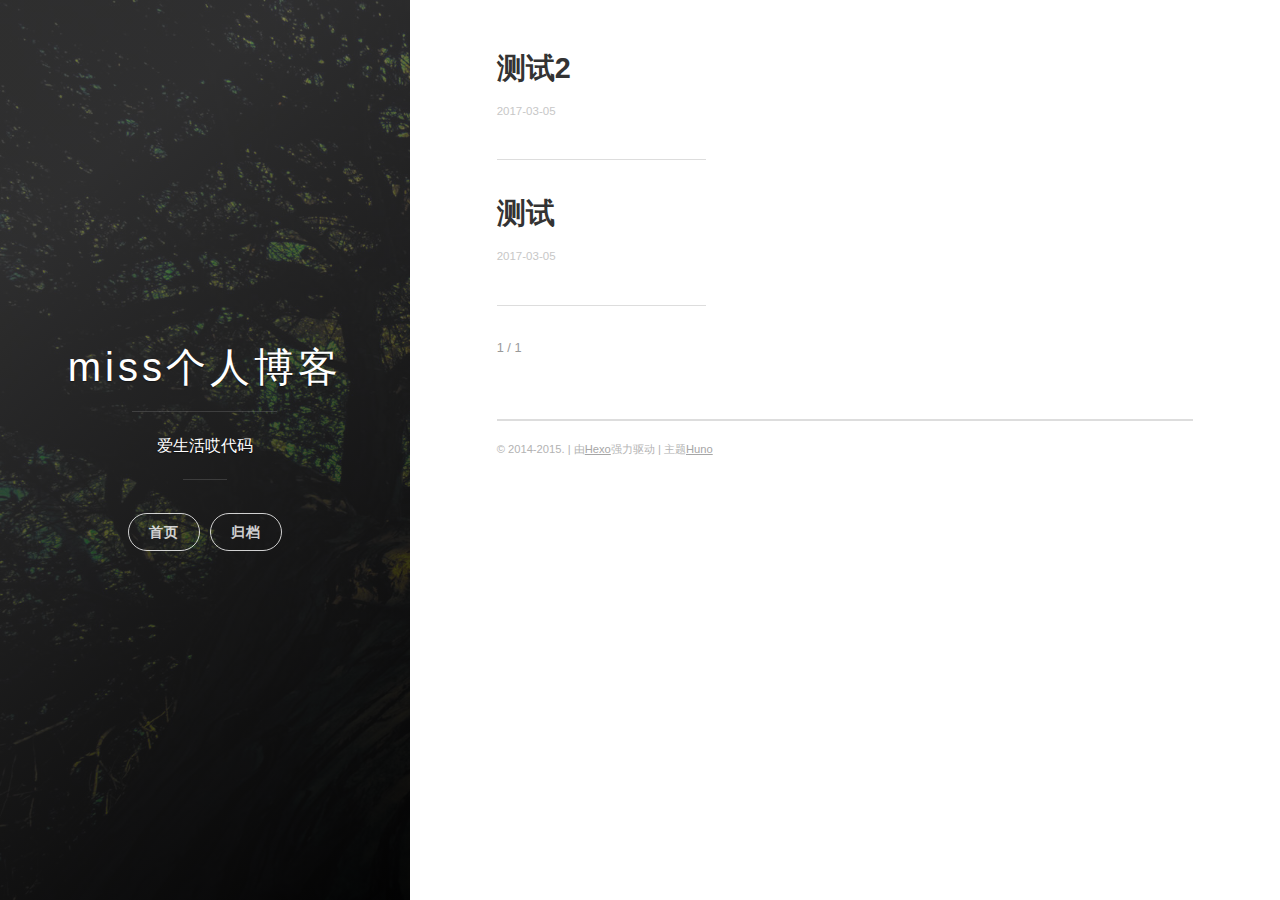
==== commit 1b873770: "Site updated: 2017-03-06 20:38:50" ====
--- a/index.html
+++ b/index.html
@@ -78,10 +78,7 @@
                 <li class="navigation__item"><a href="/#blog" title="" class="blog-button">首页</a></li>
               
                 
-                <li class="navigation__item"><a href="/about" title="" class="">关于</a></li>
-              
-                
-                <li class="navigation__item"><a href="/archive" title="" class="">归档</a></li>
+                <li class="navigation__item"><a href="/archives" title="" class="">归档</a></li>
               
 
             </ul>
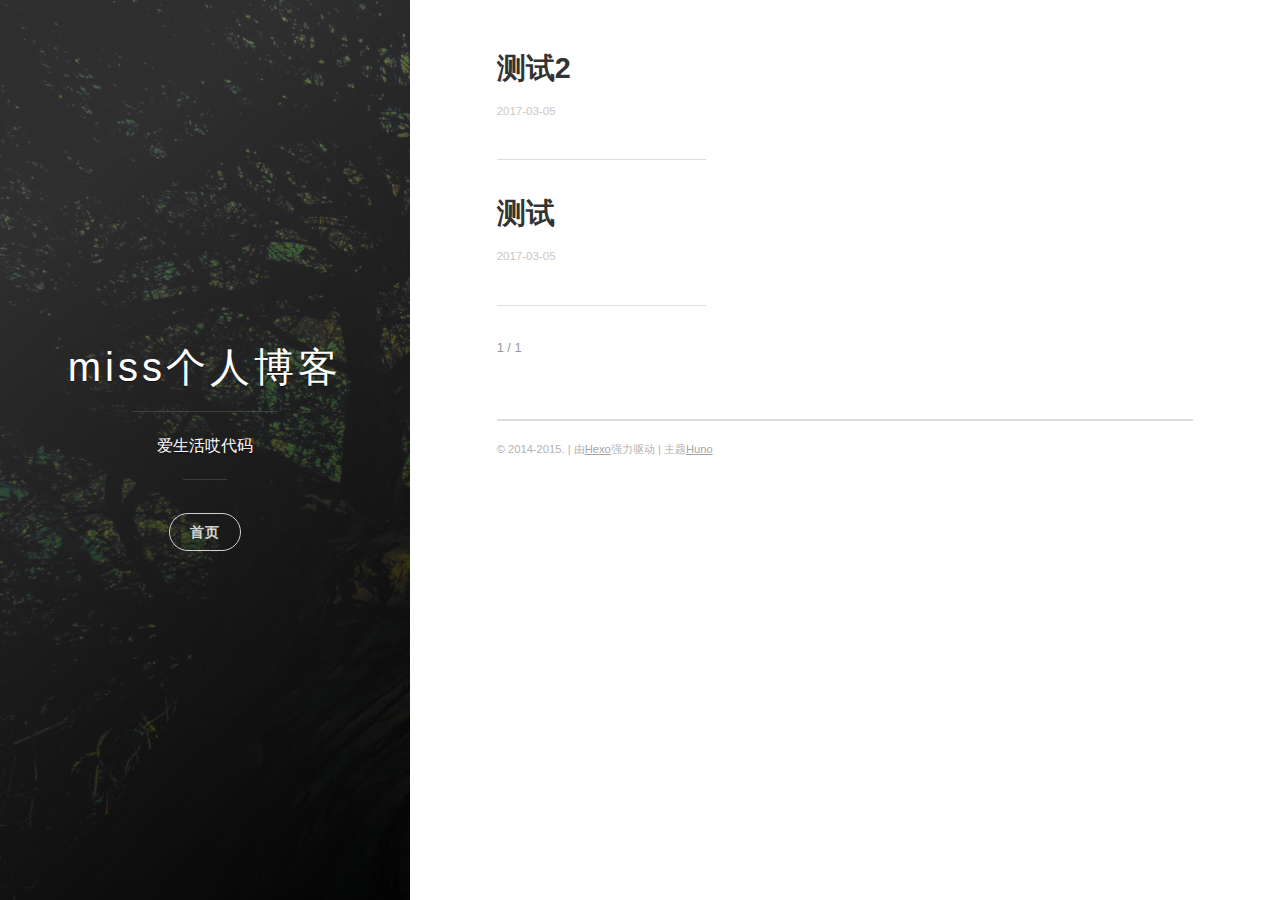
==== commit adbbd9b5: "Site updated: 2017-03-06 20:41:15" ====
--- a/index.html
+++ b/index.html
@@ -76,9 +76,6 @@
               
                 
                 <li class="navigation__item"><a href="/#blog" title="" class="blog-button">首页</a></li>
-              
-                
-                <li class="navigation__item"><a href="/archives" title="" class="">归档</a></li>
               
 
             </ul>
